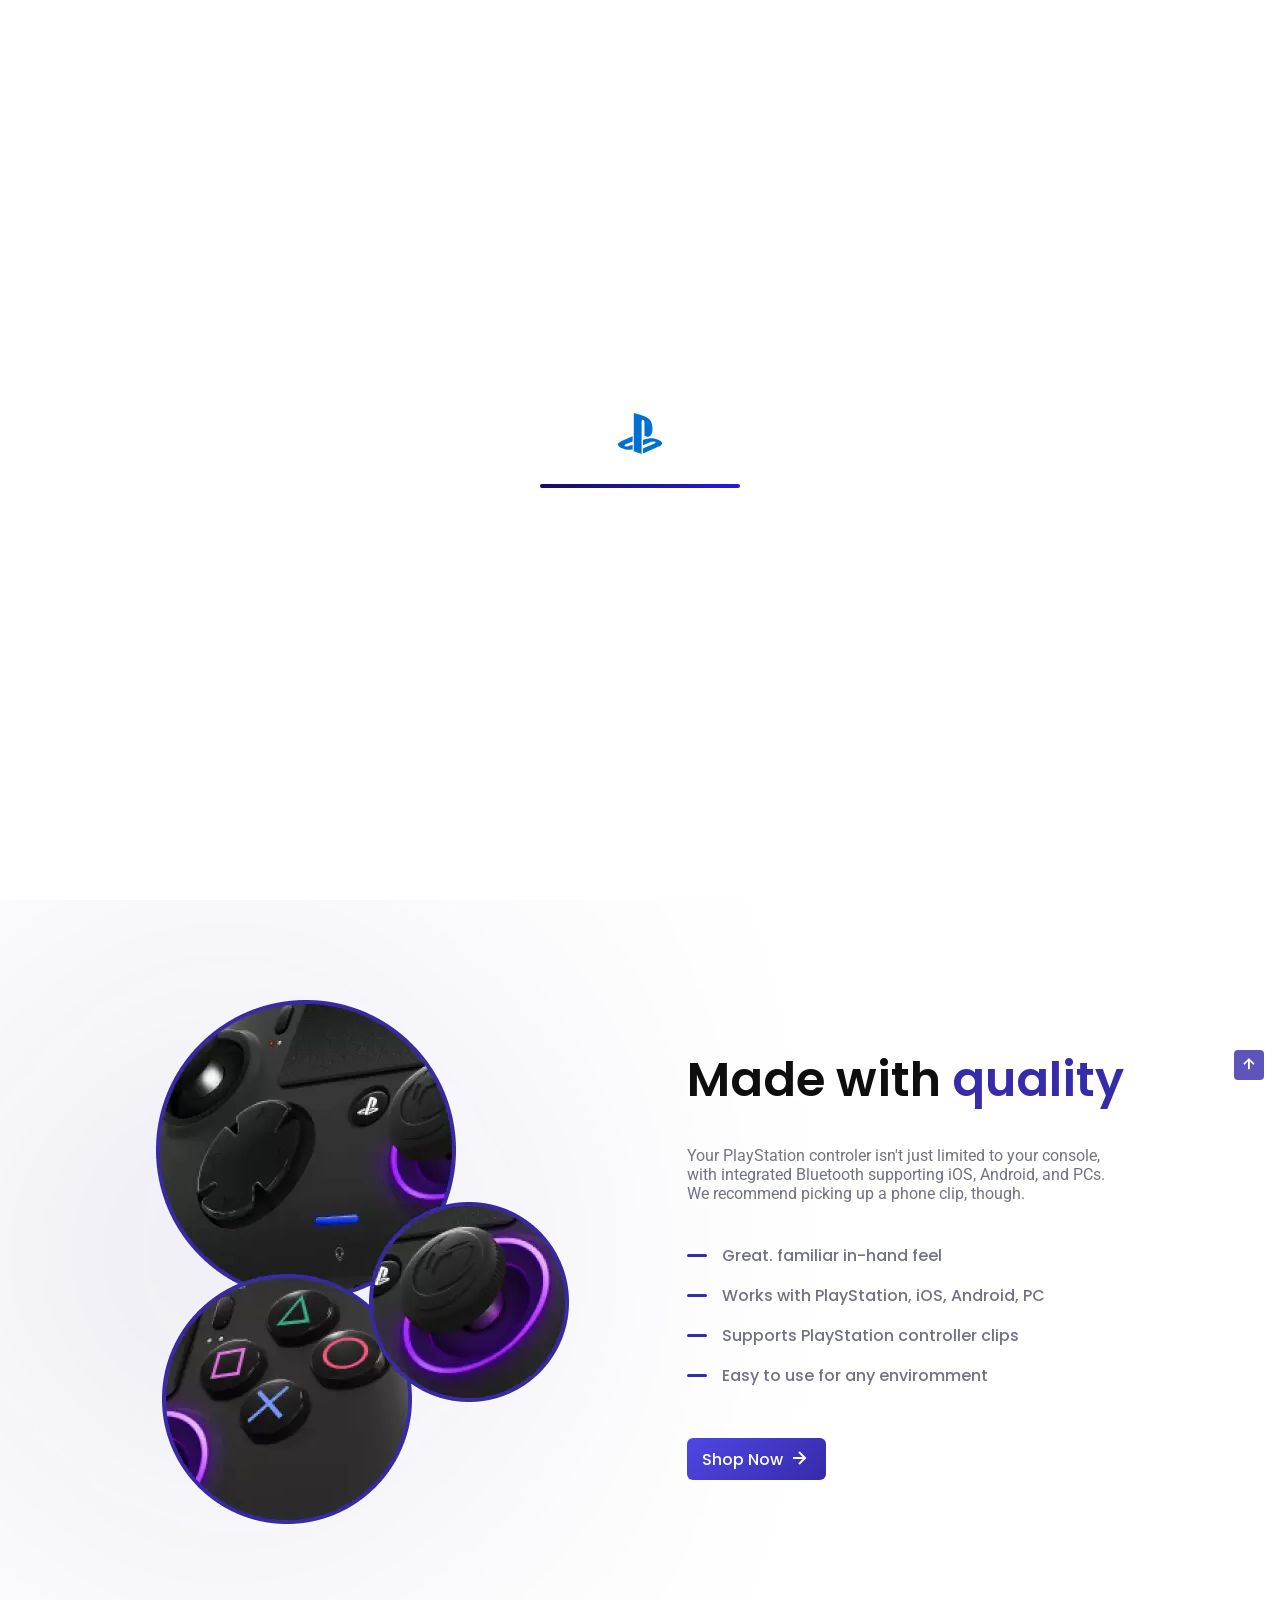
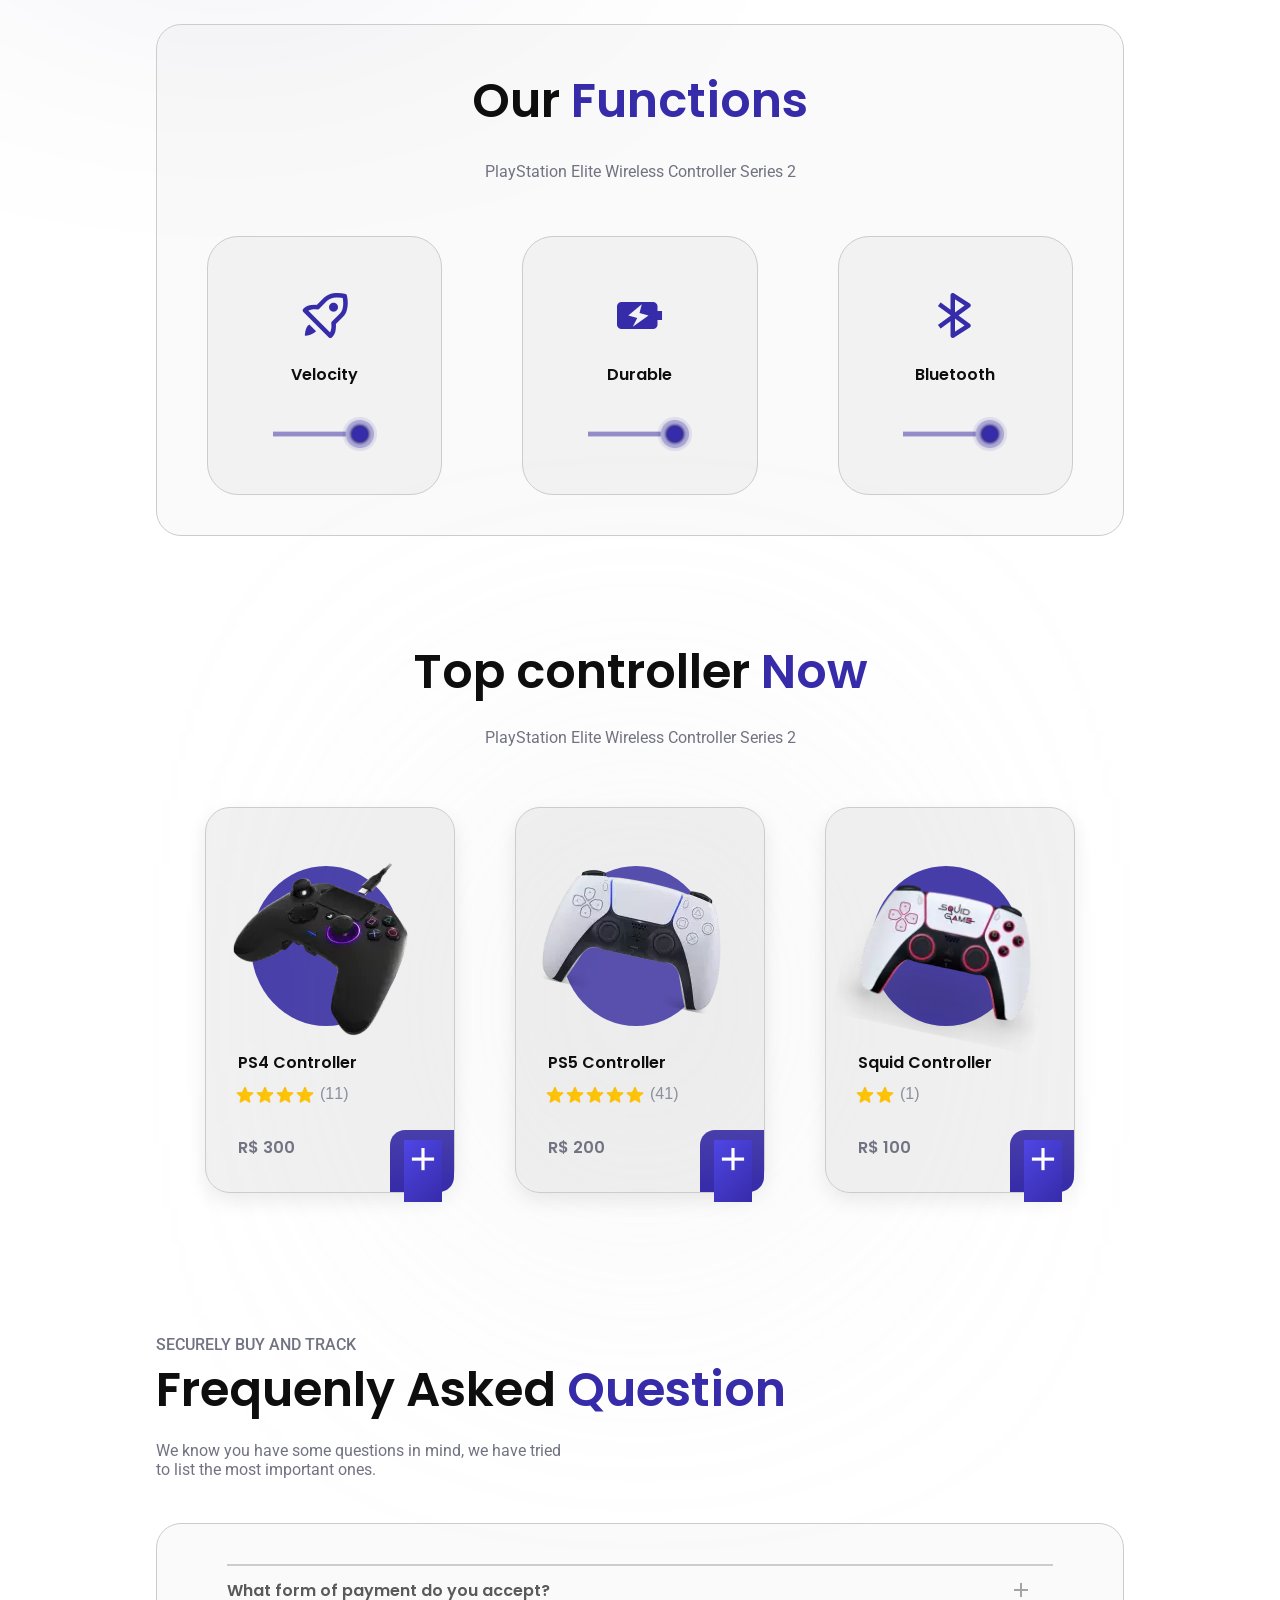
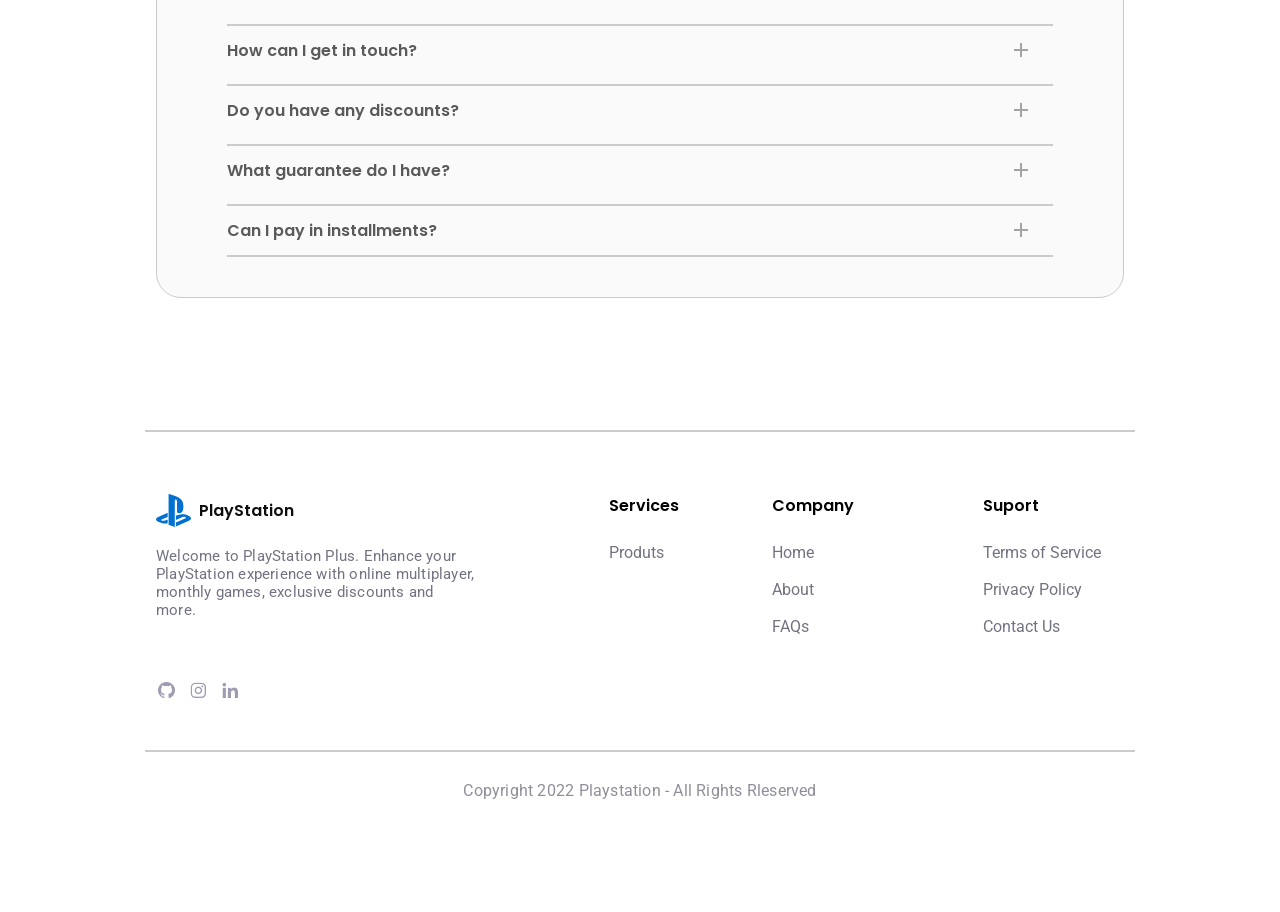
==== index.html @ c9cb1cc8 "Update index.html" ====
<!DOCTYPE html>
<html lang="en">
  <head>
    <meta charset="UTF-8" />
    <meta http-equiv="X-UA-Compatible" content="IE=edge" />
    <meta name="viewport" content="width=device-width, initial-scale=1.0" />

    <!--========== HTML META TAGS ===========-->
    <title>Playstation</title>
    <meta
      name="description"
      content="Responsive Website PlayStation by Kennedy B."
    />
    <meta name="author" content="Kennedy Barros" />

    <!--========== Open Graph / Facebook ===========-->
    <meta
      property="og:url"
      content="https://repsonsive-website-playstation.netlify.app/"
    />
    <meta property="og:type" content="website" />
    <meta property="og:title" content="Responsive Website PlayStation" />
    <meta
      property="og:description"
      content="Responsive Website PlayStation by Kennedy B."
    />
    <meta property="og:image" content="https://i.ibb.co/qCvjdFd/cover.png" />

    <!--========== CANONICAL ===========-->
    <meta
      property="canonical"
      content="https://repsonsive-website-playstation.netlify.app/"
    />
    <meta property="keywords" content="responsive, website, playstation" />
    <meta property="robots" content="responsive, website, playstation" />

    <!--=========== TWITTER ===============-->
    <meta name="twitter:card" content="summary_large_image" />
    <meta
      property="twitter:domain"
      content="repsonsive-website-playstation.netlify.app"
    />
    <meta
      property="twitter:url"
      content="https://repsonsive-website-playstation.netlify.app/"
    />
    <meta name="twitter:title" content="Responsive Website PlayStation" />
    <meta
      name="twitter:description"
      content="Responsive Website PlayStation by Kennedy B."
    />
    <meta name="twitter:image" content="https://i.ibb.co/qCvjdFd/cover.png" />

    <!--========== FAVICON ===========-->
    <link rel="icon" href="../assets/img/logo.svg" type="image/svg+xml" />

    <!--========== GOOGLE FONTS ===========-->
    <link rel="preconnect" href="https://fonts.googleapis.com" />
    <link rel="preconnect" href="https://fonts.gstatic.com" crossorigin />
    <link
      href="https://fonts.googleapis.com/css2?family=Poppins:wght@400;500;600&family=Roboto:wght@400;500&display=swap"
      rel="stylesheet"
    />

    <!--========== BOX ICONS ===========-->
    <link
      href="https://unpkg.com/boxicons@2.1.2/css/boxicons.min.css"
      rel="stylesheet"
    />

    <!--========== CSS ===========-->
    <link rel="preload" href="./assets/css/style.min.css" as="style" />
    <link rel="stylesheet" href="./assets/css/style.min.css" />

</head>
  <body>
    <!--========== HEADER ===========-->
    <header class="header" id="header">
      <nav class="nav container">
        <div class="nav_box">
          <a href="./index.html" class="nav_logo">
            <img
              src="./assets/img/logo.svg"
              width="44"
              height="41"
              alt="PlayStation Logo"
            />
            PlayStation
          </a>
        </div>
        <div class="nav_menu" id="nav-menu">
          <ul class="nav_list">
            <li class="nav_item">
              <a href="#home" class="nav_link">Home</a>
            </li>
            <li class="nav_item">
              <a href="./assets/html/controllers.html" class="nav_link"
                >About</a
              >
            </li>
            <li class="nav_item">
              <a href="./assets/html/produts.html" class="nav_link">Products</a>
            </li>
            <li class="nav_item">
              <a href="#faqs" class="nav_link">FAQs</a>
            </li>
            <li class="nav_item">
              <a href="./assets/html/contact.html" class="nav_link">Contact</a>
            </li>
          </ul>

          <div class="nav_close" id="nav-close">
            <i class="bx bx-x"></i>
          </div>
        </div>


<div id="userSection">
    <button id="loginBtn" class="login-btn">
        <img src="https://cdn.jsdelivr.net/gh/devicons/devicon/icons/google/google-original.svg" alt="">
        <span>تسجيل الدخول</span>
    </button>

    <span id="userName"></span>
</div>


        <div class="nav_btns">
          <i class="bx bx-moon change-theme" id="theme-button"></i>
          <div class="nav_toggle" id="nav-toggle">
            <i class="bx bx-menu"></i>
          </div>
        </div>
      </nav>
    </header>

    <!--========== PRELOADER ===========-->
    <section class="screen_loading flex_center flex_column">
      <img
        class="loading_logo"
        src="./assets/img/logo.svg"
        width="44"
        height="41"
        alt="Logo PlaySation"
      />
      <div class="loading"></div>
    </section>

    <!--========== MAIN ===========-->
    
<div class="mobile-hero-only" id="top">
  <img src="background-mobile.png" alt="Mobile Banner">
</div>

<main class="main">
      <!--========== HOME ===========-->
      <section class="home" id="home">
        <div class="home_container bd-container bd-grid">
          <div class="home_data">
            <h1 class="home_title">
              I Fix Store <br />
              <span class="home_title-secondary">Playstation</span>
            </h1>
            <p class="home_subtitle">
              This is a Hyper Ergonimic PLAYSTATION Controller Concept Makes
              Gaming Far More Comfortable
            </p>
            <div class="home_buttons">
              <a
                href="./assets/html/controllers.html#ps4_controller"
                class="button"
                >About More</a
              >
              <a href="./assets/html/produts.html" class="button_secondary"
                >Explore Produts
                <i class="bx bx-right-arrow-alt button_icon"></i
              ></a>
            </div>
            <div class="home_company">
              <img
                src="./assets/img/sony.svg"
                width="70"
                height="18"
                alt="Sony Logo"
              />
              <img
                src="./assets/img/sony.svg"
                width="70"
                height="18"
                alt="Sony Logo"
              />
              <img
                src="./assets/img/sony.svg"
                width="70"
                height="18"
                alt="Sony Logo"
              />
              <img
                src="./assets/img/sony.svg"
                width="70"
                height="18"
                alt="Sony Logo"
              />
            </div>
          </div>
          <img
            src="./assets/img/controller.webp"
            alt="Controller PlayStation"
            class="home_img"
          />
        </div>
      </section>

      <!--========== ABOUT ===========-->
      <section>
        <div class="about_container bd-container bd-grid">
          <img
            class="about_img"
            src="./assets/img/controller2.webp"
            width="413"
            height="524"
            alt="Controllers PlayStation"
          />
          <div class="about_data">
            <h1 class="about_title">
              Made with <span class="about_title-secondary">quality</span>
            </h1>
            <p class="about_subtitle">
              Your PlayStation controler isn't just limited to your console,
              with integrated Bluetooth supporting iOS, Android, and PCs. We
              recommend picking up a phone clip, though.
            </p>
            <ul class="about_list">
              <li>Great. familiar in-hand feel</li>
              <li>Works with PlayStation, iOS, Android, PC</li>
              <li>Supports PlayStation controller clips</li>
              <li>Easy to use for any enviromment</li>
            </ul>
            <a href="./assets/html/buy.html" class="button"
              >Shop Now <i class="bx bx-right-arrow-alt about_icon"></i
            ></a>
          </div>
        </div>
      </section>

      <!--========== FUNCTIONS ===========-->
      <section class="functions_container bd-container bd-grid">
        <div class="functions_data">
          <h1 class="functions_title">
            Our <span class="functions_title-secondary">Functions</span>
          </h1>
          <p class="functions_subtitle">
            PlayStation Elite Wireless Controller Series 2
          </p>
          <div class="functions_list-container">
            <div class="functions_list">
              <i class="bx bx-rocket functions_icons"></i>
              <span class="functions_icons-title">Velocity</span>
              <img
                class="functions_img"
                src="./assets/img/description_controller.webp"
                width="106"
                height="35"
                alt="Progress Bar"
              />
            </div>
            <div class="functions_list">
              <i class="bx bxs-battery-charging functions_icons"></i>
              <span class="functions_icons-title">Durable</span>
              <img
                class="functions_img"
                src="./assets/img/description_controller.webp"
                width="106"
                height="35"
                alt="Progress Bar"
              />
            </div>
            <div class="functions_list">
              <i class="bx bx-bluetooth functions_icons"></i>
              <span class="functions_icons-title">Bluetooth</span>
              <img
                class="functions_img"
                src="./assets/img/description_controller.webp"
                width="106"
                height="35"
                alt="Progress Bar"
              />
            </div>
          </div>
        </div>
      </section>

      <!--========== PRODUTS ===========-->
      <section class="produts_container bd-container bd-grid">
        <div class="produts_data">
          <h1 class="produts_title">
            Top controller <span class="produts_title-2">Now</span>
          </h1>
          <p class="produts_subtitle">
            PlayStation Elite Wireless Controller Series 2
          </p>
          <div class="produts_list-container">
            <div class="produts_list">
              <div class="product_circle"></div>
              <img
                class="produts_img"
                src="./assets/img/joystick.webp"
                width="230"
                height="238"
                alt="Joystick"
              />
              <h2 class="produts_list-title">PS4 Controller</h2>
              <div class="produts_evaluation">
                <img
                  src="./assets/img/star.webp"
                  width="20"
                  height="20"
                  alt="Star"
                />
                <img
                  src="./assets/img/star.webp"
                  width="20"
                  height="20"
                  alt="Star"
                />
                <img
                  src="./assets/img/star.webp"
                  width="20"
                  height="20"
                  alt="Star"
                />
                <img
                  src="./assets/img/star.webp"
                  width="20"
                  height="20"
                  alt="Star"
                />
                <span class="produts_evaluation-title">(11)</span>
              </div>
              <span class="produts_value">R$ 300</span>
              <div class="produts_buy">
                <img
                  class="produts_buy-img"
                  src="./assets/img/rectangle_secondary.svg"
                  width="64"
                  height="62"
                  alt="Recatangle"
                />
                <a class="produts_button" href="./assets/html/produts.html">
                  <i class="bx bx-plus"></i
                ></a>
              </div>
            </div>
            <div class="produts_list ps5_list">
              <div class="product_circle"></div>
              <img
                class="produts_img joystick_2"
                src="./assets/img/joystick_3.webp"
                width="201"
                height="154"
                alt="Joystick"
              />
              <h2 class="produts_list-title">PS5 Controller</h2>
              <div class="produts_evaluation">
                <img
                  src="./assets/img/star.webp"
                  width="20"
                  height="20"
                  alt="Star"
                />
                <img
                  src="./assets/img/star.webp"
                  width="20"
                  height="20"
                  alt="Star"
                />
                <img
                  src="./assets/img/star.webp"
                  width="20"
                  height="20"
                  alt="Star"
                />
                <img
                  src="./assets/img/star.webp"
                  width="20"
                  height="20"
                  alt="Star"
                />
                <img
                  src="./assets/img/star.webp"
                  width="20"
                  height="20"
                  alt="Star"
                />
                <span class="produts_evaluation-title">(41)</span>
              </div>
              <span class="produts_value">R$ 200</span>
              <div class="produts_buy">
                <img
                  class="produts_buy-img"
                  src="./assets/img/rectangle_secondary.svg"
                  width="64"
                  height="62"
                  alt="Recatangle"
                />
                <a class="produts_button" href="./assets/html/produts.html#ps5">
                  <i class="bx bx-plus"></i
                ></a>
              </div>
            </div>
            <div class="produts_list">
              <div class="product_circle"></div>
              <img
                class="produts_img joystick_3"
                src="./assets/img/joystick_2.webp"
                width="236"
                height="186"
                alt="Joystick"
              />
              <h2 class="produts_list-title">Squid Controller</h2>
              <div class="produts_evaluation">
                <img
                  src="./assets/img/star.webp"
                  width="20"
                  height="20"
                  alt="Star"
                />
                <img
                  src="./assets/img/star.webp"
                  width="20"
                  height="20"
                  alt="Star"
                />
                <span class="produts_evaluation-title">(1)</span>
              </div>
              <span class="produts_value">R$ 100</span>
              <div class="produts_buy">
                <img
                  class="produts_buy-img"
                  src="./assets/img/rectangle_secondary.svg"
                  width="64"
                  height="62"
                  alt="Recatangle"
                />
                <a
                  class="produts_button"
                  href="./assets/html/produts.html#squid"
                >
                  <i class="bx bx-plus"></i
                ></a>
              </div>
            </div>
          </div>
        </div>
      </section>

      <!--========== FAQS ===========-->
      <section class="faqs section" id="faqs">
        <p class="faqs_title-center faqs_subtitle container">
          SECURELY BUY AND TRACK
        </p>
        <h2 class="faqs_title-center faqs_title container">
          Frequenly Asked <span class="faqs_title-secondary">Question</span>
        </h2>
        <p class="faqs_title-center faqs_subtitle-secondary container">
          We know you have some questions in mind, we have tried <br />
          to list the most important ones.
        </p>

        <div class="faqs_container container grid">
          <div class="faqs_group">
            <div class="faqs_item">
              <header class="faqs_header">
                <h3 class="faqs_item-title">
                  What form of payment do you accept?
                </h3>
                <i class="bx bx-plus faqs_icon"></i>
              </header>

              <div class="faqs_content">
                <p class="faqs_description">
                  We accept installment payments on all credit cards. For cash
                  payments we also accept PIX and Boleto through PagSeguro.
                </p>
              </div>
            </div>

            <div class="faqs_item">
              <header class="faqs_header">
                <h3 class="faqs_item-title">How can I get in touch?</h3>
                <i class="bx bx-plus faqs_icon"></i>
              </header>

              <div class="faqs_content">
                <p class="faqs_description">
                  We accept installment payments on all credit cards. For cash
                  payments we also accept PIX and Boleto through PagSeguro.
                </p>
              </div>
            </div>

            <div class="faqs_item">
              <header class="faqs_header">
                <h3 class="faqs_item-title">Do you have any discounts?</h3>
                <i class="bx bx-plus faqs_icon"></i>
              </header>

              <div class="faqs_content">
                <p class="faqs_description">
                  We accept installment payments on all credit cards. For cash
                  payments we also accept PIX and Boleto through PagSeguro.
                </p>
              </div>
            </div>
            <div class="faqs_item">
              <header class="faqs_header">
                <h3 class="faqs_item-title">What guarantee do I have?</h3>
                <i class="bx bx-plus faqs_icon"></i>
              </header>

              <div class="faqs_content">
                <p class="faqs_description">
                  We accept installment payments on all credit cards. For cash
                  payments we also accept PIX and Boleto through PagSeguro.
                </p>
              </div>
            </div>

            <div class="faqs_item">
              <header class="faqs_header faqs_detail">
                <h3 class="faqs_item-title">Can I pay in installments?</h3>
                <i class="bx bx-plus faqs_icon"></i>
              </header>

              <div class="faqs_content">
                <p class="faqs_description faqs_detail-secondary">
                  We accept installment payments on all credit cards. For cash
                  payments we also accept PIX and Boleto through PagSeguro.
                </p>
              </div>
            </div>
          </div>
        </div>
      </section>
    </main>
    <!--========== FOOTER ===========-->
    <hr class="hr_footer" />
    <footer class="footer section">
      <div class="footer_container container grid">
        <div class="footer_content">
          <a href="#" class="footer_logo">
            <img
              src="assets/img/logo.svg"
              alt="Logo PlayStation"
              width="44"
              height="41"
              class="footer_logo-img"
            />
            PlayStation
          </a>

          <p class="footer_description">
            Welcome to PlayStation Plus. Enhance your <br />
            PlayStation experience with online multiplayer, <br />
            monthly games, exclusive discounts and more.
          </p>

          <div class="footer_social">
            <a
              href="https://github.com/kennedybarros/"
              target="_blank"
              class="footer_social-link"
            >
              <i class="bx bxl-github"></i>
            </a>
            <a
              href="https://www.instagram.com/k3nnedybarros/"
              target="_blank"
              class="footer_social-link"
            >
              <i class="bx bxl-instagram"></i>
            </a>
            <a
              href="https://www.linkedin.com/in/kennedybarros/"
              target="_blank"
              class="footer_social-link"
            >
              <i class="bx bxl-linkedin"></i>
            </a>
          </div>
        </div>

        <div class="footer_content">
          <h3 class="footer_title">Services</h3>

          <ul class="footer_links">
            <li>
              <a href="./assets/html/produts.html" class="footer_link"
                >Produts</a
              >
            </li>
          </ul>
        </div>

        <div class="footer_content">
          <h3 class="footer_title">Company</h3>

          <ul class="footer_links">
            <li>
              <a href="./index.html" class="footer_link">Home</a>
            </li>
            <li>
              <a href="./assets/html/controllers.html" class="footer_link"
                >About</a
              >
            </li>
            <li>
              <a href="./index.html#faqs" class="footer_link">FAQs</a>
            </li>
          </ul>
        </div>

        <div class="footer_content">
          <h3 class="footer_title">Suport</h3>

          <ul class="footer_links">
            <li>
              <a href="./assets/html/terms.html" class="footer_link"
                >Terms of Service</a
              >
            </li>
            <li>
              <a href="./assets/html/privacy.html" class="footer_link"
                >Privacy Policy</a
              >
            </li>
            <li>
              <a href="./assets/html/contact.html" class="footer_link"
                >Contact Us</a
              >
            </li>
          </ul>
        </div>
      </div>
      <hr class="hr_footer-secondary" />
      <span class="footer_copy"
        >Copyright 2022 Playstation - All Rights Rleserved</span
      >
    </footer>
    <!--========== SCROLL UP ===========-->
    <a href="#" class="scrollup" id="scroll-up">
      <i class="bx bx-up-arrow-alt scrollup_icon"></i>
    </a>
    <!--========== SCROLLREVEAL ===========-->
    <script src="https://unpkg.com/scrollreveal"></script>
    <!--========== GSAP ===========-->
    <script
      src="https://cdnjs.cloudflare.com/ajax/libs/gsap/3.6.1/gsap.min.js"
      integrity="sha512-cdV6j5t5o24hkSciVrb8Ki6FveC2SgwGfLE31+ZQRHAeSRxYhAQskLkq3dLm8ZcWe1N3vBOEYmmbhzf7NTtFFQ=="
      crossorigin="anonymous"
      referrerpolicy="no-referrer"
    ></script>
    <script
      src="https://cdnjs.cloudflare.com/ajax/libs/gsap/3.6.1/ScrollTrigger.min.js"
      integrity="sha512-Q+G390ZU2qKo+e4q+kVcJknwfGjKJOdyu5mVMcR95NqL6XaF4lY4nsSvIVB3NDP54ACsS9rqhE1DVqgpApl//Q=="
      crossorigin="anonymous"
      referrerpolicy="no-referrer"
    ></script>
    <script>
      gsap.registerPlugin(ScrollTrigger);

      document.addEventListener('DOMContentLoaded', () => {
        // PRELOADER

        var tl1 = gsap.timeline();

        tl1.to('.screen_loading', {
          duration: 1,
          opacity: 0,
          delay: 3,
          ease: 'power4.out',
        });
      });
    </script>
    <!--========== JAVASCRIPT ===========-->
    <script src="./assets/js/main.js"></script>
    <div class="bottom-nav">
    <a href="#top">
        <i class='bx bx-home'></i>
        <span>الرئيسية</span>
    </a>

    <a href="games.html">
        <i class='bx bx-joystick'></i>
        <span>الألعاب</span>
    </a>

    <a href="products.html">
        <i class='bx bx-package'></i>
        <span>المنتجات</span>
    </a>

    <a href="offers.html">
        <i class='bx bx-purchase-tag'></i>
        <span>العروض</span>
    </a>
</div>
<script type="text/javascript" charset="utf-8">
  // SHOW MENU
const navMenu = document.getElementById('nav-menu'),
  navToggle = document.getElementById('nav-toggle'),
  navClose = document.getElementById('nav-close');

if (navToggle) {
  navToggle.addEventListener('click', () => {
    navMenu.classList.add('show-menu');
  });
}

if (navClose) {
  navClose.addEventListener('click', () => {
    navMenu.classList.remove('show-menu');
  });
}

// REMOVE MENU MOBILE
const navLink = document.querySelectorAll('.nav_link');

function linkAction() {
  const navMenu = document.getElementById('nav-menu');
  navMenu.classList.remove('show-menu');
}
navLink.forEach((n) => n.addEventListener('click', linkAction));

// FAQS
const accordionItems = document.querySelectorAll('.faqs_item');

accordionItems.forEach((item) => {
  const accordionHeader = item.querySelector('.faqs_header');

  accordionHeader.addEventListener('click', () => {
    const openItem = document.querySelector('.accordion-open');

    toggleItem(item);

    if (openItem && openItem !== item) {
      toggleItem(openItem);
    }
  });
});

const toggleItem = (item) => {
  const accordionContent = item.querySelector('.faqs_content');

  if (item.classList.contains('accordion-open')) {
    accordionContent.removeAttribute('style');
    item.classList.remove('accordion-open');
  } else {
    accordionContent.style.height = accordionContent.scrollHeight + 'px';
    item.classList.add('accordion-open');
  }
};

// SCROLL UP
function scrollUp() {
  const scrollUp = document.getElementById('scroll-up');
  if (this.scrollY >= 460) scrollUp.classList.add('show-scroll');
  else scrollUp.classList.remove('show-scroll');
}
window.addEventListener('scroll', scrollUp);

// DARK MODE
const themeButton = document.getElementById('theme-button');
const darkTheme = 'dark-theme';
const iconTheme = 'ri-sun-line';
const selectedTheme = localStorage.getItem('selected-theme');
const selectedIcon = localStorage.getItem('selected-icon');

const getCurrentTheme = () =>
  document.body.classList.contains(darkTheme) ? 'dark' : 'light';
const getCurrentIcon = () =>
  themeButton.classList.contains(iconTheme) ? 'ri-moon-line' : 'ri-sun-line';

if (selectedTheme) {
  document.body.classList[selectedTheme === 'dark' ? 'add' : 'remove'](
    darkTheme
  );
  themeButton.classList[selectedIcon === 'ri-moon-line' ? 'add' : 'remove'](
    iconTheme
  );
}

themeButton.addEventListener('click', () => {
  document.body.classList.toggle(darkTheme);
  themeButton.classList.toggle(iconTheme);
  localStorage.setItem('selected-theme', getCurrentTheme());
  localStorage.setItem('selected-icon', getCurrentIcon());
});

// SCROLL REVEAL
const sr = ScrollReveal({
  origin: 'top',
  distance: '60px',
  duration: 2500,
  delay: 400,
  // reset: true
});

sr.reveal(`.home_data`);
sr.reveal(
  `.home_img, .ps5_controller-produts h1, .ps5_info-produts h1,
   .ps5_info-produts p, .ps5_list-produts li, .ps5_controller-produts a,
    .ps5_controller-produts`,
  { delay: 500 }
);
sr.reveal(
  `.about_img, .ps5_controller-div, .ps4_controller-div, .squid_controller-div`,
  {
    origin: 'left',
  }
);
sr.reveal(
  `.about_data, .ps5_controller img, .ps4_controller img,
 .squid_controller img, .ps4_controller-produts img, 
 .squid_controller-produts img`,
  {
    origin: 'right',
  }
);
sr.reveal(`.functions_title, .functions_subtitle`, { delay: 500 });
sr.reveal(`.functions_list`, {
  origin: 'top',
});
sr.reveal(`.produts_list-container, .produts_title, .produts_subtitle`, {
  delay: 500,
});
sr.reveal(`.faqs_title-center`, { delay: 500 });
sr.reveal(`.faqs_container, .footer`, {
  interval: 100,
});
sr.reveal(
  `.terms_data, .privacy_data, .contact_data, .buy_form p, .buy_product h2,
   .buy_product, .email_data, .hr_footer, .hr_footer-secondary`,
  {
    delay: 500,
  }
);
sr.reveal(
  `.contact_dice h2, .contact_dice-subtitle, .contact_adress, .contact_office, 
  .contact_chat, .contact_networks, .contact_form h2, .contact_form-subtitle, 
  .form_name, .form_email, .form_mensage, .button_form, .form_state, .form_city,
   .form_neighborhood, .form_place, .form_cep, .form_number, .form_cpf,
    .form_name-2, .form_last-name`,
  {
    origin: 'top',
  }
);

// Activate Budget Items

const parameters = new URLSearchParams(location.search);

function activateProduct(parameter) {
  const elemento = document.getElementById(parameter);
  if (elemento) {
    elemento.checked = true;
  }
  console.log(elemento);
}

parameters.forEach(activateProduct);

</script>

<script type="module" src="firebase-auth.js"></script>


  </body>
</html>
---- assets/css/style.min.css ----
.login-btn{
    display:flex;
    align-items:center;
    gap:10px;

    padding:2px 2px;

    border:none;
    border-radius:15px;

    background:rgba(255,255,255,.08);
    backdrop-filter:blur(12px);

    color:#fff;
    font-size:16px;
    font-weight:700;

    cursor:pointer;

    border:1px solid rgba(0,140,255,.4);

    transition:.3s;
}

.login-btn img{
    width:22px;
    height:22px;
}

.login-btn:hover{
    transform:translateY(-3px);

    box-shadow:
    0 0 20px rgba(0,140,255,.5),
    0 0 50px rgba(0,140,255,.25);

    border-color:#0099ff;
} 


/* Bottom Navigation */

.bottom-nav{
    position:fixed;
    bottom:0;
    left:0;
    width:100%;
    height:70px;
    background:#111;
    display:flex;
    justify-content:space-around;
    align-items:center;
    z-index:99999;

    border-top:2px solid #362ba9;
    box-shadow:0 -5px 20px rgba(0,0,0,.4);

    backdrop-filter:blur(10px);
}

.bottom-nav a{
    display:flex;
    flex-direction:column;
    align-items:center;
    gap:4px;

    color:#fff;
    text-decoration:none;
    font-size:12px;
    transition:.3s;
}

.bottom-nav a i{
    font-size:24px;
}

.bottom-nav a:hover{
    color:#ff8c00;
    transform:translateY(-3px);
}

/* يظهر على الموبايل فقط */

@media (min-width:768px){
    .bottom-nav{
        display:none;
    }
}

/* حتى لا يغطي المحتوى */

body{
    padding-bottom:80px;
}



/* =========================
   Mobile Banner Only
========================= */

.mobile-hero-only{
    display:none;
    text-align:center;
    padding:12px;
}

.mobile-hero-only img{
    width:100%;
    max-width:420px;
    border-radius:18px;
    box-shadow:0 12px 30px rgba(0,0,0,.15);
}

/* يظهر على الموبايل فقط */
@media (max-width:767px){
    .mobile-hero-only{
        display:block;
    }
}

/* =========================
   Buttons Enhancement
========================= */

.button,
.button_secondary,
.produts_button{
    transition:all .35s ease !important;
}

.button:hover,
.produts_button:hover{
    transform:translateY(-4px);
    box-shadow:0 10px 25px rgba(54,43,169,.35);
}

.button_secondary:hover{
    transform:translateX(5px);
}

/* =========================
   Product Cards
========================= */

.produts_list{
    transition:all .35s ease;
    box-shadow:0 8px 20px rgba(0,0,0,.08);
}

.produts_list:hover{
    transform:translateY(-8px);
    box-shadow:0 18px 35px rgba(0,0,0,.15);
}

/* =========================
   Product Images
========================= */

.produts_img{
    transition:all .4s ease;
}

.produts_list:hover .produts_img{
    transform:scale(1.08);
}

/* =========================
   Modern Gradient Buttons
========================= */

.button,
.produts_button{
    background:linear-gradient(
        135deg,
        #4f46e5,
        #362ba9
    ) !important;
}

/* =========================
   Mobile Bottom Space
========================= */

@media (max-width:767px){
    .home_buttons{
        gap:15px;
        flex-wrap:wrap;
    }

    .button,
    .button_secondary{
        width:100%;
        text-align:center;
    }
}
*{box-sizing:border-box;padding:0;margin:0}html{scroll-behavior:smooth}body,button,input,textarea{font-family:Arial,Helvetica,sans-serif;font-size:var(--normal-font-size)}body{margin:3.5rem 0 0 0;background-color:var(--body-color);color:var(--text-color)}button{cursor:pointer;border:none;outline:0}h1,h2,h3{color:var(--text-color);font-weight:var(--font-semi-bold)}ul{list-style:none}a{text-decoration:none}img{max-width:100%;height:auto}body.dark-theme{--title-color:#fefefe;--title-color-secondary:#ffffff;--text-color:#8d8ea0;--body-color:#0a081e;--paragraphy-color-light:#9f9cb1;--background-gray:#14131a;--gray-color:transparent;--gray-color-third:#cacaca;--background-gray-secondary:#1c1f28}.dark-theme .change-theme:hover,.dark-theme .nav_link:hover,.dark-theme .nav_logo{color:#f6f6f6}.dark-theme .functions_list{border:.0625rem solid #313642}.dark-theme .produts_list{background:radial-gradient(50% 50% at 50% 50%,#20178d 0,#17124b 100%);backdrop-filter:blur(56px);border-radius:15px}.dark-theme .faqs_container{background:rgba(21,20,65,.2);border:2px solid rgba(103,103,103,.3);backdrop-filter:blur(56px)}.dark-theme .faqs_header{border-top:2px solid rgba(103,103,103,.3)}.dark-theme .faqs_description{color:#9f9cb1}.dark-theme .hr_footer,.dark-theme .hr_footer-secondary{border:1px solid rgba(124,124,124,.19)}.dark-theme .form_cep input,.dark-theme .form_city input,.dark-theme .form_cpf input,.dark-theme .form_email input,.dark-theme .form_last-name input,.dark-theme .form_mensage textarea,.dark-theme .form_name input,.dark-theme .form_name-2 input,.dark-theme .form_neighborhood input,.dark-theme .form_number input,.dark-theme .form_place input,.dark-theme .form_state input{background:rgba(61,61,61,.05);border:1px solid #989898}.dark-theme .form_cep label,.dark-theme .form_city label,.dark-theme .form_cpf label,.dark-theme .form_email label,.dark-theme .form_last-name label,.dark-theme .form_mensage label,.dark-theme .form_name label,.dark-theme .form_name-2 label,.dark-theme .form_neighborhood label,.dark-theme .form_number label,.dark-theme .form_place label,.dark-theme .form_state label{color:#fff}.dark-theme .screen_loading{background-color:#0a081e}.dark-theme .about_title::after,.dark-theme .faqs_item-title::before,.dark-theme .home_title::after,.dark-theme .ps5_list::after{background:radial-gradient(53.9% 53.9% at 77.01% 30.21%,#2314b5 0,#140d59 100%)}.dark-theme .ps5_controller h1{color:#fff}.dark-theme .ps5_controller h1{color:#fff}:root{--tittle-font:'Poppins',sans-serif;--paragraphy-font:'Roboto',sans-serif;--big-font-size:2.5rem;--title-font-size:2rem;--icon-font-size:1.7rem;--normalize-font-size:1.1rem;--normal-font-size:0.875rem;--small-font-size:0.75rem;--regularly-font-size:1.2rem;--regular-font-size:0.885rem;--font-regular:400;--font-medium:500;--font-semi-bold:600}@media screen and (min-width:768px){:root{--big-font-size:4rem;--title-font-size:3rem;--icon-font-size:2rem;--normalize-font-size:1.5rem;--regularly-font-size:1.375rem;--normal-font-size:1rem;--small-font-size:1rem;--regular-font-size:0.9375rem}}:root{--primary-color:#362ba9;--primary-color-hover:#261e7d;--title-color:#0e0e0e;--title-color-secondary:#000000;--text-color:#8d8ea0;--paragraphy-color-light:#727382;--body-color:#ffffff;--black-color:#000000;--white-color:#ffffff;--white-color-secondary:#ececec;--white-color-third:#fefefe;--gray-color:#cccccc;--gray-color-secondary:#a4a4a4;--gray-color-third:#5a5a5a;--gray-color-fourth:#9f9cb1;--gray-color-five:#2d2d2d;--gray-color-sixth:#b4b4b4;--gray-color-seven:#6b6b7d;--background-gray:rgba(164, 164, 164, 0.05);--background-gray-secondary:rgba(164, 164, 164, 0.1);--background-gray-third:rgba(164, 164, 164, 0.15)}:root{--header-height:3.5rem;--mb-1:1rem;--z-fixed:100}.container{max-width:968px;margin-left:1.5rem;margin-right:1.5rem}.bd-container{max-width:968px;margin-left:2rem;margin-right:2rem}.grid{display:grid}.bd-grid{display:grid;gap:1.5rem}.section{padding:4.5rem 0 2rem}.main{overflow:hidden}.flex_center{display:-webkit-box;display:-ms-flexbox;display:flex;-webkit-box-pack:center;-ms-flex-pack:center;justify-content:center;-webkit-box-align:center;-ms-flex-align:center;align-items:center}.flex_column{-webkit-box-orient:vertical;-webkit-box-direction:normal;-ms-flex-direction:column;flex-direction:column}@media screen and (max-width:320px){.container{margin-left:var(--mb-1);margin-right:var(--mb-1)}}@media screen and (min-width:767px){body{margin:0}.section{padding:7rem 0 2rem}}@media screen and (min-width:992px){.container{margin-left:auto;margin-right:auto}}@media screen and (min-width:1200px){.bd-container{margin-left:auto;margin-right:auto}}.header{width:100%;background-color:var(--body-color);position:fixed;top:0;left:0;z-index:var(--z-fixed)}.nav{height:var(--header-height);display:flex;justify-content:space-between;align-items:center}.nav_box{display:flex;align-items:center;gap:.625rem;justify-content:center}.nav_close,.nav_toggle{color:var(--text-color)}.nav_logo{display:flex;align-items:center;gap:.625rem;font-weight:var(--font-semi-bold);font-family:var(--tittle-font);color:var(--title-color)}.nav_box img{width:30px}.nav_toggle{display:inline-flex;font-size:1.5rem;cursor:pointer}.change-theme{color:var(--text-color);font-size:1.25rem;cursor:pointer}.change-theme:hover{color:var(--title-color)}.nav_btns{display:inline-flex;align-items:center;column-gap:1rem}@media screen and (max-width:790px){.nav_menu{position:fixed;background-color:var(--body-color);width:80%;height:100%;top:0;right:-100%;padding:4rem 0 0 3rem;border-radius:1rem 0 0 1rem;transition:.3s;z-index:var(--z-fixed)}}.nav_close{font-size:1.5rem;position:absolute;top:1rem;right:1.25rem;cursor:pointer}.nav_list{display:flex;flex-direction:column;row-gap:1.5rem}.nav_link{color:var(--text-color);font-weight:var(--font-semi-bold);font-family:var(--tittle-font);transition:.3s}.nav_link:hover{color:var(--title-color)}.show-menu{right:0}@media screen and (min-width:790px){.nav{height:calc(var(--header-height) + 1.5rem);column-gap:6.25rem}.nav_close,.nav_toggle{display:none}.nav_list{flex-direction:row;column-gap:2.5rem}.nav_menu{margin-left:auto}.nav_logo{font-size:.875rem}.nav_box img{width:44px}}.home_container{align-content:center;align-items:center;margin-left:1rem;margin-right:1rem;position:relative;justify-content:center}.home_title{font-family:var(--tittle-font);font-weight:var(--font-semi-bold);font-size:var(--big-font-size);color:var(--title-color);position:relative;margin-top:2.1875rem}.home_title::before{content:'';position:absolute;width:144px;height:144px;background:url('../svg/decoration/circle.svg') no-repeat;top:-1.5625rem;left:-4.375rem;z-index:-1}.home_title::after{content:'';position:absolute;width:278px;height:278px;left:300px;top:70px;background:radial-gradient(53.9% 53.9% at 77.01% 30.21%,#d6d6d6 0,#d8d7d7 100%);opacity:.35;filter:blur(100px);z-index:-1}.home_title-secondary{color:var(--primary-color)}.home_subtitle{margin-bottom:2.1875rem;margin-top:.9375rem;font-size:var(--normal-font-size);font-family:var(--paragraphy-font);font-weight:var(--font-regular);color:var(--paragraphy-color-light)}.home_img{justify-self:center;display:none}.home_buttons{display:flex;align-items:center;gap:1.25rem}.button{display:inline-block;background:var(--primary-color);color:var(--white-color);padding:.562rem .937rem;border-radius:.375rem;font-family:var(--tittle-font);font-weight:var(--font-medium);font-size:var(--normal-font-size);transition:.3s}.button:hover{background-color:var(--primary-color-hover)}.button_secondary{display:inline-block;font-family:var(--tittle-font);font-weight:var(--font-medium);font-size:var(--normal-font-size);color:var(--paragraphy-color-light);transition:.5s}.button_secondary:hover .button_icon{transform:translateX(.35rem)}.button_icon{vertical-align:sub;font-size:1.5rem;transition:.3s}.home_company{margin-top:4.375rem;display:grid;grid-template-columns:1fr 1fr;gap:2.5rem 5.625rem;justify-items:center}@media screen and (max-width:320px){.home_img{height:200px}.home_buttons{flex-direction:column;width:max-content;row-gap:1rem;gap:1.25rem;align-items:baseline}}@media screen and (min-width:767px){.home_container{height:100vh;grid-template-columns:repeat(2,1fr);align-items:center}.home_img{display:block}.home_title::before{top:-4.0625rem}.home_subtitle{max-width:44ch}.home_buttons{gap:3.125rem}.home_company{justify-content:left}.home_company{display:grid;grid-template-columns:70px 70px;gap:2.5rem 5.625rem}.home_title::after{width:378px;height:378px;left:600px;top:70px}}@media screen and (min-width:1328px){.home_title{margin-top:7.1875rem}.home_img{top:80px;left:350px;position:absolute;max-width:650px;display:block}.home_title::after{width:378px;height:378px;left:600px;top:70px}}@media screen and (min-width:1800px){.home_img{top:150px}}@media screen and (min-width:2000px){.home_img{top:200px}}.about_container{margin-left:1rem;margin-right:1rem;margin-top:6.25rem;align-content:center;align-items:center;justify-content:center}.about_title{font-family:var(--tittle-font);font-weight:var(--font-semi-bold);font-size:var(--title-font-size);color:var(--title-color);position:relative}.about_title:before{content:'';position:absolute;width:180px;height:180px;background:url('../svg/decoration/x.svg') no-repeat;left:270px;top:-5rem;z-index:-1}.about_title::after{content:'';position:absolute;width:278px;height:278px;left:-600px;top:70px;background:radial-gradient(53.9% 53.9% at 77.01% 30.21%,#d6d6d6 0,#d8d7d7 100%);opacity:.35;filter:blur(50px);z-index:-1}.about_title-secondary{color:var(--primary-color)}.about_subtitle{margin-bottom:2.5rem;margin-top:1.875rem;font-size:var(--normal-font-size);font-family:var(--paragraphy-font);color:var(--paragraphy-color-light);font-weight:var(--font-regular)}.about_list{display:flex;flex-direction:column;position:relative;gap:.9375rem;margin-bottom:3.125rem;justify-content:center;color:var(--paragraphy-color-light);font-family:var(--tittle-font);font-size:var(--small-font-size);font-weight:var(--font-medium)}.about_list li{transition:.5s}.about_list li::before{content:'';display:inline-block;width:20px;height:3px;border-radius:.3125rem;margin-bottom:.25rem;margin-right:.9375rem;background-color:var(--primary-color)}.about_list li:hover{margin-left:8px}.about_img{display:none}.button{display:inline-block;background:var(--primary-color);color:var(--white-color);padding:.562rem .937rem;border-radius:.375rem;font-family:var(--tittle-font);font-weight:var(--font-medium);font-size:var(--normal-font-size);transition:.3s}.button:hover{background-color:var(--primary-color-hover)}.about_icon{vertical-align:sub;font-size:1.5rem;transition:.5s}.button:hover .about_icon{transform:translateX(.35rem)}@media screen and (min-width:767px){.about_container{grid-template-columns:repeat(2,1fr)}.about_img{display:block}.about_data{justify-self:end;align-self:center}.about_title:before{top:-6.25rem;left:16.875rem}.about_subtitle{max-width:47ch}.about_title::after{content:'';position:absolute;width:278px;height:278px;left:-600px;top:70px;background:radial-gradient(53.9% 53.9% at 77.01% 30.21%,#2314b5 0,#140d59 100%);opacity:.35;filter:blur(200px);z-index:-1}}.functions_container{margin-top:6.25rem}.functions_data{background:var(--background-gray);border:.0625rem solid var(--gray-color);border-radius:1.5625rem;position:relative}.functions_title{margin-top:2.5rem;text-align:center;color:var(--title-color);font-family:var(--tittle-font);font-weight:var(--font-semi-bold);font-size:var(--title-font-size)}.functions_title-secondary{color:var(--primary-color)}.functions_subtitle{margin-top:1.5625rem;margin-bottom:.9375rem;text-align:center;font-size:var(--normal-font-size);font-family:var(--paragraphy-font);font-weight:var(--font-regular);color:var(--paragraphy-color-light)}.functions_list-container{display:grid;gap:1.875rem;padding:2.5rem 3.125rem 2.5rem 3.125rem}.functions_list{display:grid;padding:1.9375rem 1.9375rem 1.9375rem 1.9375rem;background:var(--background-gray-secondary);border:.0625rem solid var(--gray-color);border-radius:1.9375rem;text-align:center}.functions_icons{font-size:3.375rem;transition:.3s;color:var(--primary-color)}.functions_list:hover .functions_icons{transform:translateY(-.35rem)}.functions_icons-title{font-family:var(--tittle-font);font-weight:var(--font-semi-bold);font-size:var(--normal-font-size);color:var(--title-color);margin-top:1.25rem;margin-bottom:1.875rem}.functions_img{max-width:104px;margin:0 auto}@media screen and (min-width:576px){.functions_list-container{grid-template-columns:repeat(2,1fr)}}@media screen and (min-width:767px){.functions_list-container{grid-template-columns:repeat(2,1fr);gap:5rem}.functions_list{padding:3.1875rem .625rem 2.6875rem .625rem}}@media screen and (min-width:992px){.functions_list-container{grid-template-columns:repeat(3,1fr)}.functions_data::after{height:650px}}.produts_container{margin-top:6.25rem;justify-content:center}.produts_title{text-align:center;color:var(--title-color);font-family:var(--tittle-font);font-weight:var(--font-semi-bold);font-size:var(--title-font-size);position:relative}.produts_title::after{content:'';display:block;position:absolute;width:200px;height:200px;top:-1.875rem;left:-3.75rem;background-image:url('../svg/decoration/rectangle.svg')}.produts_title-2{color:var(--primary-color)}.produts_subtitle{text-align:center;margin-top:1.25rem;margin-bottom:3.75rem;font-size:var(--normal-font-size);font-family:var(--paragraphy-font);font-weight:var(--font-regular);color:var(--paragraphy-color-light)}.produts_list-container{display:grid;grid-template-columns:250px;gap:1.25rem;justify-content:center}.produts_list{background:var(--background-gray-third);border:1px solid var(--gray-color);box-sizing:border-box;border-radius:25px;position:relative}.ps5_list::after{content:'';position:absolute;width:270px;height:410px;top:-10px;left:-10px;background:radial-gradient(53.9% 53.9% at 77.01% 30.21%,#d6d6d6 0,#d8d7d7 100%);opacity:.35;filter:blur(150px);z-index:-1}.produts_img{position:relative;max-width:180px;left:2.5rem;transition:.3s}.product_circle{width:120px;height:120px;background-color:var(--primary-color);border-radius:50%;position:absolute;z-index:-1;top:11%;left:25%}.produts_list-title{font-family:var(--tittle-font);font-weight:var(--font-semi-bold);font-size:var(--normal-font-siz);margin-left:2rem;color:var(--title-color)}.produts_evaluation{display:flex;gap:0;margin-top:.625rem;margin-left:1.8125rem}.produts_evaluation-title{margin-left:.3125rem}.produts_value{position:relative;margin-left:2rem;top:1.875rem;font-family:var(--tittle-font);font-weight:var(--font-semi-bold);font-size:var(--normal-font-size);color:var(--paragraphy-color-light)}.produts_buy{display:flex;flex-flow:row-reverse}.produts_button{font-size:2.375rem;color:var(--white-color);position:relative;left:3.25rem;top:.625rem}.produts_list:hover .produts_img{transform:translateY(-.8rem)}.joystick_2{margin-top:55px;max-width:150px;left:50px;top:-20px}.joystick_3{margin-top:30px;left:30px;top:10px}@media screen and (max-width:320px){.produts_list-container{grid-template-columns:1fr}}@media screen and (min-width:576px){.produts_list-container{grid-template-columns:repeat(2,250px);gap:3.75rem}.product_circle{top:13%;left:24%}.produts_img{left:2.125rem}.joystick_2{left:45px;top:-5px}.joystick_3{left:25px}}@media screen and (min-width:860px){.produts_list-container{grid-template-columns:repeat(3,250px);gap:3.75rem}.produts_img{max-width:230px;left:.75rem}.joystick_2{left:20px;margin-top:84px;top:-30px}.joystick_3{left:5px;margin-top:56px}.product_circle{width:150px;height:160px;top:15%;left:18%}}@media screen and (min-width:1200px){.bd-container{margin-left:auto;margin-right:auto}}.faqs_container{gap:1.5rem;padding:1.5rem 0;background:var(--background-gray);border:1px solid var(--gray-color);box-sizing:border-box;border-radius:1.5625rem;padding:1.875rem 1.5625rem 1.875rem 1.5625rem}.faqs_title{color:var(--title-color);font-family:var(--tittle-font);font-weight:var(--font-semi-bold);font-size:var(--title-font-size);position:relative}.faqs_title::after{content:'';display:block;position:absolute;width:144px;height:144px;top:-1.875rem;left:18.75rem;background:url('../svg/decoration/circle.svg') no-repeat}.faqs_title-secondary{color:var(--primary-color)}.faqs_subtitle{margin-top:1.875rem;font-family:var(--paragraphy-font);font-weight:var(--font-medium);font-size:var(--small-font-size);color:var(--paragraphy-color-light)}.faqs_subtitle-secondary{margin-top:.9375rem;margin-bottom:2.75rem;font-size:var(--normal-font-size);font-family:var(--paragraphy-font);font-weight:var(--font-regular);color:var(--paragraphy-color-light)}.faqs_group{display:grid;gap:.5625rem}.faqs_item-title{font-family:var(--tittle-font);font-weight:var(--font-semi-bold);font-size:var(--small-font-size);color:var(--gray-color-third)}.faqs_icon{font-size:1.5rem;color:var(--gray-color-secondary);margin-right:1.25rem}.faqs_detail-secondary{margin-top:.9375rem}.faqs_description{font-family:var(--paragraphy-font);font-weight:var(--font-regular);font-size:var(--small-font-size);line-height:1.125rem;letter-spacing:.013em;color:var(--gray-color-third);box-sizing:border-box}.faqs_header{display:flex;align-items:center;column-gap:.5rem;padding-top:.75rem;padding-bottom:.75rem;cursor:pointer;justify-content:space-between;border-top:.0625rem solid var(--gray-color);transition:.5s}.faqs_header:hover{margin-left:.5rem}.faqs_detail{border-bottom:.0625rem solid var(--gray-color)}.faqs_content{overflow:hidden;height:0}.faqs_content,.faqs_description,.faqs_header,.faqs_icon,.faqs_item,.faqs_item-title{transition:.3s}.accordion-open .faqs_icon{transform:rotate(45deg)}@media screen and (max-width:320px){.faqs_container{grid-template-columns:0.6fr;justify-content:center}}@media screen and (min-width:767px){.faqs_container{align-items:flex-start}.faqs_header{border-top:2px solid var(--gray-color)}.faqs_detail{border-bottom:2px solid var(--gray-color)}.faqs_title::after{left:43.75rem}}@media screen and (min-width:992px){.faqs_container{padding:2.5rem 4.375rem 2.5rem 4.375rem}.faqs_title::after{left:57.1875rem}.faqs_description{padding:0 3.5rem 2.25rem 2.75rem}}.footer{overflow:hidden}.footer_container{row-gap:2rem}.footer_title{font-family:var(--tittle-font);font-weight:var(--font-semi-bold);font-size:var(--normal-font-size);line-height:1.5rem;color:var(--title-color-secondary)}.footer_logo{display:flex;align-items:center;column-gap:.5rem;margin-bottom:1rem;font-weight:var(--font-semi-bold);font-family:var(--tittle-font);color:var(--title-color)}.footer_logo-img{width:35px}.footer_description{font-size:var(--regular-font-size);margin-top:1.25rem;margin-bottom:1.25rem;font-family:var(--paragraphy-font);font-weight:var(--font-regular);line-height:1.125rem;letter-spacing:.013em;width:320px;color:var(--paragraphy-color-light)}.footer_social{display:flex;column-gap:.75rem}.footer_social-link{display:inline-flex;color:var(--gray-color-fourth);font-size:1.25rem}.footer_social-link:hover{color:var(--title-color)}.footer_title{font-size:var(--normal-font-size);margin-bottom:1.5625rem}.footer_links{display:grid;row-gap:1.125rem}.footer_link{font-family:var(--paragraphy-font);font-weight:var(--font-regular);font-size:var(-normal-font-size);line-height:1.1875rem;color:var(--paragraphy-color-light);transition:.3s}.footer_link:hover{color:var(--title-color)}.footer_copy{display:block;text-align:center;font-family:var(--paragraphy-font);font-weight:var(--font-regular);font-size:var(--small-font-size);line-height:1.125rem;letter-spacing:.013em;color:rgba(114,115,130,.8);margin-top:1.5625rem}.footer_content{margin-right:4.1875rem}.hr_footer{max-width:990px;margin:0 auto;margin-top:6.25rem;margin-bottom:-3.125rem;border:1px solid #ccc;position:relative}.hr_footer-secondary{width:990px;margin:0 auto;margin-top:3.125rem;border:1px solid #ccc}@media screen and (min-width:576px){.footer_container{grid-template-columns:repeat(2,1fr)}}@media screen and (min-width:767px){.footer_description{margin-bottom:3.8125rem}.footer_container{grid-template-columns:repeat(3,1fr)}}@media screen and (min-width:992px){.footer_copy{margin-top:1.875rem}.footer_container{grid-template-columns:max-content 70px 70px 190px;justify-items:center;column-gap:6.1875rem}}.terms_data{margin-top:2.1875rem}.terms_title{position:relative;color:var(--title-color);font-family:var(--tittle-font);font-weight:var(--font-semi-bold);font-size:var(--title-font-size)}.terms_title-secondary{color:var(--primary-color)}.terms_subtitle{margin-top:1.875rem;color:var(--paragraphy-color-light);font-family:var(--paragraphy-font);font-weight:var(--font-medium);font-size:var(--small-font-size)}.terms_paragraph{color:var(--paragraphy-color-light);font-family:var(--paragraphy-font);font-weight:var(--font-regular);font-size:var(--normal-font-size);line-height:1.1875rem;letter-spacing:.018em}.terms_list{position:relative;display:flex;flex-direction:column;gap:1.25rem;margin-top:2.1875rem;margin-bottom:3.125rem;justify-content:center;color:var(--paragraphy-color-light);font-family:var(--paragraphy-font);font-weight:var(--font-regular);font-size:var(--normal-font-size);line-height:1.1875rem;letter-spacing:.018em}.terms_list li::before{content:'';display:inline-block;width:20px;height:3px;border-radius:.3125rem;margin-bottom:.25rem;margin-right:.4375rem;background-color:var(--primary-color)}.terms_data p:nth-child(3){margin-top:1.5625rem}.terms_data p:nth-child(4){margin-top:1.5625rem}.terms_data p:nth-child(6){margin-top:1.875rem}.terms_data p:nth-child(7){margin-top:1.875rem}@media screen and (min-width:767px){.terms_data{margin-top:8.125rem}.terms_data p:nth-child(3){margin-top:2.5rem}.terms_data p:nth-child(4),.terms_list{margin-top:2.1875rem}.terms_list li::before{margin-right:.9375rem}.terms_data p:nth-child(6),.terms_data p:nth-child(7){margin-top:4.375rem}}.privacy_data{margin-top:2.1875rem}.privacy_title{position:relative;color:var(--title-color);font-family:var(--tittle-font);font-weight:var(--font-semi-bold);font-size:var(--title-font-size)}.privacy_title-secondary{color:var(--primary-color)}.privacy_subtitle{margin-top:1.875rem;text-transform:uppercase;font-family:var(--paragraphy-font);font-weight:var(--font-medium);font-size:var(--small-font-size);color:var(--paragraphy-color-light)}.privacy_subtitle-secondary{margin-top:1.25rem;margin-bottom:1.6875rem;margin-left:1.25rem;line-height:2.25rem;letter-spacing:.015em;font-family:var(--tittle-font);font-weight:var(--font-semi-bold);font-size:var(--normalize-font-size);color:var(--title-color-secondary)}.privacy_paragraph{margin-bottom:2.3125rem;line-height:1.1875rem;letter-spacing:.018em;font-family:var(--paragraphy-font);font-size:var(--normal-font-size);color:var(--paragraphy-color-light)}.privacy_list-title{margin-bottom:1.5625rem;line-height:1.1875rem;letter-spacing:.018em;font-family:var(--paragraphy-font);font-size:var(--normal-font-size);font-weight:var(--font-medium);color:var(--title-color-secondary)}.privacy_list{display:flex;flex-direction:column;gap:.9375rem}.privacy_data ul:nth-child(6){margin-bottom:3.75rem}@media screen and (min-width:767px){.privacy_data{margin-top:8.125rem}.privacy_list-title{margin-left:0}}.contact_data{margin-top:2.1875rem}.contact_title{position:relative;color:var(--title-color);font-family:var(--tittle-font);font-weight:var(--font-semi-bold);font-size:var(--title-font-size)}.contact_title-secondary{color:var(--primary-color)}.contact_subtitle{margin-top:1.875rem;text-transform:uppercase;font-family:var(--paragraphy-font);font-weight:var(--font-medium);font-size:var(--small-font-size);color:var(--paragraphy-color-light)}.contact{display:grid;grid-template-columns:1fr;margin-top:2.75rem}.contact_dice{background-color:var(--primary-color);border-radius:.9375rem .9375rem 0 0;padding:2.9375rem 3.125rem 63px 3.125rem}.contact_dice h2{font-family:var(--tittle-font);font-weight:var(--font-semi-bold);color:var(--white-color);font-size:var(--regularly-font-size);line-height:2.0625rem;margin-bottom:1.25rem;text-align:center}.contact_dice-subtitle{font-family:var(--paragraphy-font);font-weight:var(--font-regular);font-size:var(--normal-font-size);color:var(--gray-color-sixth);line-height:1.1875rem;text-align:center}.contact_adress,.contact_chat i,.contact_office{font-size:1.5rem;color:var(--white-color)}.contact_adress{margin-top:2.9375rem;display:flex;justify-content:center}.contact_adress div{margin-left:1.25rem;flex-direction:column}.title_adress{margin-bottom:.9375rem;font-family:var(--tittle-font);font-weight:var(--font-semi-bold);font-size:var(--normal-font-size);color:var(--white-color);line-height:1.5rem}.content_adress{margin-bottom:.9375rem;font-family:var(--paragraphy-font);font-weight:var(--font-regular);font-size:var(--normal-font-size);color:var(--gray-color-sixth);line-height:1.1875rem}.content_adress-2{font-family:var(--tittle-font);font-weight:var(--font-semi-bold);font-size:var(--normal-font-size);color:var(--white-color-secondary);line-height:1.5rem}.contact_office{margin-top:2.9375rem;display:flex;justify-content:center}.contact_office div{margin-left:1.25rem;flex-direction:column}.title_office{margin-bottom:.9375rem;font-family:var(--tittle-font);font-weight:var(--font-semi-bold);font-size:var(--normal-font-size);color:var(--white-color);line-height:1.5rem}.content_office{margin-bottom:.9375rem;font-family:var(--paragraphy-font);font-weight:var(--font-regular);font-size:var(--normal-font-size);color:var(--gray-color-sixth);line-height:1.1875rem}.content_office-2{font-family:var(--tittle-font);font-weight:var(--font-semi-bold);font-size:var(--normal-font-size);color:var(--white-color-secondary);line-height:1.5rem}.contact_chat{margin-top:2.9375rem;display:flex;justify-content:center}.contact_chat div{margin-left:1.25rem;flex-direction:column}.title_chat{margin-bottom:.9375rem;font-family:var(--tittle-font);font-weight:var(--font-semi-bold);font-size:var(--normal-font-size);color:var(--white-color);line-height:1.5rem}.content_chat{margin-bottom:.9375rem;font-family:var(--paragraphy-font);font-weight:var(--font-regular);font-size:var(--normal-font-size);color:var(--gray-color-sixth);line-height:1.1875rem}.content_chat-2{font-family:var(--tittle-font);font-weight:var(--font-semi-bold);font-size:var(--normal-font-size);color:var(--white-color-secondary);line-height:1.5rem}.contact_networks{margin-top:3.125rem;display:flex;gap:1.25rem;font-size:var(--icon-font-size);justify-content:center}.contact_networks i{color:var(--white-color);transition:.3s}.contact_networks i:hover{transform:translateY(-.4rem)}.contact_form{background:var(--background-gray);border:1px solid var(--gray-color);box-sizing:border-box;border-radius:0 0 .9375rem .9375rem;padding:4.4375rem 1.875rem 3.75rem 1.875rem}.contact_form h2{font-family:var(--tittle-font);font-weight:var(--font-semi-bold);color:var(--title-color-secondary);font-size:var(--regularly-font-size);line-height:2.0625rem;text-align:center}.contact_form-subtitle{font-family:var(--paragraphy-font);font-weight:var(--font-regular);font-size:var(--normal-font-size);color:var(--paragraphy-color-light);line-height:1.1875rem;letter-spacing:.015em;margin-top:1.5625rem;margin-bottom:2.5rem;text-align:center}.contact_form-subtitle span{font-family:var(--tittle-font);font-weight:var(--font-semi-bold);font-size:var(--normal-font-size);color:var(--primary-color);line-height:1.5rem;letter-spacing:.015em}.form_name{display:flex;flex-direction:column}.form_name label{font-family:var(--tittle-font);font-weight:var(--font-semi-bold);font-size:var(--normal-font-size);color:var(--gray-color-five);line-height:1.5rem;letter-spacing:.015em;margin-bottom:.625rem}.form_name input{font-family:var(--paragraphy-font);font-weight:var(--font-regular);font-size:var(--normal-font-size);line-height:1.1875rem;letter-spacing:.015em;padding:.8125rem;color:var(--title-color-secondary);background:var(--background-gray);border:1px solid var(--gray-color);box-sizing:border-box;outline:2px solid transparent;border-radius:.3125rem;transition:.3s}.form_name input:-webkit-autofill{-webkit-box-shadow:0 0 0 1000px var(--white-color) inset}.form_email{display:flex;flex-direction:column;margin-top:1.875rem}.form_email label{font-family:var(--tittle-font);font-weight:var(--font-semi-bold);font-size:var(--normal-font-size);color:var(--gray-color-five);line-height:1.5rem;letter-spacing:.015em;margin-bottom:.625rem}.form_email input{font-family:var(--paragraphy-font);font-weight:var(--font-regular);font-size:var(--normal-font-size);line-height:1.1875rem;letter-spacing:.015em;padding:.8125rem;color:var(--title-color-secondary);background:var(--background-gray);border:1px solid var(--gray-color);box-sizing:border-box;outline:2px solid transparent;border-radius:.3125rem;transition:.3s}.form_email input:focus{outline:2px solid var(--primary-color);border:1px solid transparent}.form_email input:-webkit-autofill{-webkit-box-shadow:0 0 0 1000px var(--white-color) inset}.form_mensage{display:flex;flex-direction:column;margin-top:1.875rem}.form_mensage label{font-family:var(--tittle-font);font-weight:var(--font-semi-bold);font-size:var(--normal-font-size);color:var(--gray-color-five);line-height:1.5rem;letter-spacing:.015em;margin-bottom:.625rem}.form_mensage textarea{font-family:var(--paragraphy-font);font-weight:var(--font-regular);font-size:var(--normal-font-size);line-height:1.1875rem;letter-spacing:.015em;color:var(--title-color-secondary);padding:.8125rem;background:var(--background-gray);border:1px solid var(--gray-color);box-sizing:border-box;outline:2px solid transparent;border-radius:.3125rem;transition:.3s}.form_mensage textarea:focus{outline:2px solid var(--primary-color);border:1px solid transparent}.contact button{width:100%;height:50px;color:var(--white-color);background:var(--primary-color);font-family:var(--tittle-font);font-weight:var(--font-medium);font-size:var(--normal-font-size);line-height:1.5rem;margin-top:3.125rem;border-radius:.5rem;transition:.3s}.contact button:hover{background-color:var(--primary-color-hover)}@media screen and (min-width:766px){.contact_data{margin-top:8.125rem}.contact{margin-top:4rem}}@media screen and (min-width:1020px){.contact{grid-template-columns:repeat(2,445px 523px)}.contact_dice{border-radius:.9375rem 0 0 .9375rem;padding:2.9375rem 3.6875rem 3.9375rem 4.375rem}.contact_form{border-radius:0 .9375rem .9375rem 0;padding:4.4375rem 1.875rem 3.75rem 4.375rem}.contact_dice h2,.contact_dice-subtitle,.contact_form h2,.contact_form-subtitle{text-align:left}.contact_adress,.contact_chat,.contact_networks,.contact_office{justify-content:left}.contact_networks{margin-left:2.6875rem}}.ps5_controller{margin-top:2.1875rem}.ps5_controller{display:grid;grid-template-columns:1fr 1fr}.ps5_controller h1{font-family:var(--tittle-font);font-weight:var(--font-semi-bold);font-size:var(--title-font-size);line-height:4.5rem;color:var(--title-color-secondary);position:relative}.produts_produts::before{content:'';position:absolute;width:687.54px;height:461.99px;background:url('../svg/decoration/ellipse.svg') no-repeat center;top:140px;left:-35px;z-index:-1}.ps5_controller p{font-family:var(--paragraphy-font);font-weight:var(--font-regula);color:var(--gray-color-seve);font-size:var(--normal-font-size);line-height:19px;margin-top:1.5625rem}.ps5_controller a{display:inline-block;margin-top:2.1875rem;border-radius:.375rem;color:var(--white-color);background:var(--primary-color);font-family:var(--tittle-font);font-weight:var(--font-medium);font-size:var(--normal-font-size);line-height:1.5rem;padding:.5625rem .9375rem}.ps5_controller a:hover .button_icon-controllers{transform:translateX(.35rem)}.button_icon-controllers{vertical-align:sub;font-size:1.5rem;transition:.3s}.ps4_controller{display:grid;grid-template-columns:1fr 1fr;margin-top:6.25rem}.ps4_controller div:first-child{align-self:center}.ps4_controller h1{font-family:var(--tittle-font);font-weight:var(--font-semi-bold);font-size:var(--title-font-size);color:var(--title-color-secondary);line-height:4.5rem}.ps4_controller span{color:var(--primary-color)}.ps4_controller p{font-family:var(--paragraphy-font);font-weight:var(--font-regula);font-size:var(--normal-font-size);color:var(--gray-color-seve);line-height:1.1875rem;margin-top:.9375rem;margin-bottom:2.1875rem}.ps4_controller a{font-family:var(--tittle-font);font-weight:var(--font-medium);font-size:var(--normal-font-size);color:var(--primary-color);line-height:1.5rem}.ps4_controller a:hover .button_icon-controllers{transform:translateX(.35rem)}.ps4_controller img{max-width:250px}.squid_controller{display:grid;grid-template-columns:1fr 1fr;margin-top:6.25rem;position:relative}.squid_controller h1{font-family:var(--tittle-font);font-weight:var(--font-semi-bold);font-size:var(--title-font-size);color:var(--title-color-secondary);line-height:4.5rem;position:relative}.squid_controller span{color:var(--primary-color)}.squid_controller p{font-family:var(--paragraphy-font);font-weight:var(--font-regula);font-size:var(--normal-font-size);color:var(--gray-color-seve);line-height:1.1875rem;margin-top:.9375rem;margin-bottom:2.1875rem}.squid_controller a{font-family:var(--tittle-font);font-weight:var(--font-medium);font-size:var(--normal-font-size);color:var(--primary-color);line-height:1.5rem}.squid_controller a:hover .button_icon-controllers{transform:translateX(.35rem)}@media screen and (min-width:767px){.ps5_controller{margin-top:12.875rem}.ps4_controller img{max-width:400px}}@media screen and (max-width:767px){.ps4_controller,.ps5_controller,.squid_controller{grid-template-columns:1fr;gap:3.75rem}.ps4_controller h1 br,.squid_controller h1 br{display:none}.squid_controller div:first-child{grid-row:2}.ps5_controller h1 span{color:var(--primary-color)}.ps5_controller img{max-width:260px}.squid_controller img{max-width:290px}.ps4_controller div:last-child,.ps5_controller div:last-child,.squid_controller div:first-child{text-align:-webkit-center}.ps4_controller h1,.ps5_controller h1,.squid_controller h1{line-height:2.8125rem}}@media screen and (min-width:1350px){.ps4_controller img{margin-left:5.4375rem}.ps5_controller h1{color:var(--white-color-third)}.ps5_controller p{color:#c5c4f0}.ps5_controller a{color:var(--primary-color);background-color:var(--white-color)}.ps4_controller,.squid_controller{margin-top:15.625rem}.ps5_controller{margin-top:12.5rem}.squid_controller img{margin-left:-1.25rem}.ps5_controller p{max-width:43ch}.ps4_controller img{max-width:400px}.ps4_controller p,.ps5_controller p,.squid_controller p{margin-top:1.875rem}.ps4_controller p,.ps5_controller a,.squid_controller p{margin-top:2.5rem}.squid_controller div:last-child{justify-self:self-end}}@media screen and (max-width:1350px){.produts_produts::before{display:none}}@media screen and (min-width:1400px){.produts_produts::before{display:none}.ps5_controller h1{color:#0e0e0e}.ps5_controller p{color:#8d8ea0}}.buy_product label{cursor:pointer;display:grid;grid-template-columns:auto 1fr auto;align-items:center;background:#1c1c1c;border-radius:.3125rem;padding:.8125rem 1.25rem;font-family:var(--tittle-font);font-weight:var(--font-regular);font-size:.9375rem;line-height:1.375rem;color:#bebebe}.buy_product input:checked+label{background:var(--white-color);border-radius:.3125rem;padding:.8125rem 1.25rem;font-family:var(--tittle-font);font-weight:var(--font-regular);font-size:15px;line-height:1.375rem;color:var(--black-color)}.buy_product label::before{content:'';display:inline-block;box-sizing:border-box;width:12px;height:12px;border:.125rem solid #666;border-radius:50%;margin-right:.5rem}.buy_product label span{display:none}.buy_product input:checked+label span{display:inline-block}.buy_product input:checked+label::before{border:#666;box-shadow:inset 0 0 0 1px #666,inset 0 0 0 3.5px #666}.buy_product input{opacity:0;position:absolute;pointer-events:none}.buy_content{display:none}#playstation:checked~#orcamento-bikcraft{display:grid;gap:1.25rem;margin-top:1.875rem}.buy_detail-2{display:none}.buy_detail-2 li{display:flex;align-items:center;margin-bottom:.5rem}.buy_detail-2 li img{width:16px;margin-right:.5rem}.buy_product input:checked+label+.buy_detail-2{display:grid}.buy_data{margin-top:2.1875rem}.buy_title{color:var(--title-color);font-family:var(--tittle-font);font-weight:var(--font-semi-bold);font-size:var(--title-font-size)}.buy_title-secondary{color:var(--primary-color)}.buy_subtitle{margin-top:1.875rem;text-transform:uppercase;font-family:var(--paragraphy-font);font-weight:var(--font-medium);font-size:var(--small-font-size);color:var(--paragraphy-color-light)}.buy{display:grid;grid-template-columns:1fr;margin-top:2.75rem}.buy_dice{background-color:var(--primary-color);border-radius:.9375rem .9375rem 0 0;padding:2.9375rem 1.725rem 4rem 1.725rem}.buy_dice h2{font-family:var(--tittle-font);font-weight:var(--font-semi-bold);color:var(--white-color);font-size:var(--regularly-font-size);line-height:2.0625rem;margin-bottom:1.25rem;text-align:center}.buy_info-container{display:grid;grid-template-columns:1fr 110px;background:radial-gradient(50% 50% at 50% 50%,#17152f 0,#08052b 100%);border-radius:.9375rem;padding:.8125rem 1.25rem}.buy_detail{display:flex;flex-direction:column;justify-content:center}.buy_detail img{width:16px;height:16px}.buy_detail-title{font-family:var(--tittle-font);font-weight:var(--font-semi-bold);font-size:.875rem;line-height:1.3125rem;letter-spacing:.013em;margin-bottom:.75rem;margin-top:.9375rem;color:#dbd9e7}.buy_detail-img{display:flex}.buy_detail-img span{padding-left:.3125rem;font-family:var(--paragraphy-font);font-weight:var(--font-regular);font-size:.75rem;line-height:.875rem;letter-spacing:.013em;color:var(--gray-color-fourth);vertical-align:top}.buy_detail-paragraph{font-family:var(--tittle-font);font-weight:var(--font-regular);font-size:.75rem;line-height:1.125rem;margin-top:.9375rem;margin-bottom:.9375rem;letter-spacing:.013em;color:#dbd9e7}.buy_control-img{max-width:130px;justify-self:right}.buy_form{background:var(--background-gray);border:1px solid var(--gray-color);box-sizing:border-box;border-radius:0 0 .9375rem .9375rem;padding:4.4375rem 1.875rem 3.75rem 1.875rem}.buy_form p{font-family:var(--tittle-font);font-weight:var(--font-medium);font-size:1.1875rem;line-height:1.75rem;color:var(--title-color-secondary)}.form_text-2{margin-top:1.875rem;font-family:var(--tittle-font);font-weight:var(--font-medium);font-size:1.1875rem;line-height:1.75rem;color:var(--title-color-secondary)}.buy_form-names{display:flex;gap:1.5625rem;margin-top:1.875rem;flex-direction:column}.form_last-name,.form_name-2{display:flex;flex-direction:column}.form_last-name label,.form_name-2 label{font-family:var(--tittle-font);font-weight:var(--font-semi-bold);font-size:var(--normal-font-size);color:var(--gray-color-five);line-height:1.5rem;letter-spacing:.015em;margin-bottom:.625rem}.form_last-name input,.form_name-2 input{font-family:var(--paragraphy-font);font-weight:var(--font-regular);font-size:var(--normal-font-size);line-height:1.1875rem;letter-spacing:.015em;padding:.8125rem;color:var(--title-color-secondary);background:var(--background-gray);border:1px solid var(--gray-color);box-sizing:border-box;outline:2px solid transparent;border-radius:.3125rem;max-width:100%;transition:.3s}.form_last-name input:focus,.form_name-2 input:focus{border:1px solid transparent;outline:2px solid var(--primary-color)}.form_last-name input:-webkit-autofill,.form_name-2 input:-webkit-autofill{-webkit-box-shadow:0 0 0 1000px var(--white-color) inset}.form_cpf{display:flex;flex-direction:column;margin-top:1.875rem}.form_cpf label{font-family:var(--tittle-font);font-weight:var(--font-semi-bold);font-size:var(--normal-font-size);color:var(--gray-color-five);line-height:1.5rem;letter-spacing:.015em;margin-bottom:.625rem}.form_cpf input{font-family:var(--paragraphy-font);font-weight:var(--font-regular);font-size:var(--normal-font-size);line-height:1.1875rem;letter-spacing:.015em;padding:.8125rem;color:var(--title-color-secondary);background:var(--background-gray);border:1px solid var(--gray-color);box-sizing:border-box;outline:2px solid transparent;border-radius:.3125rem;transition:.3s}.form_cpf input:focus{outline:2px solid var(--primary-color);border:1px solid transparent}.form_cpf input:-webkit-autofill{-webkit-box-shadow:0 0 0 1000px var(--white-color) inset}.form_email{display:flex;flex-direction:column;margin-top:1.875rem}.form_email label{font-family:var(--tittle-font);font-weight:var(--font-semi-bold);font-size:var(--normal-font-size);color:var(--gray-color-five);line-height:1.5rem;letter-spacing:.015em;margin-bottom:.625rem}.form_email input{font-family:var(--paragraphy-font);font-weight:var(--font-regular);font-size:var(--normal-font-size);line-height:1.1875rem;letter-spacing:.015em;padding:.8125rem;color:var(--title-color-secondary);background:var(--background-gray);border:1px solid var(--gray-color);box-sizing:border-box;outline:2px solid transparent;border-radius:.3125rem;max-width:100%;transition:.3s}.form_email input:focus{outline:2px solid var(--primary-color)}.form_email input:-webkit-autofill{-webkit-box-shadow:0 0 0 1000px var(--white-color) inset}.delivery_container{display:flex;flex-direction:column;gap:0}.form_cep{display:flex;flex-direction:column;margin-top:1.875rem;max-width:100%}.form_cep label{font-family:var(--tittle-font);font-weight:var(--font-semi-bold);font-size:var(--normal-font-size);color:var(--gray-color-five);line-height:1.5rem;letter-spacing:.015em;margin-bottom:.625rem}.form_cep input{font-family:var(--paragraphy-font);font-weight:var(--font-regular);font-size:var(--normal-font-size);line-height:1.1875rem;letter-spacing:.015em;padding:.8125rem;color:var(--title-color-secondary);background:var(--background-gray);border:1px solid var(--gray-color);box-sizing:border-box;outline:2px solid transparent;border-radius:.3125rem;transition:.3s}.form_cep input:focus{border:1px solid transparent;outline:2px solid var(--primary-color)}.form_cep input:-webkit-autofill{-webkit-box-shadow:0 0 0 1000px var(--white-color) inset}.form_number{display:flex;flex-direction:column;margin-top:1.875rem;max-width:100%}.form_number label{font-family:var(--tittle-font);font-weight:var(--font-semi-bold);font-size:var(--normal-font-size);color:var(--gray-color-five);line-height:1.5rem;letter-spacing:.015em;margin-bottom:.625rem}.form_number input{font-family:var(--paragraphy-font);font-weight:var(--font-regular);font-size:var(--normal-font-size);line-height:1.1875rem;letter-spacing:.015em;padding:.8125rem;color:var(--title-color-secondary);background:var(--background-gray);border:1px solid var(--gray-color);box-sizing:border-box;outline:2px solid transparent;border-radius:.3125rem;transition:.3s}.form_number input:focus{border:1px solid transparent;outline:2px solid var(--primary-color)}.form_number input:-webkit-autofill{-webkit-box-shadow:0 0 0 1000px var(--white-color) inset}.form_place{display:flex;flex-direction:column;margin-top:1.875rem;max-width:100%}.form_place label{font-family:var(--tittle-font);font-weight:var(--font-semi-bold);font-size:var(--normal-font-size);color:var(--gray-color-five);line-height:1.5rem;letter-spacing:.015em;margin-bottom:.625rem}.form_place input{font-family:var(--paragraphy-font);font-weight:var(--font-regular);font-size:var(--normal-font-size);line-height:1.1875rem;letter-spacing:.015em;padding:.8125rem;color:var(--title-color-secondary);background:var(--background-gray);border:1px solid var(--gray-color);box-sizing:border-box;outline:2px solid transparent;border-radius:.3125rem;transition:.3s}.form_place input:focus{border:1px solid transparent;outline:2px solid var(--primary-color)}.form_place input:-webkit-autofill{-webkit-box-shadow:0 0 0 1000px var(--white-color) inset}.form_neighborhood{display:flex;flex-direction:column;margin-top:1.875rem;max-width:100%}.form_neighborhood label{font-family:var(--tittle-font);font-weight:var(--font-semi-bold);font-size:var(--normal-font-size);color:var(--gray-color-five);line-height:1.5rem;letter-spacing:.015em;margin-bottom:.625rem}.form_neighborhood input{font-family:var(--paragraphy-font);font-weight:var(--font-regular);font-size:var(--normal-font-size);line-height:1.1875rem;letter-spacing:.015em;padding:.8125rem;color:var(--title-color-secondary);background:var(--background-gray);border:1px solid var(--gray-color);box-sizing:border-box;outline:2px solid transparent;border-radius:.3125rem;transition:.3s}.form_neighborhood input:focus{border:1px solid transparent;outline:2px solid var(--primary-color)}.form_neighborhood input:-webkit-autofill{-webkit-box-shadow:0 0 0 1000px var(--white-color) inset}.form_city{display:flex;flex-direction:column;margin-top:1.875rem;max-width:100%}.form_city label{font-family:var(--tittle-font);font-weight:var(--font-semi-bold);font-size:var(--normal-font-size);color:var(--gray-color-five);line-height:1.5rem;letter-spacing:.015em;margin-bottom:.625rem}.form_city input{font-family:var(--paragraphy-font);font-weight:var(--font-regular);font-size:var(--normal-font-size);line-height:1.1875rem;letter-spacing:.015em;padding:.8125rem;color:var(--title-color-secondary);background:var(--background-gray);border:1px solid var(--gray-color);box-sizing:border-box;outline:2px solid transparent;border-radius:.3125rem;transition:.3s}.form_city input:focus{border:1px solid transparent;outline:2px solid var(--primary-color)}.form_city input:-webkit-autofill{-webkit-box-shadow:0 0 0 1000px var(--white-color) inset}.form_state{display:flex;flex-direction:column;margin-top:1.875rem;max-width:100%}.form_state label{font-family:var(--tittle-font);font-weight:var(--font-semi-bold);font-size:var(--normal-font-size);color:var(--gray-color-five);line-height:1.5rem;letter-spacing:.015em;margin-bottom:.625rem}.form_state input{font-family:var(--paragraphy-font);font-weight:var(--font-regular);font-size:var(--normal-font-size);line-height:1.1875rem;letter-spacing:.015em;padding:.8125rem;color:var(--title-color-secondary);background:var(--background-gray);border:1px solid var(--gray-color);box-sizing:border-box;outline:2px solid transparent;border-radius:.3125rem;transition:.3s}.form_state input:focus{outline:2px solid var(--primary-color);border:1px solid transparent}.form_state input:-webkit-autofill{-webkit-box-shadow:0 0 0 1000px var(--white-color) inset}.buy button{width:100%;height:50px;color:var(--white-color);background:var(--primary-color);font-family:var(--tittle-font);font-weight:var(--font-medium);font-size:var(--normal-font-size);line-height:1.5rem;margin-top:3.125rem;border-radius:.5rem;transition:.3s}.buy button:hover{background-color:var(--primary-color-hover)}@media screen and (min-width:766px){.buy_data{margin-top:8.125rem}.buy{margin-top:4rem}}@media screen and (min-width:1020px){.buy{grid-template-columns:repeat(2,445px 523px)}.buy_dice{border-radius:.9375rem 0 0 .9375rem;padding:2.9375rem 3.6875rem 3.9375rem 4.375rem}.buy_form{border-radius:0 .9375rem .9375rem 0;padding:4.4375rem 1.875rem 3.75rem 4.375rem}.buy_dice h2{text-align:left}.buy_form-names{flex-direction:initial;gap:4.0625rem}.delivery_container{flex-direction:initial;gap:3.75rem}.form_cep,.form_city,.form_last-name input,.form_name-2 input,.form_neighborhood,.form_number,.form_phone,.form_place,.form_state{max-width:177px}.buy_dice-label{margin-left:-1.875rem}}.ps4_controller-produts{display:grid;grid-template-columns:1fr;gap:1.875rem;margin-top:3.125rem}.ps4_controller-produts div{align-self:center;justify-self:center}.ps4_controller-produts h1{font-family:var(--tittle-font);font-weight:var(--font-semi-bold);font-size:var(--title-font-size);color:var(--title-color-secondary);line-height:3.375rem}.ps4_controller-produts span{color:var(--primary-color)}.ps4_controller-produts p{margin-top:1.875rem;font-family:var(--paragraphy-font);font-weight:var(--font-regular);font-size:var(--normal-font-size);line-height:1.1875rem;color:var(--gray-color-seven)}.ps4_list-produts{display:flex;flex-direction:column;position:relative;gap:.9375rem;margin-bottom:3.125rem;justify-content:center;font-family:var(--paragraphy-font);font-weight:var(--font-regular);font-size:var(--normal-font-size);line-height:1.1875rem;margin-top:1.875rem;color:var(--gray-color-seven)}.ps4_list-produts li{transition:.5s;cursor:pointer}.ps4_list-produts li::before{content:'';display:inline-block;width:18px;height:4px;border-radius:.3125rem;background-color:var(--primary-color);margin-bottom:.25rem;margin-right:.625rem}.ps4_list-produts li:hover{margin-left:8px}.produts_button{cursor:none}.ps4_controller-produts a{display:inline-block;background:var(--primary-color);border-radius:.375rem;font-family:var(--tittle-font);font-weight:var(--font-medium);font-size:var(--normal-font-size);color:var(--white-color);line-height:1.5rem;padding:.5625rem .9375rem;transition:.3s}.ps4_controller-produts a:hover{background-color:var(--primary-color-hover)}.ps4_controller-produts img{max-width:280px}.ps5_controller-produts{background-color:var(--primary-color);position:relative;margin-top:6.625rem}.ps5_info-produts{display:flex;padding:8.125rem 0 8.75rem 0;flex-direction:column;align-items:center;text-align:center}.ps5_controller-produts::before{display:none;content:'';position:absolute;width:634px;height:417px;background:url('../img/decoration/controller-produts-2.webp') no-repeat center;top:120px;left:-160px;z-index:1}.ps5_controller-produts::after{display:none;content:'';position:absolute;width:634px;height:417px;background:url('../img/decoration/controller-produts-3.webp') no-repeat center;top:120px;right:-150px}.ps5_controller-produts h1::after{display:none;content:'';position:absolute;width:1200px;height:550px;background:url('../img/decoration/border-produts.webp') no-repeat center;top:-75px;left:-390px}.ps5_info-produts h1{font-family:var(--tittle-font);font-weight:var(--font-semi-bold);font-size:var(--title-font-size);color:var(--white-color);line-height:4.5rem;position:relative}.ps5_info-produts p{font-family:var(--paragraphy-font);font-size:var(--normal-font-size);font-weight:var(--font-regular);line-height:1.1875rem;margin-top:1.875rem;color:#c5c4f0;max-width:49ch}.ps5_list-produts{display:flex;flex-direction:column;position:relative;gap:.9375rem;margin-bottom:3.125rem;justify-content:center;font-family:var(--paragraphy-font);font-weight:var(--font-regular);font-size:var(--normal-font-size);margin-top:1.875rem;line-height:1.1875rem;color:#c5c4f0}.ps5_list-produts li{transition:.5s;cursor:pointer}.ps5_list-produts li::before{content:'';display:inline-block;width:18px;height:4px;border-radius:.3125rem;margin-bottom:.25rem;margin-right:.625rem;background:var(--white-color)}.ps5_list-produts li:hover{margin-left:8px}.ps5_controller-produts a{background:var(--white-color);border-radius:.375rem;font-family:var(--tittle-font);font-weight:var(--font-medium);font-size:var(--normal-font-size);color:var(--primary-color);line-height:1.5rem;padding:.5625rem .9375rem}.PS5_img{max-width:280px;margin-bottom:20px}.squid_controller-produts{display:grid;grid-template-columns:1fr;margin-top:7.5rem;gap:1.25rem}.squid_controller-produts h1{font-family:var(--tittle-font);font-weight:var(--font-semi-bold);font-size:var(--title-font-size);color:var(--title-color-secondary);line-height:4.5rem}.squid_controller-produts span{color:var(--primary-color)}.squid_controller-produts p{margin-top:1.875rem;font-family:var(--paragraphy-font);font-weight:var(--font-regular);font-size:var(--normal-font-size);color:var(--gray-color-seven);margin-bottom:1.875rem;line-height:1.1875rem}.squid_list-produts li{font-family:var(--paragraphy-font);font-weight:var(--font-regular);font-size:var(--normal-font-size);line-height:1.1875rem;margin-bottom:.625rem;color:var(--gray-color-seven);transition:.5s;cursor:pointer}.squid_list-produts li::before{content:'';display:inline-block;width:18px;height:4px;border-radius:.3125rem;margin-bottom:.25rem;margin-right:.625rem;background-color:var(--primary-color)}.squid_list-produts li:hover{margin-left:8px}.squid_controller-produts a{display:inline-block;background:var(--primary-color);border-radius:.375rem;font-family:var(--tittle-font);font-weight:var(--font-medium);font-size:var(--normal-font-size);color:var(--white-color);line-height:1.5rem;margin-top:2.1875rem;padding:.5625rem .9375rem;transition:.3s}.squid_controller-produts a:hover{background-color:var(--primary-color-hover)}.squid_controller-produts div{justify-self:center}.squid_controller-produts img{max-width:280px}@media screen and (min-width:767px){.ps4_controller-produts,.squid_controller-produts{grid-template-columns:1fr 1fr;margin-top:7.5rem}.ps4_controller-produts img{max-width:340px}.squid_controller-produts img{margin-top:3.125rem;max-width:400px}}@media screen and (min-width:978px){.ps4_controller-produts,.squid_controller-produts{grid-template-columns:repeat(2,1fr)}.ps5_controller-produts h1::after,.ps5_controller-produts::after,.ps5_controller-produts::before{display:inline-block}.ps4_controller-produts img,.ps5_controller-produts::after,.ps5_controller-produts::before{max-width:400px}.ps4_controller-produts{margin-top:7.5rem}.squid_controller-produts img{margin-top:3.125rem}.PS5_img{display:none}.produts_button{cursor:pointer}}@media screen and (min-width:1200px){.ps4_controller-produts{margin-top:7.5rem;grid-template-columns:repeat(2,1fr);gap:3.75rem}.squid_controller-produts{grid-template-columns:repeat(2,1fr)}.ps4_controller-produts img,.squid_controller-produts img{max-width:100%}.squid_controller-produts img{margin-top:3.125rem}.squid_controller-produts{gap:3.75rem}.ps5_controller-produts::after,.ps5_controller-produts::before{max-width:100%}.produts_button{cursor:pointer}}.scrollup{position:fixed;background:var(--primary-color);right:1rem;bottom:-20%;display:inline-flex;padding:.3rem;border-radius:.25rem;z-index:var(--z-fixed);opacity:.8;transition:.4s}.scrollup_icon{font-size:1.25rem;color:var(--white-color)}.scrollup:hover{background:var(--primary-color-hover);opacity:1}.show-scroll{bottom:3rem}::-webkit-scrollbar{width:.6rem;background:0 0}::-webkit-scrollbar-thumb{background:var(--primary-color-hover);border-radius:.5rem}.loading_logo{margin-bottom:30px}.screen_loading{width:100%;height:100vh;position:absolute;top:50%;left:50%;-webkit-transform:translate(-50%,-50%);transform:translate(-50%,-50%);z-index:999;background-color:#fff;position:fixed;pointer-events:none}.screen_loading .loading{width:200px;height:4px;border-radius:2px;background-color:rgba(183,184,187,.3);position:relative}.screen_loading .loading:after{content:'';width:0%;height:100%;border-radius:2px;position:absolute;top:0;left:0;background:linear-gradient(225deg,#2b19de 0,#140d59 100%);-webkit-animation:bar-loading 2.5s ease .5s forwards;animation:bar-loading 2.5s ease .5s forwards}@-webkit-keyframes bar-loading{0%{width:0%}100%{width:100%}}@keyframes bar-loading{0%{width:0%}100%{width:100%}}.email_data{margin-top:2.1875rem;display:flex;flex-direction:column;align-items:center}.email_img{max-width:160px}.email_title{color:var(--title-color);font-family:var(--tittle-font);font-weight:var(--font-semi-bold);font-size:var(--title-font-size);margin-top:20px;text-align:center}.email_title-secondary{color:var(--primary-color)}.email_subtitle{margin-top:1.875rem;font-family:var(--paragraphy-font);font-weight:var(--font-medium);font-size:var(--normal-font-size);color:var(--paragraphy-color-light)}@media screen and (min-width:766px){.email_data{margin-top:8.125rem}.email_img{max-width:initial}}input:focus {border: 1px solid transparent; outline: 2px solid var(--primary-color);}
---- assets/css/style.min.css ----
.login-btn{
    display:flex;
    align-items:center;
    gap:10px;

    padding:2px 2px;

    border:none;
    border-radius:15px;

    background:rgba(255,255,255,.08);
    backdrop-filter:blur(12px);

    color:#fff;
    font-size:16px;
    font-weight:700;

    cursor:pointer;

    border:1px solid rgba(0,140,255,.4);

    transition:.3s;
}

.login-btn img{
    width:22px;
    height:22px;
}

.login-btn:hover{
    transform:translateY(-3px);

    box-shadow:
    0 0 20px rgba(0,140,255,.5),
    0 0 50px rgba(0,140,255,.25);

    border-color:#0099ff;
} 


/* Bottom Navigation */

.bottom-nav{
    position:fixed;
    bottom:0;
    left:0;
    width:100%;
    height:70px;
    background:#111;
    display:flex;
    justify-content:space-around;
    align-items:center;
    z-index:99999;

    border-top:2px solid #362ba9;
    box-shadow:0 -5px 20px rgba(0,0,0,.4);

    backdrop-filter:blur(10px);
}

.bottom-nav a{
    display:flex;
    flex-direction:column;
    align-items:center;
    gap:4px;

    color:#fff;
    text-decoration:none;
    font-size:12px;
    transition:.3s;
}

.bottom-nav a i{
    font-size:24px;
}

.bottom-nav a:hover{
    color:#ff8c00;
    transform:translateY(-3px);
}

/* يظهر على الموبايل فقط */

@media (min-width:768px){
    .bottom-nav{
        display:none;
    }
}

/* حتى لا يغطي المحتوى */

body{
    padding-bottom:80px;
}



/* =========================
   Mobile Banner Only
========================= */

.mobile-hero-only{
    display:none;
    text-align:center;
    padding:12px;
}

.mobile-hero-only img{
    width:100%;
    max-width:420px;
    border-radius:18px;
    box-shadow:0 12px 30px rgba(0,0,0,.15);
}

/* يظهر على الموبايل فقط */
@media (max-width:767px){
    .mobile-hero-only{
        display:block;
    }
}

/* =========================
   Buttons Enhancement
========================= */

.button,
.button_secondary,
.produts_button{
    transition:all .35s ease !important;
}

.button:hover,
.produts_button:hover{
    transform:translateY(-4px);
    box-shadow:0 10px 25px rgba(54,43,169,.35);
}

.button_secondary:hover{
    transform:translateX(5px);
}

/* =========================
   Product Cards
========================= */

.produts_list{
    transition:all .35s ease;
    box-shadow:0 8px 20px rgba(0,0,0,.08);
}

.produts_list:hover{
    transform:translateY(-8px);
    box-shadow:0 18px 35px rgba(0,0,0,.15);
}

/* =========================
   Product Images
========================= */

.produts_img{
    transition:all .4s ease;
}

.produts_list:hover .produts_img{
    transform:scale(1.08);
}

/* =========================
   Modern Gradient Buttons
========================= */

.button,
.produts_button{
    background:linear-gradient(
        135deg,
        #4f46e5,
        #362ba9
    ) !important;
}

/* =========================
   Mobile Bottom Space
========================= */

@media (max-width:767px){
    .home_buttons{
        gap:15px;
        flex-wrap:wrap;
    }

    .button,
    .button_secondary{
        width:100%;
        text-align:center;
    }
}
*{box-sizing:border-box;padding:0;margin:0}html{scroll-behavior:smooth}body,button,input,textarea{font-family:Arial,Helvetica,sans-serif;font-size:var(--normal-font-size)}body{margin:3.5rem 0 0 0;background-color:var(--body-color);color:var(--text-color)}button{cursor:pointer;border:none;outline:0}h1,h2,h3{color:var(--text-color);font-weight:var(--font-semi-bold)}ul{list-style:none}a{text-decoration:none}img{max-width:100%;height:auto}body.dark-theme{--title-color:#fefefe;--title-color-secondary:#ffffff;--text-color:#8d8ea0;--body-color:#0a081e;--paragraphy-color-light:#9f9cb1;--background-gray:#14131a;--gray-color:transparent;--gray-color-third:#cacaca;--background-gray-secondary:#1c1f28}.dark-theme .change-theme:hover,.dark-theme .nav_link:hover,.dark-theme .nav_logo{color:#f6f6f6}.dark-theme .functions_list{border:.0625rem solid #313642}.dark-theme .produts_list{background:radial-gradient(50% 50% at 50% 50%,#20178d 0,#17124b 100%);backdrop-filter:blur(56px);border-radius:15px}.dark-theme .faqs_container{background:rgba(21,20,65,.2);border:2px solid rgba(103,103,103,.3);backdrop-filter:blur(56px)}.dark-theme .faqs_header{border-top:2px solid rgba(103,103,103,.3)}.dark-theme .faqs_description{color:#9f9cb1}.dark-theme .hr_footer,.dark-theme .hr_footer-secondary{border:1px solid rgba(124,124,124,.19)}.dark-theme .form_cep input,.dark-theme .form_city input,.dark-theme .form_cpf input,.dark-theme .form_email input,.dark-theme .form_last-name input,.dark-theme .form_mensage textarea,.dark-theme .form_name input,.dark-theme .form_name-2 input,.dark-theme .form_neighborhood input,.dark-theme .form_number input,.dark-theme .form_place input,.dark-theme .form_state input{background:rgba(61,61,61,.05);border:1px solid #989898}.dark-theme .form_cep label,.dark-theme .form_city label,.dark-theme .form_cpf label,.dark-theme .form_email label,.dark-theme .form_last-name label,.dark-theme .form_mensage label,.dark-theme .form_name label,.dark-theme .form_name-2 label,.dark-theme .form_neighborhood label,.dark-theme .form_number label,.dark-theme .form_place label,.dark-theme .form_state label{color:#fff}.dark-theme .screen_loading{background-color:#0a081e}.dark-theme .about_title::after,.dark-theme .faqs_item-title::before,.dark-theme .home_title::after,.dark-theme .ps5_list::after{background:radial-gradient(53.9% 53.9% at 77.01% 30.21%,#2314b5 0,#140d59 100%)}.dark-theme .ps5_controller h1{color:#fff}.dark-theme .ps5_controller h1{color:#fff}:root{--tittle-font:'Poppins',sans-serif;--paragraphy-font:'Roboto',sans-serif;--big-font-size:2.5rem;--title-font-size:2rem;--icon-font-size:1.7rem;--normalize-font-size:1.1rem;--normal-font-size:0.875rem;--small-font-size:0.75rem;--regularly-font-size:1.2rem;--regular-font-size:0.885rem;--font-regular:400;--font-medium:500;--font-semi-bold:600}@media screen and (min-width:768px){:root{--big-font-size:4rem;--title-font-size:3rem;--icon-font-size:2rem;--normalize-font-size:1.5rem;--regularly-font-size:1.375rem;--normal-font-size:1rem;--small-font-size:1rem;--regular-font-size:0.9375rem}}:root{--primary-color:#362ba9;--primary-color-hover:#261e7d;--title-color:#0e0e0e;--title-color-secondary:#000000;--text-color:#8d8ea0;--paragraphy-color-light:#727382;--body-color:#ffffff;--black-color:#000000;--white-color:#ffffff;--white-color-secondary:#ececec;--white-color-third:#fefefe;--gray-color:#cccccc;--gray-color-secondary:#a4a4a4;--gray-color-third:#5a5a5a;--gray-color-fourth:#9f9cb1;--gray-color-five:#2d2d2d;--gray-color-sixth:#b4b4b4;--gray-color-seven:#6b6b7d;--background-gray:rgba(164, 164, 164, 0.05);--background-gray-secondary:rgba(164, 164, 164, 0.1);--background-gray-third:rgba(164, 164, 164, 0.15)}:root{--header-height:3.5rem;--mb-1:1rem;--z-fixed:100}.container{max-width:968px;margin-left:1.5rem;margin-right:1.5rem}.bd-container{max-width:968px;margin-left:2rem;margin-right:2rem}.grid{display:grid}.bd-grid{display:grid;gap:1.5rem}.section{padding:4.5rem 0 2rem}.main{overflow:hidden}.flex_center{display:-webkit-box;display:-ms-flexbox;display:flex;-webkit-box-pack:center;-ms-flex-pack:center;justify-content:center;-webkit-box-align:center;-ms-flex-align:center;align-items:center}.flex_column{-webkit-box-orient:vertical;-webkit-box-direction:normal;-ms-flex-direction:column;flex-direction:column}@media screen and (max-width:320px){.container{margin-left:var(--mb-1);margin-right:var(--mb-1)}}@media screen and (min-width:767px){body{margin:0}.section{padding:7rem 0 2rem}}@media screen and (min-width:992px){.container{margin-left:auto;margin-right:auto}}@media screen and (min-width:1200px){.bd-container{margin-left:auto;margin-right:auto}}.header{width:100%;background-color:var(--body-color);position:fixed;top:0;left:0;z-index:var(--z-fixed)}.nav{height:var(--header-height);display:flex;justify-content:space-between;align-items:center}.nav_box{display:flex;align-items:center;gap:.625rem;justify-content:center}.nav_close,.nav_toggle{color:var(--text-color)}.nav_logo{display:flex;align-items:center;gap:.625rem;font-weight:var(--font-semi-bold);font-family:var(--tittle-font);color:var(--title-color)}.nav_box img{width:30px}.nav_toggle{display:inline-flex;font-size:1.5rem;cursor:pointer}.change-theme{color:var(--text-color);font-size:1.25rem;cursor:pointer}.change-theme:hover{color:var(--title-color)}.nav_btns{display:inline-flex;align-items:center;column-gap:1rem}@media screen and (max-width:790px){.nav_menu{position:fixed;background-color:var(--body-color);width:80%;height:100%;top:0;right:-100%;padding:4rem 0 0 3rem;border-radius:1rem 0 0 1rem;transition:.3s;z-index:var(--z-fixed)}}.nav_close{font-size:1.5rem;position:absolute;top:1rem;right:1.25rem;cursor:pointer}.nav_list{display:flex;flex-direction:column;row-gap:1.5rem}.nav_link{color:var(--text-color);font-weight:var(--font-semi-bold);font-family:var(--tittle-font);transition:.3s}.nav_link:hover{color:var(--title-color)}.show-menu{right:0}@media screen and (min-width:790px){.nav{height:calc(var(--header-height) + 1.5rem);column-gap:6.25rem}.nav_close,.nav_toggle{display:none}.nav_list{flex-direction:row;column-gap:2.5rem}.nav_menu{margin-left:auto}.nav_logo{font-size:.875rem}.nav_box img{width:44px}}.home_container{align-content:center;align-items:center;margin-left:1rem;margin-right:1rem;position:relative;justify-content:center}.home_title{font-family:var(--tittle-font);font-weight:var(--font-semi-bold);font-size:var(--big-font-size);color:var(--title-color);position:relative;margin-top:2.1875rem}.home_title::before{content:'';position:absolute;width:144px;height:144px;background:url('../svg/decoration/circle.svg') no-repeat;top:-1.5625rem;left:-4.375rem;z-index:-1}.home_title::after{content:'';position:absolute;width:278px;height:278px;left:300px;top:70px;background:radial-gradient(53.9% 53.9% at 77.01% 30.21%,#d6d6d6 0,#d8d7d7 100%);opacity:.35;filter:blur(100px);z-index:-1}.home_title-secondary{color:var(--primary-color)}.home_subtitle{margin-bottom:2.1875rem;margin-top:.9375rem;font-size:var(--normal-font-size);font-family:var(--paragraphy-font);font-weight:var(--font-regular);color:var(--paragraphy-color-light)}.home_img{justify-self:center;display:none}.home_buttons{display:flex;align-items:center;gap:1.25rem}.button{display:inline-block;background:var(--primary-color);color:var(--white-color);padding:.562rem .937rem;border-radius:.375rem;font-family:var(--tittle-font);font-weight:var(--font-medium);font-size:var(--normal-font-size);transition:.3s}.button:hover{background-color:var(--primary-color-hover)}.button_secondary{display:inline-block;font-family:var(--tittle-font);font-weight:var(--font-medium);font-size:var(--normal-font-size);color:var(--paragraphy-color-light);transition:.5s}.button_secondary:hover .button_icon{transform:translateX(.35rem)}.button_icon{vertical-align:sub;font-size:1.5rem;transition:.3s}.home_company{margin-top:4.375rem;display:grid;grid-template-columns:1fr 1fr;gap:2.5rem 5.625rem;justify-items:center}@media screen and (max-width:320px){.home_img{height:200px}.home_buttons{flex-direction:column;width:max-content;row-gap:1rem;gap:1.25rem;align-items:baseline}}@media screen and (min-width:767px){.home_container{height:100vh;grid-template-columns:repeat(2,1fr);align-items:center}.home_img{display:block}.home_title::before{top:-4.0625rem}.home_subtitle{max-width:44ch}.home_buttons{gap:3.125rem}.home_company{justify-content:left}.home_company{display:grid;grid-template-columns:70px 70px;gap:2.5rem 5.625rem}.home_title::after{width:378px;height:378px;left:600px;top:70px}}@media screen and (min-width:1328px){.home_title{margin-top:7.1875rem}.home_img{top:80px;left:350px;position:absolute;max-width:650px;display:block}.home_title::after{width:378px;height:378px;left:600px;top:70px}}@media screen and (min-width:1800px){.home_img{top:150px}}@media screen and (min-width:2000px){.home_img{top:200px}}.about_container{margin-left:1rem;margin-right:1rem;margin-top:6.25rem;align-content:center;align-items:center;justify-content:center}.about_title{font-family:var(--tittle-font);font-weight:var(--font-semi-bold);font-size:var(--title-font-size);color:var(--title-color);position:relative}.about_title:before{content:'';position:absolute;width:180px;height:180px;background:url('../svg/decoration/x.svg') no-repeat;left:270px;top:-5rem;z-index:-1}.about_title::after{content:'';position:absolute;width:278px;height:278px;left:-600px;top:70px;background:radial-gradient(53.9% 53.9% at 77.01% 30.21%,#d6d6d6 0,#d8d7d7 100%);opacity:.35;filter:blur(50px);z-index:-1}.about_title-secondary{color:var(--primary-color)}.about_subtitle{margin-bottom:2.5rem;margin-top:1.875rem;font-size:var(--normal-font-size);font-family:var(--paragraphy-font);color:var(--paragraphy-color-light);font-weight:var(--font-regular)}.about_list{display:flex;flex-direction:column;position:relative;gap:.9375rem;margin-bottom:3.125rem;justify-content:center;color:var(--paragraphy-color-light);font-family:var(--tittle-font);font-size:var(--small-font-size);font-weight:var(--font-medium)}.about_list li{transition:.5s}.about_list li::before{content:'';display:inline-block;width:20px;height:3px;border-radius:.3125rem;margin-bottom:.25rem;margin-right:.9375rem;background-color:var(--primary-color)}.about_list li:hover{margin-left:8px}.about_img{display:none}.button{display:inline-block;background:var(--primary-color);color:var(--white-color);padding:.562rem .937rem;border-radius:.375rem;font-family:var(--tittle-font);font-weight:var(--font-medium);font-size:var(--normal-font-size);transition:.3s}.button:hover{background-color:var(--primary-color-hover)}.about_icon{vertical-align:sub;font-size:1.5rem;transition:.5s}.button:hover .about_icon{transform:translateX(.35rem)}@media screen and (min-width:767px){.about_container{grid-template-columns:repeat(2,1fr)}.about_img{display:block}.about_data{justify-self:end;align-self:center}.about_title:before{top:-6.25rem;left:16.875rem}.about_subtitle{max-width:47ch}.about_title::after{content:'';position:absolute;width:278px;height:278px;left:-600px;top:70px;background:radial-gradient(53.9% 53.9% at 77.01% 30.21%,#2314b5 0,#140d59 100%);opacity:.35;filter:blur(200px);z-index:-1}}.functions_container{margin-top:6.25rem}.functions_data{background:var(--background-gray);border:.0625rem solid var(--gray-color);border-radius:1.5625rem;position:relative}.functions_title{margin-top:2.5rem;text-align:center;color:var(--title-color);font-family:var(--tittle-font);font-weight:var(--font-semi-bold);font-size:var(--title-font-size)}.functions_title-secondary{color:var(--primary-color)}.functions_subtitle{margin-top:1.5625rem;margin-bottom:.9375rem;text-align:center;font-size:var(--normal-font-size);font-family:var(--paragraphy-font);font-weight:var(--font-regular);color:var(--paragraphy-color-light)}.functions_list-container{display:grid;gap:1.875rem;padding:2.5rem 3.125rem 2.5rem 3.125rem}.functions_list{display:grid;padding:1.9375rem 1.9375rem 1.9375rem 1.9375rem;background:var(--background-gray-secondary);border:.0625rem solid var(--gray-color);border-radius:1.9375rem;text-align:center}.functions_icons{font-size:3.375rem;transition:.3s;color:var(--primary-color)}.functions_list:hover .functions_icons{transform:translateY(-.35rem)}.functions_icons-title{font-family:var(--tittle-font);font-weight:var(--font-semi-bold);font-size:var(--normal-font-size);color:var(--title-color);margin-top:1.25rem;margin-bottom:1.875rem}.functions_img{max-width:104px;margin:0 auto}@media screen and (min-width:576px){.functions_list-container{grid-template-columns:repeat(2,1fr)}}@media screen and (min-width:767px){.functions_list-container{grid-template-columns:repeat(2,1fr);gap:5rem}.functions_list{padding:3.1875rem .625rem 2.6875rem .625rem}}@media screen and (min-width:992px){.functions_list-container{grid-template-columns:repeat(3,1fr)}.functions_data::after{height:650px}}.produts_container{margin-top:6.25rem;justify-content:center}.produts_title{text-align:center;color:var(--title-color);font-family:var(--tittle-font);font-weight:var(--font-semi-bold);font-size:var(--title-font-size);position:relative}.produts_title::after{content:'';display:block;position:absolute;width:200px;height:200px;top:-1.875rem;left:-3.75rem;background-image:url('../svg/decoration/rectangle.svg')}.produts_title-2{color:var(--primary-color)}.produts_subtitle{text-align:center;margin-top:1.25rem;margin-bottom:3.75rem;font-size:var(--normal-font-size);font-family:var(--paragraphy-font);font-weight:var(--font-regular);color:var(--paragraphy-color-light)}.produts_list-container{display:grid;grid-template-columns:250px;gap:1.25rem;justify-content:center}.produts_list{background:var(--background-gray-third);border:1px solid var(--gray-color);box-sizing:border-box;border-radius:25px;position:relative}.ps5_list::after{content:'';position:absolute;width:270px;height:410px;top:-10px;left:-10px;background:radial-gradient(53.9% 53.9% at 77.01% 30.21%,#d6d6d6 0,#d8d7d7 100%);opacity:.35;filter:blur(150px);z-index:-1}.produts_img{position:relative;max-width:180px;left:2.5rem;transition:.3s}.product_circle{width:120px;height:120px;background-color:var(--primary-color);border-radius:50%;position:absolute;z-index:-1;top:11%;left:25%}.produts_list-title{font-family:var(--tittle-font);font-weight:var(--font-semi-bold);font-size:var(--normal-font-siz);margin-left:2rem;color:var(--title-color)}.produts_evaluation{display:flex;gap:0;margin-top:.625rem;margin-left:1.8125rem}.produts_evaluation-title{margin-left:.3125rem}.produts_value{position:relative;margin-left:2rem;top:1.875rem;font-family:var(--tittle-font);font-weight:var(--font-semi-bold);font-size:var(--normal-font-size);color:var(--paragraphy-color-light)}.produts_buy{display:flex;flex-flow:row-reverse}.produts_button{font-size:2.375rem;color:var(--white-color);position:relative;left:3.25rem;top:.625rem}.produts_list:hover .produts_img{transform:translateY(-.8rem)}.joystick_2{margin-top:55px;max-width:150px;left:50px;top:-20px}.joystick_3{margin-top:30px;left:30px;top:10px}@media screen and (max-width:320px){.produts_list-container{grid-template-columns:1fr}}@media screen and (min-width:576px){.produts_list-container{grid-template-columns:repeat(2,250px);gap:3.75rem}.product_circle{top:13%;left:24%}.produts_img{left:2.125rem}.joystick_2{left:45px;top:-5px}.joystick_3{left:25px}}@media screen and (min-width:860px){.produts_list-container{grid-template-columns:repeat(3,250px);gap:3.75rem}.produts_img{max-width:230px;left:.75rem}.joystick_2{left:20px;margin-top:84px;top:-30px}.joystick_3{left:5px;margin-top:56px}.product_circle{width:150px;height:160px;top:15%;left:18%}}@media screen and (min-width:1200px){.bd-container{margin-left:auto;margin-right:auto}}.faqs_container{gap:1.5rem;padding:1.5rem 0;background:var(--background-gray);border:1px solid var(--gray-color);box-sizing:border-box;border-radius:1.5625rem;padding:1.875rem 1.5625rem 1.875rem 1.5625rem}.faqs_title{color:var(--title-color);font-family:var(--tittle-font);font-weight:var(--font-semi-bold);font-size:var(--title-font-size);position:relative}.faqs_title::after{content:'';display:block;position:absolute;width:144px;height:144px;top:-1.875rem;left:18.75rem;background:url('../svg/decoration/circle.svg') no-repeat}.faqs_title-secondary{color:var(--primary-color)}.faqs_subtitle{margin-top:1.875rem;font-family:var(--paragraphy-font);font-weight:var(--font-medium);font-size:var(--small-font-size);color:var(--paragraphy-color-light)}.faqs_subtitle-secondary{margin-top:.9375rem;margin-bottom:2.75rem;font-size:var(--normal-font-size);font-family:var(--paragraphy-font);font-weight:var(--font-regular);color:var(--paragraphy-color-light)}.faqs_group{display:grid;gap:.5625rem}.faqs_item-title{font-family:var(--tittle-font);font-weight:var(--font-semi-bold);font-size:var(--small-font-size);color:var(--gray-color-third)}.faqs_icon{font-size:1.5rem;color:var(--gray-color-secondary);margin-right:1.25rem}.faqs_detail-secondary{margin-top:.9375rem}.faqs_description{font-family:var(--paragraphy-font);font-weight:var(--font-regular);font-size:var(--small-font-size);line-height:1.125rem;letter-spacing:.013em;color:var(--gray-color-third);box-sizing:border-box}.faqs_header{display:flex;align-items:center;column-gap:.5rem;padding-top:.75rem;padding-bottom:.75rem;cursor:pointer;justify-content:space-between;border-top:.0625rem solid var(--gray-color);transition:.5s}.faqs_header:hover{margin-left:.5rem}.faqs_detail{border-bottom:.0625rem solid var(--gray-color)}.faqs_content{overflow:hidden;height:0}.faqs_content,.faqs_description,.faqs_header,.faqs_icon,.faqs_item,.faqs_item-title{transition:.3s}.accordion-open .faqs_icon{transform:rotate(45deg)}@media screen and (max-width:320px){.faqs_container{grid-template-columns:0.6fr;justify-content:center}}@media screen and (min-width:767px){.faqs_container{align-items:flex-start}.faqs_header{border-top:2px solid var(--gray-color)}.faqs_detail{border-bottom:2px solid var(--gray-color)}.faqs_title::after{left:43.75rem}}@media screen and (min-width:992px){.faqs_container{padding:2.5rem 4.375rem 2.5rem 4.375rem}.faqs_title::after{left:57.1875rem}.faqs_description{padding:0 3.5rem 2.25rem 2.75rem}}.footer{overflow:hidden}.footer_container{row-gap:2rem}.footer_title{font-family:var(--tittle-font);font-weight:var(--font-semi-bold);font-size:var(--normal-font-size);line-height:1.5rem;color:var(--title-color-secondary)}.footer_logo{display:flex;align-items:center;column-gap:.5rem;margin-bottom:1rem;font-weight:var(--font-semi-bold);font-family:var(--tittle-font);color:var(--title-color)}.footer_logo-img{width:35px}.footer_description{font-size:var(--regular-font-size);margin-top:1.25rem;margin-bottom:1.25rem;font-family:var(--paragraphy-font);font-weight:var(--font-regular);line-height:1.125rem;letter-spacing:.013em;width:320px;color:var(--paragraphy-color-light)}.footer_social{display:flex;column-gap:.75rem}.footer_social-link{display:inline-flex;color:var(--gray-color-fourth);font-size:1.25rem}.footer_social-link:hover{color:var(--title-color)}.footer_title{font-size:var(--normal-font-size);margin-bottom:1.5625rem}.footer_links{display:grid;row-gap:1.125rem}.footer_link{font-family:var(--paragraphy-font);font-weight:var(--font-regular);font-size:var(-normal-font-size);line-height:1.1875rem;color:var(--paragraphy-color-light);transition:.3s}.footer_link:hover{color:var(--title-color)}.footer_copy{display:block;text-align:center;font-family:var(--paragraphy-font);font-weight:var(--font-regular);font-size:var(--small-font-size);line-height:1.125rem;letter-spacing:.013em;color:rgba(114,115,130,.8);margin-top:1.5625rem}.footer_content{margin-right:4.1875rem}.hr_footer{max-width:990px;margin:0 auto;margin-top:6.25rem;margin-bottom:-3.125rem;border:1px solid #ccc;position:relative}.hr_footer-secondary{width:990px;margin:0 auto;margin-top:3.125rem;border:1px solid #ccc}@media screen and (min-width:576px){.footer_container{grid-template-columns:repeat(2,1fr)}}@media screen and (min-width:767px){.footer_description{margin-bottom:3.8125rem}.footer_container{grid-template-columns:repeat(3,1fr)}}@media screen and (min-width:992px){.footer_copy{margin-top:1.875rem}.footer_container{grid-template-columns:max-content 70px 70px 190px;justify-items:center;column-gap:6.1875rem}}.terms_data{margin-top:2.1875rem}.terms_title{position:relative;color:var(--title-color);font-family:var(--tittle-font);font-weight:var(--font-semi-bold);font-size:var(--title-font-size)}.terms_title-secondary{color:var(--primary-color)}.terms_subtitle{margin-top:1.875rem;color:var(--paragraphy-color-light);font-family:var(--paragraphy-font);font-weight:var(--font-medium);font-size:var(--small-font-size)}.terms_paragraph{color:var(--paragraphy-color-light);font-family:var(--paragraphy-font);font-weight:var(--font-regular);font-size:var(--normal-font-size);line-height:1.1875rem;letter-spacing:.018em}.terms_list{position:relative;display:flex;flex-direction:column;gap:1.25rem;margin-top:2.1875rem;margin-bottom:3.125rem;justify-content:center;color:var(--paragraphy-color-light);font-family:var(--paragraphy-font);font-weight:var(--font-regular);font-size:var(--normal-font-size);line-height:1.1875rem;letter-spacing:.018em}.terms_list li::before{content:'';display:inline-block;width:20px;height:3px;border-radius:.3125rem;margin-bottom:.25rem;margin-right:.4375rem;background-color:var(--primary-color)}.terms_data p:nth-child(3){margin-top:1.5625rem}.terms_data p:nth-child(4){margin-top:1.5625rem}.terms_data p:nth-child(6){margin-top:1.875rem}.terms_data p:nth-child(7){margin-top:1.875rem}@media screen and (min-width:767px){.terms_data{margin-top:8.125rem}.terms_data p:nth-child(3){margin-top:2.5rem}.terms_data p:nth-child(4),.terms_list{margin-top:2.1875rem}.terms_list li::before{margin-right:.9375rem}.terms_data p:nth-child(6),.terms_data p:nth-child(7){margin-top:4.375rem}}.privacy_data{margin-top:2.1875rem}.privacy_title{position:relative;color:var(--title-color);font-family:var(--tittle-font);font-weight:var(--font-semi-bold);font-size:var(--title-font-size)}.privacy_title-secondary{color:var(--primary-color)}.privacy_subtitle{margin-top:1.875rem;text-transform:uppercase;font-family:var(--paragraphy-font);font-weight:var(--font-medium);font-size:var(--small-font-size);color:var(--paragraphy-color-light)}.privacy_subtitle-secondary{margin-top:1.25rem;margin-bottom:1.6875rem;margin-left:1.25rem;line-height:2.25rem;letter-spacing:.015em;font-family:var(--tittle-font);font-weight:var(--font-semi-bold);font-size:var(--normalize-font-size);color:var(--title-color-secondary)}.privacy_paragraph{margin-bottom:2.3125rem;line-height:1.1875rem;letter-spacing:.018em;font-family:var(--paragraphy-font);font-size:var(--normal-font-size);color:var(--paragraphy-color-light)}.privacy_list-title{margin-bottom:1.5625rem;line-height:1.1875rem;letter-spacing:.018em;font-family:var(--paragraphy-font);font-size:var(--normal-font-size);font-weight:var(--font-medium);color:var(--title-color-secondary)}.privacy_list{display:flex;flex-direction:column;gap:.9375rem}.privacy_data ul:nth-child(6){margin-bottom:3.75rem}@media screen and (min-width:767px){.privacy_data{margin-top:8.125rem}.privacy_list-title{margin-left:0}}.contact_data{margin-top:2.1875rem}.contact_title{position:relative;color:var(--title-color);font-family:var(--tittle-font);font-weight:var(--font-semi-bold);font-size:var(--title-font-size)}.contact_title-secondary{color:var(--primary-color)}.contact_subtitle{margin-top:1.875rem;text-transform:uppercase;font-family:var(--paragraphy-font);font-weight:var(--font-medium);font-size:var(--small-font-size);color:var(--paragraphy-color-light)}.contact{display:grid;grid-template-columns:1fr;margin-top:2.75rem}.contact_dice{background-color:var(--primary-color);border-radius:.9375rem .9375rem 0 0;padding:2.9375rem 3.125rem 63px 3.125rem}.contact_dice h2{font-family:var(--tittle-font);font-weight:var(--font-semi-bold);color:var(--white-color);font-size:var(--regularly-font-size);line-height:2.0625rem;margin-bottom:1.25rem;text-align:center}.contact_dice-subtitle{font-family:var(--paragraphy-font);font-weight:var(--font-regular);font-size:var(--normal-font-size);color:var(--gray-color-sixth);line-height:1.1875rem;text-align:center}.contact_adress,.contact_chat i,.contact_office{font-size:1.5rem;color:var(--white-color)}.contact_adress{margin-top:2.9375rem;display:flex;justify-content:center}.contact_adress div{margin-left:1.25rem;flex-direction:column}.title_adress{margin-bottom:.9375rem;font-family:var(--tittle-font);font-weight:var(--font-semi-bold);font-size:var(--normal-font-size);color:var(--white-color);line-height:1.5rem}.content_adress{margin-bottom:.9375rem;font-family:var(--paragraphy-font);font-weight:var(--font-regular);font-size:var(--normal-font-size);color:var(--gray-color-sixth);line-height:1.1875rem}.content_adress-2{font-family:var(--tittle-font);font-weight:var(--font-semi-bold);font-size:var(--normal-font-size);color:var(--white-color-secondary);line-height:1.5rem}.contact_office{margin-top:2.9375rem;display:flex;justify-content:center}.contact_office div{margin-left:1.25rem;flex-direction:column}.title_office{margin-bottom:.9375rem;font-family:var(--tittle-font);font-weight:var(--font-semi-bold);font-size:var(--normal-font-size);color:var(--white-color);line-height:1.5rem}.content_office{margin-bottom:.9375rem;font-family:var(--paragraphy-font);font-weight:var(--font-regular);font-size:var(--normal-font-size);color:var(--gray-color-sixth);line-height:1.1875rem}.content_office-2{font-family:var(--tittle-font);font-weight:var(--font-semi-bold);font-size:var(--normal-font-size);color:var(--white-color-secondary);line-height:1.5rem}.contact_chat{margin-top:2.9375rem;display:flex;justify-content:center}.contact_chat div{margin-left:1.25rem;flex-direction:column}.title_chat{margin-bottom:.9375rem;font-family:var(--tittle-font);font-weight:var(--font-semi-bold);font-size:var(--normal-font-size);color:var(--white-color);line-height:1.5rem}.content_chat{margin-bottom:.9375rem;font-family:var(--paragraphy-font);font-weight:var(--font-regular);font-size:var(--normal-font-size);color:var(--gray-color-sixth);line-height:1.1875rem}.content_chat-2{font-family:var(--tittle-font);font-weight:var(--font-semi-bold);font-size:var(--normal-font-size);color:var(--white-color-secondary);line-height:1.5rem}.contact_networks{margin-top:3.125rem;display:flex;gap:1.25rem;font-size:var(--icon-font-size);justify-content:center}.contact_networks i{color:var(--white-color);transition:.3s}.contact_networks i:hover{transform:translateY(-.4rem)}.contact_form{background:var(--background-gray);border:1px solid var(--gray-color);box-sizing:border-box;border-radius:0 0 .9375rem .9375rem;padding:4.4375rem 1.875rem 3.75rem 1.875rem}.contact_form h2{font-family:var(--tittle-font);font-weight:var(--font-semi-bold);color:var(--title-color-secondary);font-size:var(--regularly-font-size);line-height:2.0625rem;text-align:center}.contact_form-subtitle{font-family:var(--paragraphy-font);font-weight:var(--font-regular);font-size:var(--normal-font-size);color:var(--paragraphy-color-light);line-height:1.1875rem;letter-spacing:.015em;margin-top:1.5625rem;margin-bottom:2.5rem;text-align:center}.contact_form-subtitle span{font-family:var(--tittle-font);font-weight:var(--font-semi-bold);font-size:var(--normal-font-size);color:var(--primary-color);line-height:1.5rem;letter-spacing:.015em}.form_name{display:flex;flex-direction:column}.form_name label{font-family:var(--tittle-font);font-weight:var(--font-semi-bold);font-size:var(--normal-font-size);color:var(--gray-color-five);line-height:1.5rem;letter-spacing:.015em;margin-bottom:.625rem}.form_name input{font-family:var(--paragraphy-font);font-weight:var(--font-regular);font-size:var(--normal-font-size);line-height:1.1875rem;letter-spacing:.015em;padding:.8125rem;color:var(--title-color-secondary);background:var(--background-gray);border:1px solid var(--gray-color);box-sizing:border-box;outline:2px solid transparent;border-radius:.3125rem;transition:.3s}.form_name input:-webkit-autofill{-webkit-box-shadow:0 0 0 1000px var(--white-color) inset}.form_email{display:flex;flex-direction:column;margin-top:1.875rem}.form_email label{font-family:var(--tittle-font);font-weight:var(--font-semi-bold);font-size:var(--normal-font-size);color:var(--gray-color-five);line-height:1.5rem;letter-spacing:.015em;margin-bottom:.625rem}.form_email input{font-family:var(--paragraphy-font);font-weight:var(--font-regular);font-size:var(--normal-font-size);line-height:1.1875rem;letter-spacing:.015em;padding:.8125rem;color:var(--title-color-secondary);background:var(--background-gray);border:1px solid var(--gray-color);box-sizing:border-box;outline:2px solid transparent;border-radius:.3125rem;transition:.3s}.form_email input:focus{outline:2px solid var(--primary-color);border:1px solid transparent}.form_email input:-webkit-autofill{-webkit-box-shadow:0 0 0 1000px var(--white-color) inset}.form_mensage{display:flex;flex-direction:column;margin-top:1.875rem}.form_mensage label{font-family:var(--tittle-font);font-weight:var(--font-semi-bold);font-size:var(--normal-font-size);color:var(--gray-color-five);line-height:1.5rem;letter-spacing:.015em;margin-bottom:.625rem}.form_mensage textarea{font-family:var(--paragraphy-font);font-weight:var(--font-regular);font-size:var(--normal-font-size);line-height:1.1875rem;letter-spacing:.015em;color:var(--title-color-secondary);padding:.8125rem;background:var(--background-gray);border:1px solid var(--gray-color);box-sizing:border-box;outline:2px solid transparent;border-radius:.3125rem;transition:.3s}.form_mensage textarea:focus{outline:2px solid var(--primary-color);border:1px solid transparent}.contact button{width:100%;height:50px;color:var(--white-color);background:var(--primary-color);font-family:var(--tittle-font);font-weight:var(--font-medium);font-size:var(--normal-font-size);line-height:1.5rem;margin-top:3.125rem;border-radius:.5rem;transition:.3s}.contact button:hover{background-color:var(--primary-color-hover)}@media screen and (min-width:766px){.contact_data{margin-top:8.125rem}.contact{margin-top:4rem}}@media screen and (min-width:1020px){.contact{grid-template-columns:repeat(2,445px 523px)}.contact_dice{border-radius:.9375rem 0 0 .9375rem;padding:2.9375rem 3.6875rem 3.9375rem 4.375rem}.contact_form{border-radius:0 .9375rem .9375rem 0;padding:4.4375rem 1.875rem 3.75rem 4.375rem}.contact_dice h2,.contact_dice-subtitle,.contact_form h2,.contact_form-subtitle{text-align:left}.contact_adress,.contact_chat,.contact_networks,.contact_office{justify-content:left}.contact_networks{margin-left:2.6875rem}}.ps5_controller{margin-top:2.1875rem}.ps5_controller{display:grid;grid-template-columns:1fr 1fr}.ps5_controller h1{font-family:var(--tittle-font);font-weight:var(--font-semi-bold);font-size:var(--title-font-size);line-height:4.5rem;color:var(--title-color-secondary);position:relative}.produts_produts::before{content:'';position:absolute;width:687.54px;height:461.99px;background:url('../svg/decoration/ellipse.svg') no-repeat center;top:140px;left:-35px;z-index:-1}.ps5_controller p{font-family:var(--paragraphy-font);font-weight:var(--font-regula);color:var(--gray-color-seve);font-size:var(--normal-font-size);line-height:19px;margin-top:1.5625rem}.ps5_controller a{display:inline-block;margin-top:2.1875rem;border-radius:.375rem;color:var(--white-color);background:var(--primary-color);font-family:var(--tittle-font);font-weight:var(--font-medium);font-size:var(--normal-font-size);line-height:1.5rem;padding:.5625rem .9375rem}.ps5_controller a:hover .button_icon-controllers{transform:translateX(.35rem)}.button_icon-controllers{vertical-align:sub;font-size:1.5rem;transition:.3s}.ps4_controller{display:grid;grid-template-columns:1fr 1fr;margin-top:6.25rem}.ps4_controller div:first-child{align-self:center}.ps4_controller h1{font-family:var(--tittle-font);font-weight:var(--font-semi-bold);font-size:var(--title-font-size);color:var(--title-color-secondary);line-height:4.5rem}.ps4_controller span{color:var(--primary-color)}.ps4_controller p{font-family:var(--paragraphy-font);font-weight:var(--font-regula);font-size:var(--normal-font-size);color:var(--gray-color-seve);line-height:1.1875rem;margin-top:.9375rem;margin-bottom:2.1875rem}.ps4_controller a{font-family:var(--tittle-font);font-weight:var(--font-medium);font-size:var(--normal-font-size);color:var(--primary-color);line-height:1.5rem}.ps4_controller a:hover .button_icon-controllers{transform:translateX(.35rem)}.ps4_controller img{max-width:250px}.squid_controller{display:grid;grid-template-columns:1fr 1fr;margin-top:6.25rem;position:relative}.squid_controller h1{font-family:var(--tittle-font);font-weight:var(--font-semi-bold);font-size:var(--title-font-size);color:var(--title-color-secondary);line-height:4.5rem;position:relative}.squid_controller span{color:var(--primary-color)}.squid_controller p{font-family:var(--paragraphy-font);font-weight:var(--font-regula);font-size:var(--normal-font-size);color:var(--gray-color-seve);line-height:1.1875rem;margin-top:.9375rem;margin-bottom:2.1875rem}.squid_controller a{font-family:var(--tittle-font);font-weight:var(--font-medium);font-size:var(--normal-font-size);color:var(--primary-color);line-height:1.5rem}.squid_controller a:hover .button_icon-controllers{transform:translateX(.35rem)}@media screen and (min-width:767px){.ps5_controller{margin-top:12.875rem}.ps4_controller img{max-width:400px}}@media screen and (max-width:767px){.ps4_controller,.ps5_controller,.squid_controller{grid-template-columns:1fr;gap:3.75rem}.ps4_controller h1 br,.squid_controller h1 br{display:none}.squid_controller div:first-child{grid-row:2}.ps5_controller h1 span{color:var(--primary-color)}.ps5_controller img{max-width:260px}.squid_controller img{max-width:290px}.ps4_controller div:last-child,.ps5_controller div:last-child,.squid_controller div:first-child{text-align:-webkit-center}.ps4_controller h1,.ps5_controller h1,.squid_controller h1{line-height:2.8125rem}}@media screen and (min-width:1350px){.ps4_controller img{margin-left:5.4375rem}.ps5_controller h1{color:var(--white-color-third)}.ps5_controller p{color:#c5c4f0}.ps5_controller a{color:var(--primary-color);background-color:var(--white-color)}.ps4_controller,.squid_controller{margin-top:15.625rem}.ps5_controller{margin-top:12.5rem}.squid_controller img{margin-left:-1.25rem}.ps5_controller p{max-width:43ch}.ps4_controller img{max-width:400px}.ps4_controller p,.ps5_controller p,.squid_controller p{margin-top:1.875rem}.ps4_controller p,.ps5_controller a,.squid_controller p{margin-top:2.5rem}.squid_controller div:last-child{justify-self:self-end}}@media screen and (max-width:1350px){.produts_produts::before{display:none}}@media screen and (min-width:1400px){.produts_produts::before{display:none}.ps5_controller h1{color:#0e0e0e}.ps5_controller p{color:#8d8ea0}}.buy_product label{cursor:pointer;display:grid;grid-template-columns:auto 1fr auto;align-items:center;background:#1c1c1c;border-radius:.3125rem;padding:.8125rem 1.25rem;font-family:var(--tittle-font);font-weight:var(--font-regular);font-size:.9375rem;line-height:1.375rem;color:#bebebe}.buy_product input:checked+label{background:var(--white-color);border-radius:.3125rem;padding:.8125rem 1.25rem;font-family:var(--tittle-font);font-weight:var(--font-regular);font-size:15px;line-height:1.375rem;color:var(--black-color)}.buy_product label::before{content:'';display:inline-block;box-sizing:border-box;width:12px;height:12px;border:.125rem solid #666;border-radius:50%;margin-right:.5rem}.buy_product label span{display:none}.buy_product input:checked+label span{display:inline-block}.buy_product input:checked+label::before{border:#666;box-shadow:inset 0 0 0 1px #666,inset 0 0 0 3.5px #666}.buy_product input{opacity:0;position:absolute;pointer-events:none}.buy_content{display:none}#playstation:checked~#orcamento-bikcraft{display:grid;gap:1.25rem;margin-top:1.875rem}.buy_detail-2{display:none}.buy_detail-2 li{display:flex;align-items:center;margin-bottom:.5rem}.buy_detail-2 li img{width:16px;margin-right:.5rem}.buy_product input:checked+label+.buy_detail-2{display:grid}.buy_data{margin-top:2.1875rem}.buy_title{color:var(--title-color);font-family:var(--tittle-font);font-weight:var(--font-semi-bold);font-size:var(--title-font-size)}.buy_title-secondary{color:var(--primary-color)}.buy_subtitle{margin-top:1.875rem;text-transform:uppercase;font-family:var(--paragraphy-font);font-weight:var(--font-medium);font-size:var(--small-font-size);color:var(--paragraphy-color-light)}.buy{display:grid;grid-template-columns:1fr;margin-top:2.75rem}.buy_dice{background-color:var(--primary-color);border-radius:.9375rem .9375rem 0 0;padding:2.9375rem 1.725rem 4rem 1.725rem}.buy_dice h2{font-family:var(--tittle-font);font-weight:var(--font-semi-bold);color:var(--white-color);font-size:var(--regularly-font-size);line-height:2.0625rem;margin-bottom:1.25rem;text-align:center}.buy_info-container{display:grid;grid-template-columns:1fr 110px;background:radial-gradient(50% 50% at 50% 50%,#17152f 0,#08052b 100%);border-radius:.9375rem;padding:.8125rem 1.25rem}.buy_detail{display:flex;flex-direction:column;justify-content:center}.buy_detail img{width:16px;height:16px}.buy_detail-title{font-family:var(--tittle-font);font-weight:var(--font-semi-bold);font-size:.875rem;line-height:1.3125rem;letter-spacing:.013em;margin-bottom:.75rem;margin-top:.9375rem;color:#dbd9e7}.buy_detail-img{display:flex}.buy_detail-img span{padding-left:.3125rem;font-family:var(--paragraphy-font);font-weight:var(--font-regular);font-size:.75rem;line-height:.875rem;letter-spacing:.013em;color:var(--gray-color-fourth);vertical-align:top}.buy_detail-paragraph{font-family:var(--tittle-font);font-weight:var(--font-regular);font-size:.75rem;line-height:1.125rem;margin-top:.9375rem;margin-bottom:.9375rem;letter-spacing:.013em;color:#dbd9e7}.buy_control-img{max-width:130px;justify-self:right}.buy_form{background:var(--background-gray);border:1px solid var(--gray-color);box-sizing:border-box;border-radius:0 0 .9375rem .9375rem;padding:4.4375rem 1.875rem 3.75rem 1.875rem}.buy_form p{font-family:var(--tittle-font);font-weight:var(--font-medium);font-size:1.1875rem;line-height:1.75rem;color:var(--title-color-secondary)}.form_text-2{margin-top:1.875rem;font-family:var(--tittle-font);font-weight:var(--font-medium);font-size:1.1875rem;line-height:1.75rem;color:var(--title-color-secondary)}.buy_form-names{display:flex;gap:1.5625rem;margin-top:1.875rem;flex-direction:column}.form_last-name,.form_name-2{display:flex;flex-direction:column}.form_last-name label,.form_name-2 label{font-family:var(--tittle-font);font-weight:var(--font-semi-bold);font-size:var(--normal-font-size);color:var(--gray-color-five);line-height:1.5rem;letter-spacing:.015em;margin-bottom:.625rem}.form_last-name input,.form_name-2 input{font-family:var(--paragraphy-font);font-weight:var(--font-regular);font-size:var(--normal-font-size);line-height:1.1875rem;letter-spacing:.015em;padding:.8125rem;color:var(--title-color-secondary);background:var(--background-gray);border:1px solid var(--gray-color);box-sizing:border-box;outline:2px solid transparent;border-radius:.3125rem;max-width:100%;transition:.3s}.form_last-name input:focus,.form_name-2 input:focus{border:1px solid transparent;outline:2px solid var(--primary-color)}.form_last-name input:-webkit-autofill,.form_name-2 input:-webkit-autofill{-webkit-box-shadow:0 0 0 1000px var(--white-color) inset}.form_cpf{display:flex;flex-direction:column;margin-top:1.875rem}.form_cpf label{font-family:var(--tittle-font);font-weight:var(--font-semi-bold);font-size:var(--normal-font-size);color:var(--gray-color-five);line-height:1.5rem;letter-spacing:.015em;margin-bottom:.625rem}.form_cpf input{font-family:var(--paragraphy-font);font-weight:var(--font-regular);font-size:var(--normal-font-size);line-height:1.1875rem;letter-spacing:.015em;padding:.8125rem;color:var(--title-color-secondary);background:var(--background-gray);border:1px solid var(--gray-color);box-sizing:border-box;outline:2px solid transparent;border-radius:.3125rem;transition:.3s}.form_cpf input:focus{outline:2px solid var(--primary-color);border:1px solid transparent}.form_cpf input:-webkit-autofill{-webkit-box-shadow:0 0 0 1000px var(--white-color) inset}.form_email{display:flex;flex-direction:column;margin-top:1.875rem}.form_email label{font-family:var(--tittle-font);font-weight:var(--font-semi-bold);font-size:var(--normal-font-size);color:var(--gray-color-five);line-height:1.5rem;letter-spacing:.015em;margin-bottom:.625rem}.form_email input{font-family:var(--paragraphy-font);font-weight:var(--font-regular);font-size:var(--normal-font-size);line-height:1.1875rem;letter-spacing:.015em;padding:.8125rem;color:var(--title-color-secondary);background:var(--background-gray);border:1px solid var(--gray-color);box-sizing:border-box;outline:2px solid transparent;border-radius:.3125rem;max-width:100%;transition:.3s}.form_email input:focus{outline:2px solid var(--primary-color)}.form_email input:-webkit-autofill{-webkit-box-shadow:0 0 0 1000px var(--white-color) inset}.delivery_container{display:flex;flex-direction:column;gap:0}.form_cep{display:flex;flex-direction:column;margin-top:1.875rem;max-width:100%}.form_cep label{font-family:var(--tittle-font);font-weight:var(--font-semi-bold);font-size:var(--normal-font-size);color:var(--gray-color-five);line-height:1.5rem;letter-spacing:.015em;margin-bottom:.625rem}.form_cep input{font-family:var(--paragraphy-font);font-weight:var(--font-regular);font-size:var(--normal-font-size);line-height:1.1875rem;letter-spacing:.015em;padding:.8125rem;color:var(--title-color-secondary);background:var(--background-gray);border:1px solid var(--gray-color);box-sizing:border-box;outline:2px solid transparent;border-radius:.3125rem;transition:.3s}.form_cep input:focus{border:1px solid transparent;outline:2px solid var(--primary-color)}.form_cep input:-webkit-autofill{-webkit-box-shadow:0 0 0 1000px var(--white-color) inset}.form_number{display:flex;flex-direction:column;margin-top:1.875rem;max-width:100%}.form_number label{font-family:var(--tittle-font);font-weight:var(--font-semi-bold);font-size:var(--normal-font-size);color:var(--gray-color-five);line-height:1.5rem;letter-spacing:.015em;margin-bottom:.625rem}.form_number input{font-family:var(--paragraphy-font);font-weight:var(--font-regular);font-size:var(--normal-font-size);line-height:1.1875rem;letter-spacing:.015em;padding:.8125rem;color:var(--title-color-secondary);background:var(--background-gray);border:1px solid var(--gray-color);box-sizing:border-box;outline:2px solid transparent;border-radius:.3125rem;transition:.3s}.form_number input:focus{border:1px solid transparent;outline:2px solid var(--primary-color)}.form_number input:-webkit-autofill{-webkit-box-shadow:0 0 0 1000px var(--white-color) inset}.form_place{display:flex;flex-direction:column;margin-top:1.875rem;max-width:100%}.form_place label{font-family:var(--tittle-font);font-weight:var(--font-semi-bold);font-size:var(--normal-font-size);color:var(--gray-color-five);line-height:1.5rem;letter-spacing:.015em;margin-bottom:.625rem}.form_place input{font-family:var(--paragraphy-font);font-weight:var(--font-regular);font-size:var(--normal-font-size);line-height:1.1875rem;letter-spacing:.015em;padding:.8125rem;color:var(--title-color-secondary);background:var(--background-gray);border:1px solid var(--gray-color);box-sizing:border-box;outline:2px solid transparent;border-radius:.3125rem;transition:.3s}.form_place input:focus{border:1px solid transparent;outline:2px solid var(--primary-color)}.form_place input:-webkit-autofill{-webkit-box-shadow:0 0 0 1000px var(--white-color) inset}.form_neighborhood{display:flex;flex-direction:column;margin-top:1.875rem;max-width:100%}.form_neighborhood label{font-family:var(--tittle-font);font-weight:var(--font-semi-bold);font-size:var(--normal-font-size);color:var(--gray-color-five);line-height:1.5rem;letter-spacing:.015em;margin-bottom:.625rem}.form_neighborhood input{font-family:var(--paragraphy-font);font-weight:var(--font-regular);font-size:var(--normal-font-size);line-height:1.1875rem;letter-spacing:.015em;padding:.8125rem;color:var(--title-color-secondary);background:var(--background-gray);border:1px solid var(--gray-color);box-sizing:border-box;outline:2px solid transparent;border-radius:.3125rem;transition:.3s}.form_neighborhood input:focus{border:1px solid transparent;outline:2px solid var(--primary-color)}.form_neighborhood input:-webkit-autofill{-webkit-box-shadow:0 0 0 1000px var(--white-color) inset}.form_city{display:flex;flex-direction:column;margin-top:1.875rem;max-width:100%}.form_city label{font-family:var(--tittle-font);font-weight:var(--font-semi-bold);font-size:var(--normal-font-size);color:var(--gray-color-five);line-height:1.5rem;letter-spacing:.015em;margin-bottom:.625rem}.form_city input{font-family:var(--paragraphy-font);font-weight:var(--font-regular);font-size:var(--normal-font-size);line-height:1.1875rem;letter-spacing:.015em;padding:.8125rem;color:var(--title-color-secondary);background:var(--background-gray);border:1px solid var(--gray-color);box-sizing:border-box;outline:2px solid transparent;border-radius:.3125rem;transition:.3s}.form_city input:focus{border:1px solid transparent;outline:2px solid var(--primary-color)}.form_city input:-webkit-autofill{-webkit-box-shadow:0 0 0 1000px var(--white-color) inset}.form_state{display:flex;flex-direction:column;margin-top:1.875rem;max-width:100%}.form_state label{font-family:var(--tittle-font);font-weight:var(--font-semi-bold);font-size:var(--normal-font-size);color:var(--gray-color-five);line-height:1.5rem;letter-spacing:.015em;margin-bottom:.625rem}.form_state input{font-family:var(--paragraphy-font);font-weight:var(--font-regular);font-size:var(--normal-font-size);line-height:1.1875rem;letter-spacing:.015em;padding:.8125rem;color:var(--title-color-secondary);background:var(--background-gray);border:1px solid var(--gray-color);box-sizing:border-box;outline:2px solid transparent;border-radius:.3125rem;transition:.3s}.form_state input:focus{outline:2px solid var(--primary-color);border:1px solid transparent}.form_state input:-webkit-autofill{-webkit-box-shadow:0 0 0 1000px var(--white-color) inset}.buy button{width:100%;height:50px;color:var(--white-color);background:var(--primary-color);font-family:var(--tittle-font);font-weight:var(--font-medium);font-size:var(--normal-font-size);line-height:1.5rem;margin-top:3.125rem;border-radius:.5rem;transition:.3s}.buy button:hover{background-color:var(--primary-color-hover)}@media screen and (min-width:766px){.buy_data{margin-top:8.125rem}.buy{margin-top:4rem}}@media screen and (min-width:1020px){.buy{grid-template-columns:repeat(2,445px 523px)}.buy_dice{border-radius:.9375rem 0 0 .9375rem;padding:2.9375rem 3.6875rem 3.9375rem 4.375rem}.buy_form{border-radius:0 .9375rem .9375rem 0;padding:4.4375rem 1.875rem 3.75rem 4.375rem}.buy_dice h2{text-align:left}.buy_form-names{flex-direction:initial;gap:4.0625rem}.delivery_container{flex-direction:initial;gap:3.75rem}.form_cep,.form_city,.form_last-name input,.form_name-2 input,.form_neighborhood,.form_number,.form_phone,.form_place,.form_state{max-width:177px}.buy_dice-label{margin-left:-1.875rem}}.ps4_controller-produts{display:grid;grid-template-columns:1fr;gap:1.875rem;margin-top:3.125rem}.ps4_controller-produts div{align-self:center;justify-self:center}.ps4_controller-produts h1{font-family:var(--tittle-font);font-weight:var(--font-semi-bold);font-size:var(--title-font-size);color:var(--title-color-secondary);line-height:3.375rem}.ps4_controller-produts span{color:var(--primary-color)}.ps4_controller-produts p{margin-top:1.875rem;font-family:var(--paragraphy-font);font-weight:var(--font-regular);font-size:var(--normal-font-size);line-height:1.1875rem;color:var(--gray-color-seven)}.ps4_list-produts{display:flex;flex-direction:column;position:relative;gap:.9375rem;margin-bottom:3.125rem;justify-content:center;font-family:var(--paragraphy-font);font-weight:var(--font-regular);font-size:var(--normal-font-size);line-height:1.1875rem;margin-top:1.875rem;color:var(--gray-color-seven)}.ps4_list-produts li{transition:.5s;cursor:pointer}.ps4_list-produts li::before{content:'';display:inline-block;width:18px;height:4px;border-radius:.3125rem;background-color:var(--primary-color);margin-bottom:.25rem;margin-right:.625rem}.ps4_list-produts li:hover{margin-left:8px}.produts_button{cursor:none}.ps4_controller-produts a{display:inline-block;background:var(--primary-color);border-radius:.375rem;font-family:var(--tittle-font);font-weight:var(--font-medium);font-size:var(--normal-font-size);color:var(--white-color);line-height:1.5rem;padding:.5625rem .9375rem;transition:.3s}.ps4_controller-produts a:hover{background-color:var(--primary-color-hover)}.ps4_controller-produts img{max-width:280px}.ps5_controller-produts{background-color:var(--primary-color);position:relative;margin-top:6.625rem}.ps5_info-produts{display:flex;padding:8.125rem 0 8.75rem 0;flex-direction:column;align-items:center;text-align:center}.ps5_controller-produts::before{display:none;content:'';position:absolute;width:634px;height:417px;background:url('../img/decoration/controller-produts-2.webp') no-repeat center;top:120px;left:-160px;z-index:1}.ps5_controller-produts::after{display:none;content:'';position:absolute;width:634px;height:417px;background:url('../img/decoration/controller-produts-3.webp') no-repeat center;top:120px;right:-150px}.ps5_controller-produts h1::after{display:none;content:'';position:absolute;width:1200px;height:550px;background:url('../img/decoration/border-produts.webp') no-repeat center;top:-75px;left:-390px}.ps5_info-produts h1{font-family:var(--tittle-font);font-weight:var(--font-semi-bold);font-size:var(--title-font-size);color:var(--white-color);line-height:4.5rem;position:relative}.ps5_info-produts p{font-family:var(--paragraphy-font);font-size:var(--normal-font-size);font-weight:var(--font-regular);line-height:1.1875rem;margin-top:1.875rem;color:#c5c4f0;max-width:49ch}.ps5_list-produts{display:flex;flex-direction:column;position:relative;gap:.9375rem;margin-bottom:3.125rem;justify-content:center;font-family:var(--paragraphy-font);font-weight:var(--font-regular);font-size:var(--normal-font-size);margin-top:1.875rem;line-height:1.1875rem;color:#c5c4f0}.ps5_list-produts li{transition:.5s;cursor:pointer}.ps5_list-produts li::before{content:'';display:inline-block;width:18px;height:4px;border-radius:.3125rem;margin-bottom:.25rem;margin-right:.625rem;background:var(--white-color)}.ps5_list-produts li:hover{margin-left:8px}.ps5_controller-produts a{background:var(--white-color);border-radius:.375rem;font-family:var(--tittle-font);font-weight:var(--font-medium);font-size:var(--normal-font-size);color:var(--primary-color);line-height:1.5rem;padding:.5625rem .9375rem}.PS5_img{max-width:280px;margin-bottom:20px}.squid_controller-produts{display:grid;grid-template-columns:1fr;margin-top:7.5rem;gap:1.25rem}.squid_controller-produts h1{font-family:var(--tittle-font);font-weight:var(--font-semi-bold);font-size:var(--title-font-size);color:var(--title-color-secondary);line-height:4.5rem}.squid_controller-produts span{color:var(--primary-color)}.squid_controller-produts p{margin-top:1.875rem;font-family:var(--paragraphy-font);font-weight:var(--font-regular);font-size:var(--normal-font-size);color:var(--gray-color-seven);margin-bottom:1.875rem;line-height:1.1875rem}.squid_list-produts li{font-family:var(--paragraphy-font);font-weight:var(--font-regular);font-size:var(--normal-font-size);line-height:1.1875rem;margin-bottom:.625rem;color:var(--gray-color-seven);transition:.5s;cursor:pointer}.squid_list-produts li::before{content:'';display:inline-block;width:18px;height:4px;border-radius:.3125rem;margin-bottom:.25rem;margin-right:.625rem;background-color:var(--primary-color)}.squid_list-produts li:hover{margin-left:8px}.squid_controller-produts a{display:inline-block;background:var(--primary-color);border-radius:.375rem;font-family:var(--tittle-font);font-weight:var(--font-medium);font-size:var(--normal-font-size);color:var(--white-color);line-height:1.5rem;margin-top:2.1875rem;padding:.5625rem .9375rem;transition:.3s}.squid_controller-produts a:hover{background-color:var(--primary-color-hover)}.squid_controller-produts div{justify-self:center}.squid_controller-produts img{max-width:280px}@media screen and (min-width:767px){.ps4_controller-produts,.squid_controller-produts{grid-template-columns:1fr 1fr;margin-top:7.5rem}.ps4_controller-produts img{max-width:340px}.squid_controller-produts img{margin-top:3.125rem;max-width:400px}}@media screen and (min-width:978px){.ps4_controller-produts,.squid_controller-produts{grid-template-columns:repeat(2,1fr)}.ps5_controller-produts h1::after,.ps5_controller-produts::after,.ps5_controller-produts::before{display:inline-block}.ps4_controller-produts img,.ps5_controller-produts::after,.ps5_controller-produts::before{max-width:400px}.ps4_controller-produts{margin-top:7.5rem}.squid_controller-produts img{margin-top:3.125rem}.PS5_img{display:none}.produts_button{cursor:pointer}}@media screen and (min-width:1200px){.ps4_controller-produts{margin-top:7.5rem;grid-template-columns:repeat(2,1fr);gap:3.75rem}.squid_controller-produts{grid-template-columns:repeat(2,1fr)}.ps4_controller-produts img,.squid_controller-produts img{max-width:100%}.squid_controller-produts img{margin-top:3.125rem}.squid_controller-produts{gap:3.75rem}.ps5_controller-produts::after,.ps5_controller-produts::before{max-width:100%}.produts_button{cursor:pointer}}.scrollup{position:fixed;background:var(--primary-color);right:1rem;bottom:-20%;display:inline-flex;padding:.3rem;border-radius:.25rem;z-index:var(--z-fixed);opacity:.8;transition:.4s}.scrollup_icon{font-size:1.25rem;color:var(--white-color)}.scrollup:hover{background:var(--primary-color-hover);opacity:1}.show-scroll{bottom:3rem}::-webkit-scrollbar{width:.6rem;background:0 0}::-webkit-scrollbar-thumb{background:var(--primary-color-hover);border-radius:.5rem}.loading_logo{margin-bottom:30px}.screen_loading{width:100%;height:100vh;position:absolute;top:50%;left:50%;-webkit-transform:translate(-50%,-50%);transform:translate(-50%,-50%);z-index:999;background-color:#fff;position:fixed;pointer-events:none}.screen_loading .loading{width:200px;height:4px;border-radius:2px;background-color:rgba(183,184,187,.3);position:relative}.screen_loading .loading:after{content:'';width:0%;height:100%;border-radius:2px;position:absolute;top:0;left:0;background:linear-gradient(225deg,#2b19de 0,#140d59 100%);-webkit-animation:bar-loading 2.5s ease .5s forwards;animation:bar-loading 2.5s ease .5s forwards}@-webkit-keyframes bar-loading{0%{width:0%}100%{width:100%}}@keyframes bar-loading{0%{width:0%}100%{width:100%}}.email_data{margin-top:2.1875rem;display:flex;flex-direction:column;align-items:center}.email_img{max-width:160px}.email_title{color:var(--title-color);font-family:var(--tittle-font);font-weight:var(--font-semi-bold);font-size:var(--title-font-size);margin-top:20px;text-align:center}.email_title-secondary{color:var(--primary-color)}.email_subtitle{margin-top:1.875rem;font-family:var(--paragraphy-font);font-weight:var(--font-medium);font-size:var(--normal-font-size);color:var(--paragraphy-color-light)}@media screen and (min-width:766px){.email_data{margin-top:8.125rem}.email_img{max-width:initial}}input:focus {border: 1px solid transparent; outline: 2px solid var(--primary-color);}
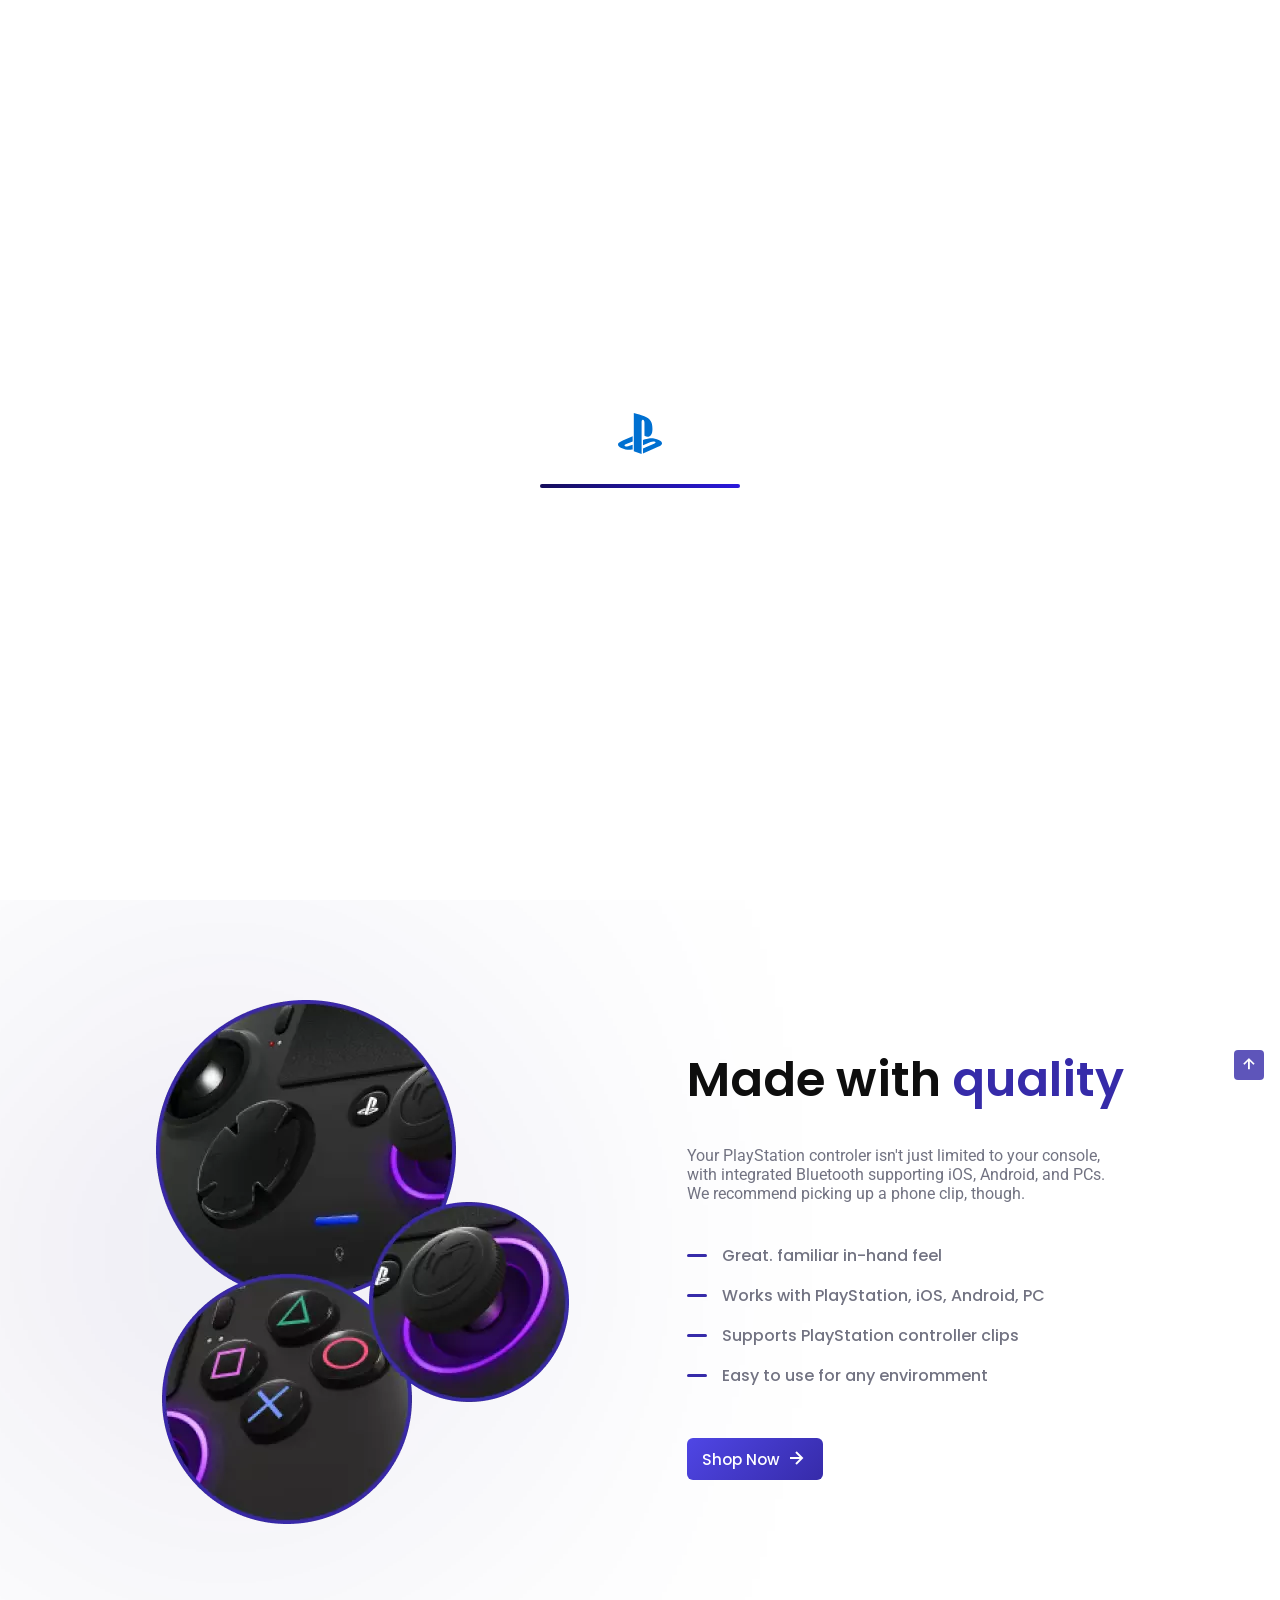
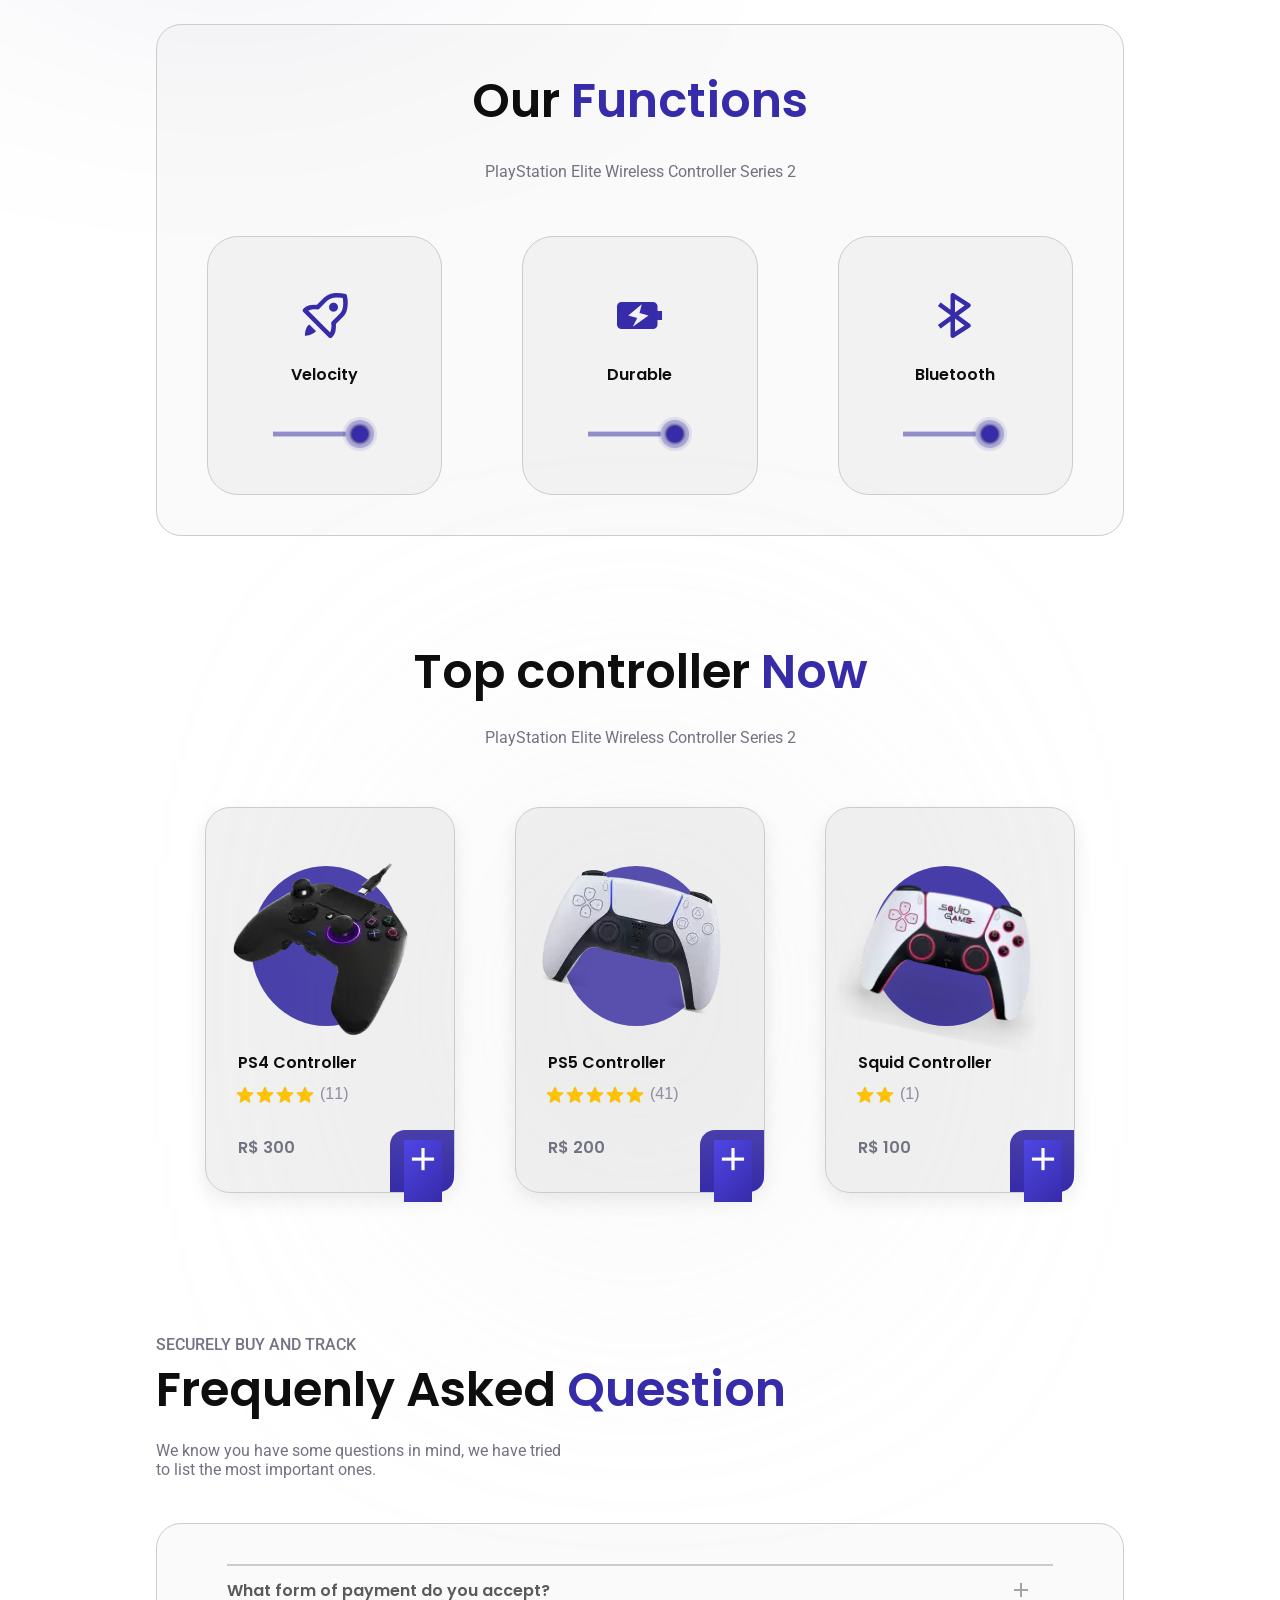
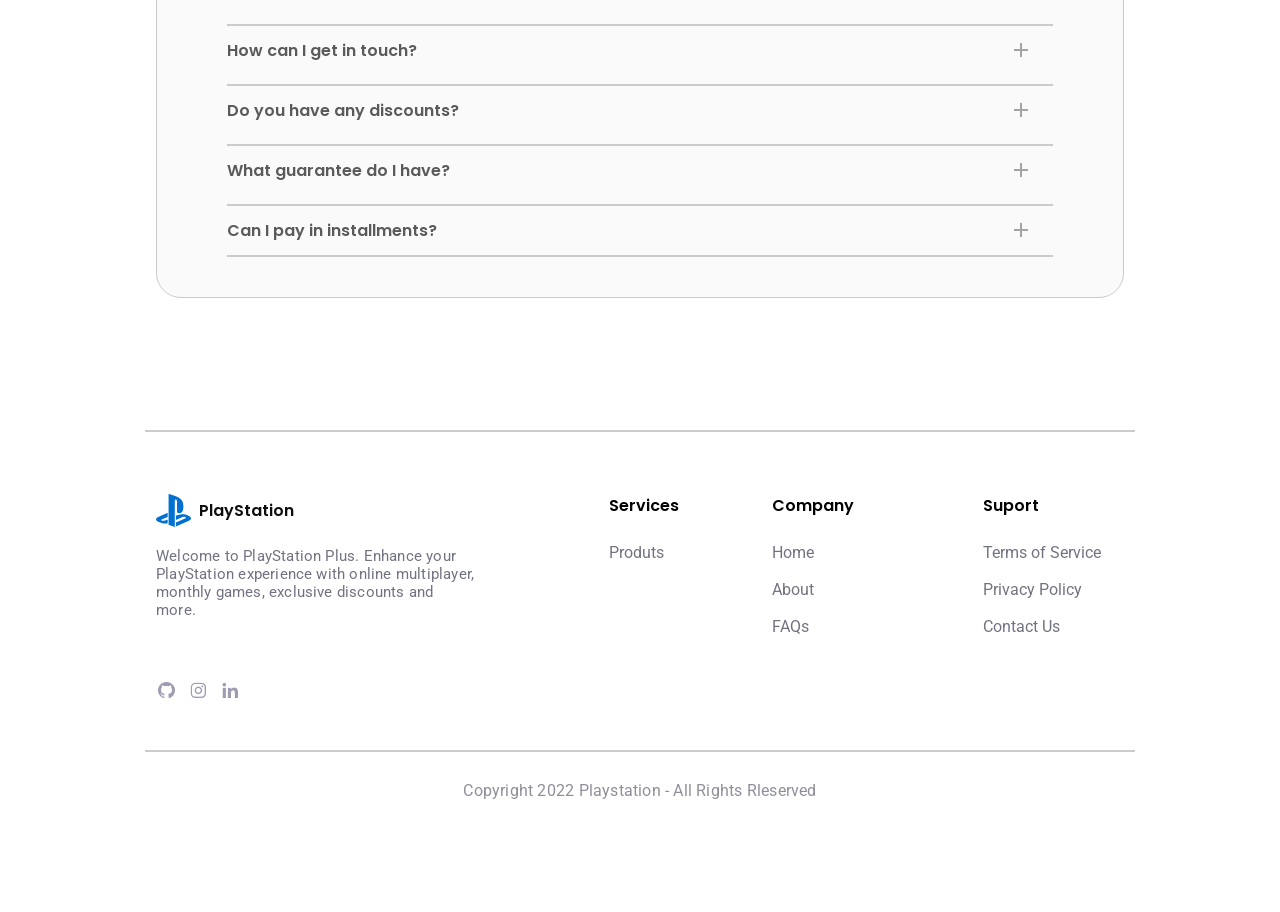
==== commit 99175642: "Change games link to local games.html" ====
--- a/index.html
+++ b/index.html
@@ -78,7 +78,7 @@
     <header class="header" id="header">
       <nav class="nav container">
         <div class="nav_box">
-          <a href="./index.html" class="nav_logo">
+          <a href="./index.html" class="nav_logo" translate="no">
             <img
               src="./assets/img/logo.svg"
               width="44"
@@ -114,17 +114,51 @@
           </div>
         </div>
 
-
+<!--
 <div id="userSection">
     <button id="loginBtn" class="login-btn">
         <img src="https://cdn.jsdelivr.net/gh/devicons/devicon/icons/google/google-original.svg" alt="">
+        <span translate="no">تسجيل الدخول</span>
+    </button>
+
+    <span id="userName"></span>
+</div>
+--> 
+<div id="userSection">
+
+    <button id="loginBtn" class="login-btn">
+        <img src="https://cdn.jsdelivr.net/gh/devicons/devicon/icons/google/google-original.svg" alt="Google">
         <span>تسجيل الدخول</span>
     </button>
 
-    <span id="userName"></span>
+    <div id="userProfileBox" style="display:none; cursor:pointer;" onclick="window.location.href='profile.html'">
+        <img id="headerUserPhoto"
+             referrerpolicy="no-referrer"
+             style="
+             width:42px;
+             height:42px;
+             border-radius:50%;
+             border:2px solid #0070d1;
+             object-fit:cover;
+             display:none;">
+             
+        <div id="headerUserLetter"
+             style="
+             width:42px;
+             height:42px;
+             border-radius:50%;
+             border:2px solid #0070d1;
+             display:none;
+             align-items:center;
+             justify-content:center;
+             font-weight:900;
+             color:white;
+             font-size:1.1rem;
+             line-height:0;
+             background:#0070d1;"></div>
+    </div>
+
 </div>
-
-
         <div class="nav_btns">
           <i class="bx bx-moon change-theme" id="theme-button"></i>
           <div class="nav_toggle" id="nav-toggle">
@@ -157,13 +191,12 @@
       <section class="home" id="home">
         <div class="home_container bd-container bd-grid">
           <div class="home_data">
-            <h1 class="home_title">
+            <h1 class="home_title" translate="no">
               I Fix Store <br />
-              <span class="home_title-secondary">Playstation</span>
+              <span class="home_title-secondary" translate="no">Playstation</span>
             </h1>
             <p class="home_subtitle">
-              This is a Hyper Ergonimic PLAYSTATION Controller Concept Makes
-              Gaming Far More Comfortable
+              🎮 PS4 & PS5 Games • 🔧 Repairs • 💾 Storage Upgrades
             </p>
             <div class="home_buttons">
               <a
@@ -877,3 +910,4 @@
 
   </body>
 </html>
+
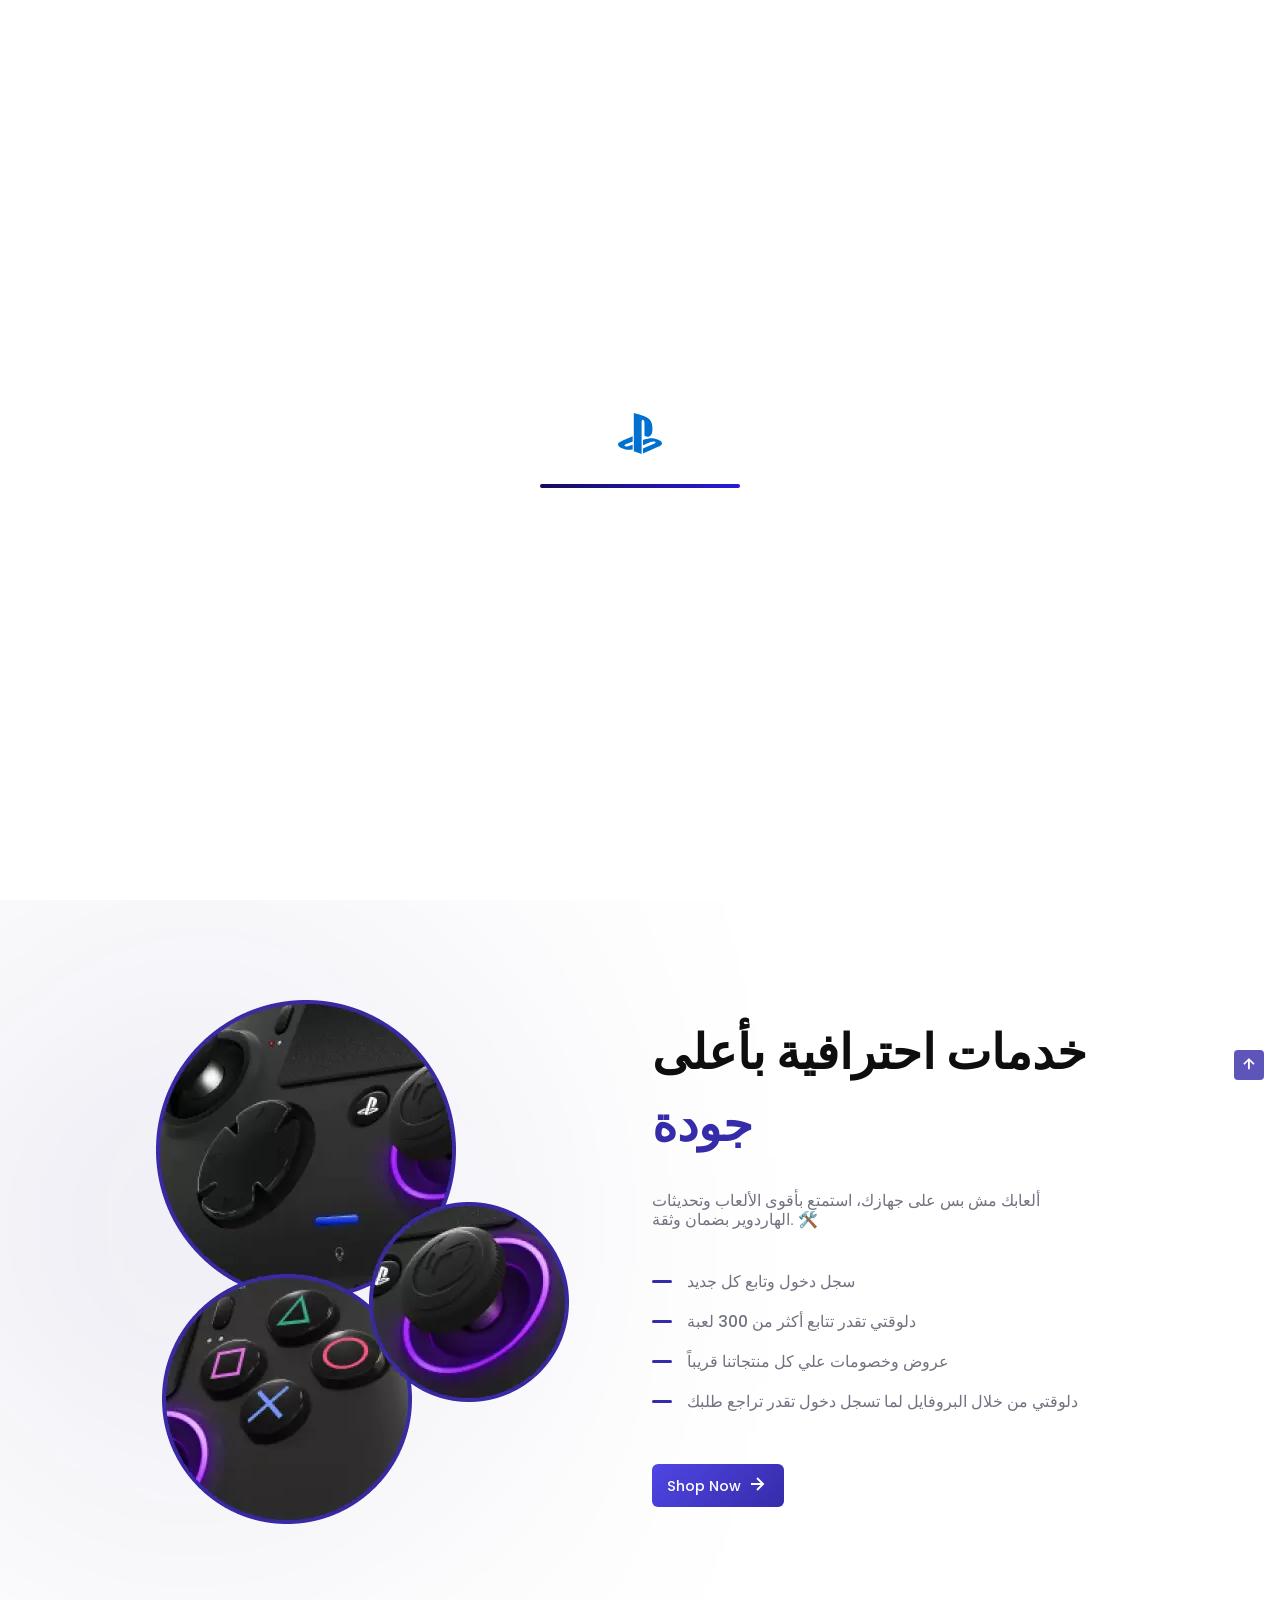
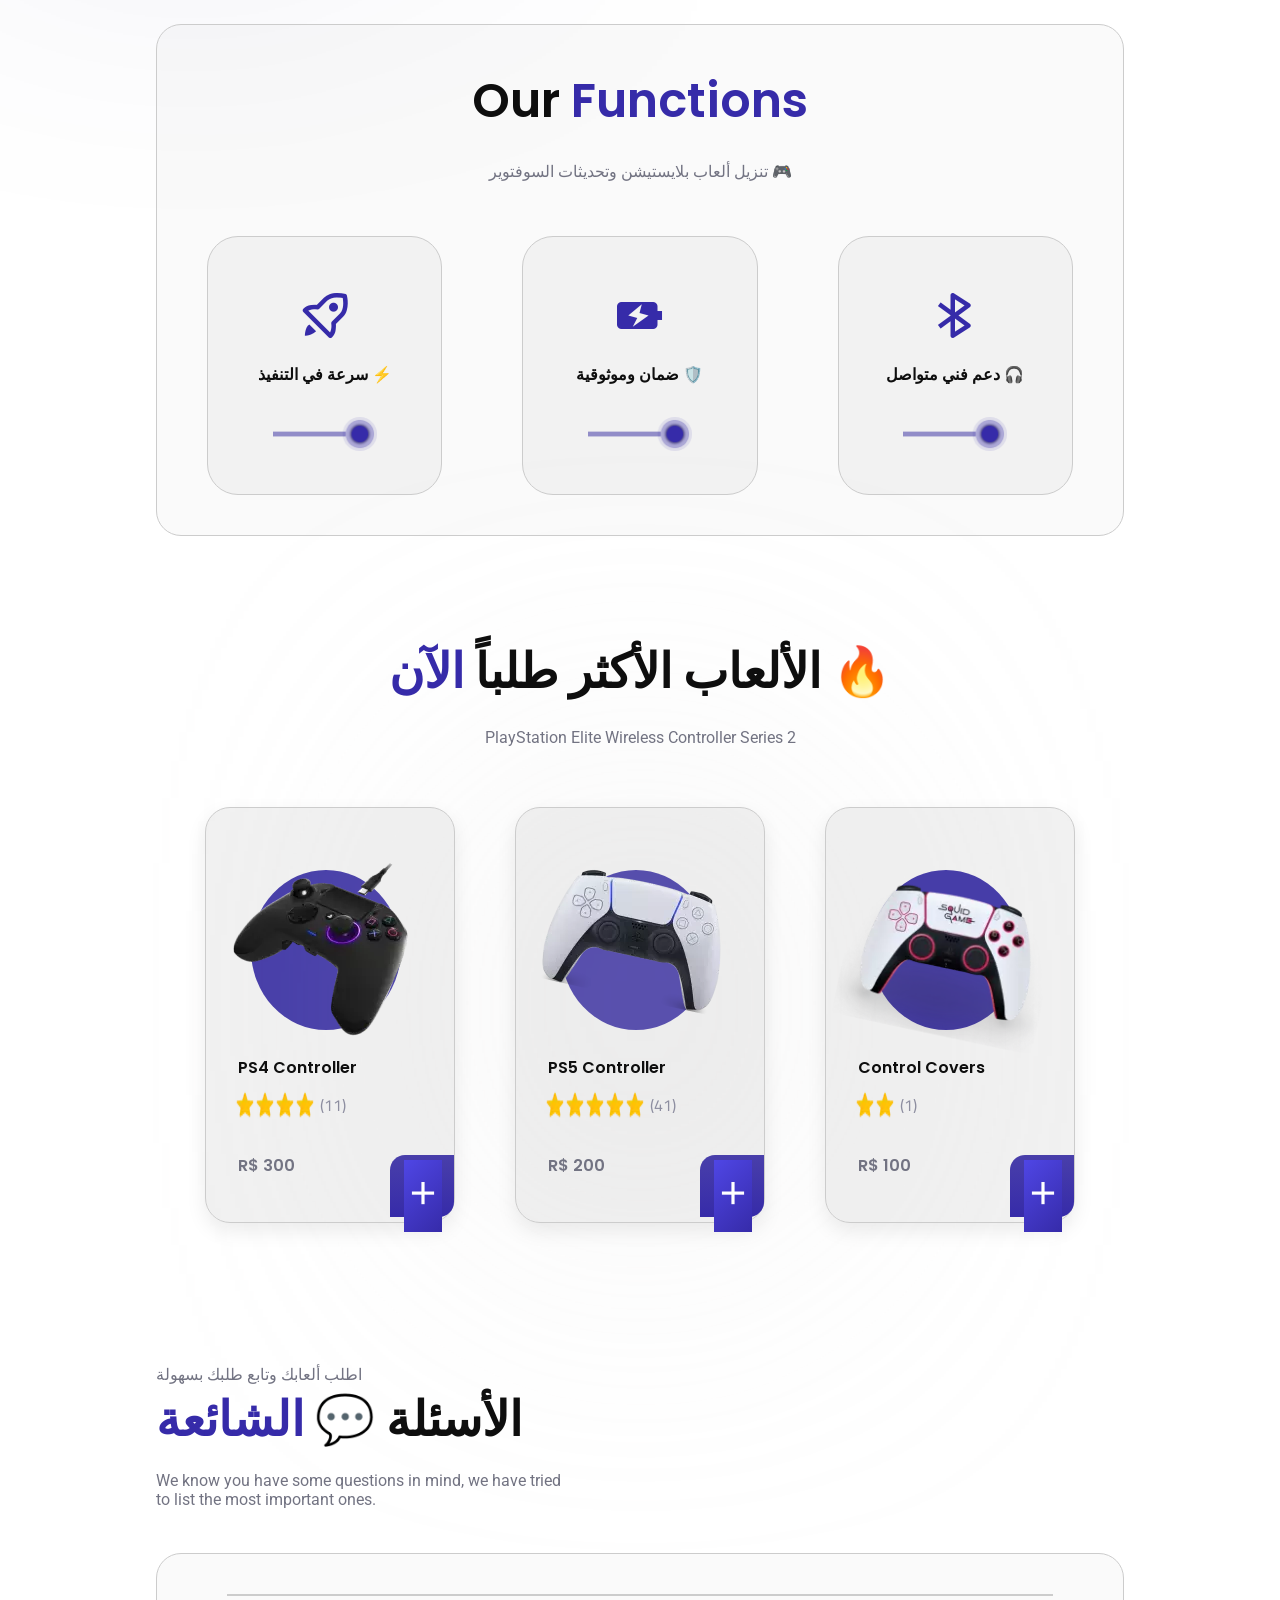
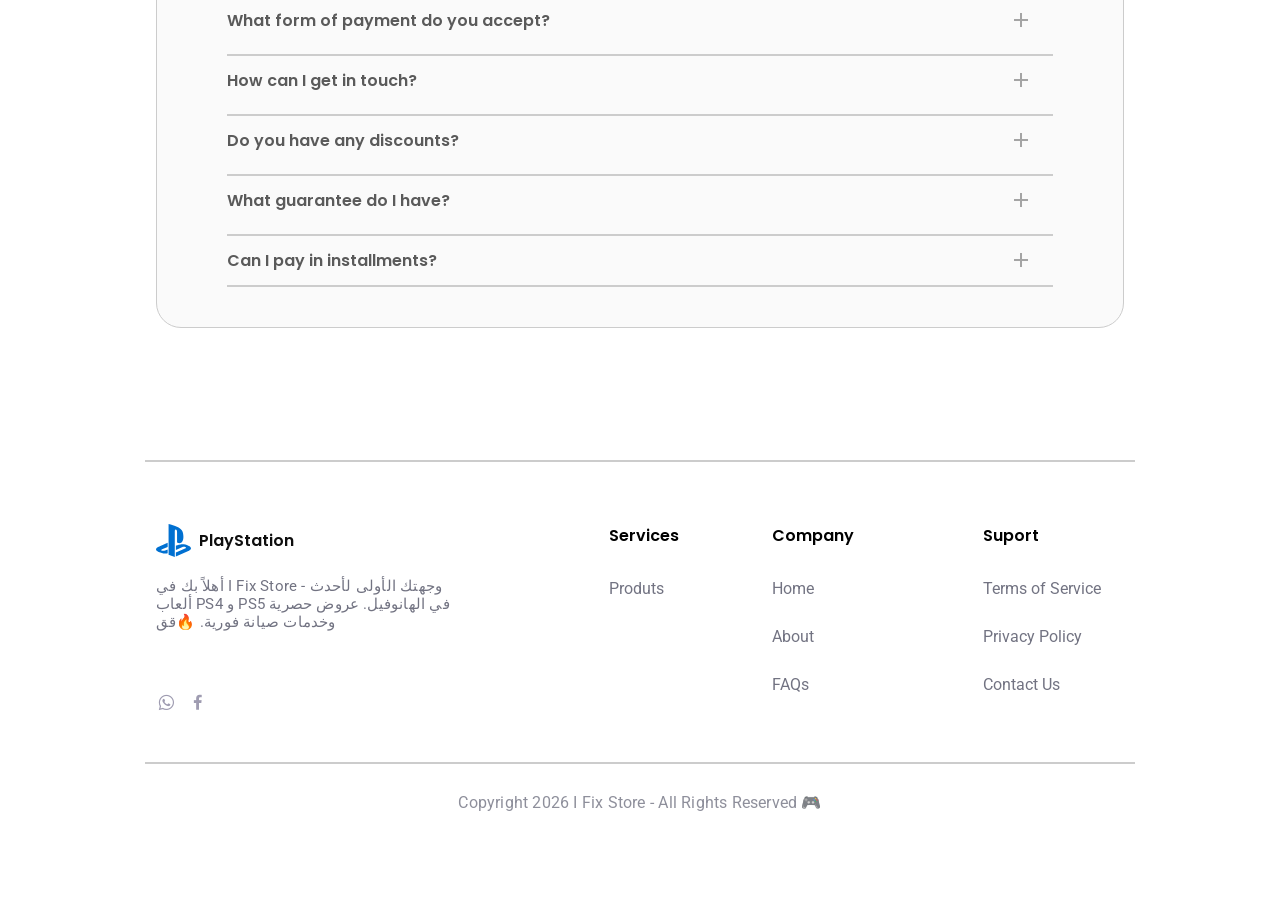
==== commit a2716fe4: "Update Open Graph image meta tag" ====
--- a/index.html
+++ b/index.html
@@ -1,77 +1,69 @@
 <!DOCTYPE html>
-<html lang="en">
-  <head>
+<html lang="ar" dir="ltr">
+<head>
     <meta charset="UTF-8" />
     <meta http-equiv="X-UA-Compatible" content="IE=edge" />
     <meta name="viewport" content="width=device-width, initial-scale=1.0" />
 
-    <!--========== HTML META TAGS ===========-->
-    <title>Playstation</title>
+    <title>I Fix Store | صيانة وتحديث ألعاب بلايستيشن</title>
     <meta
       name="description"
-      content="Responsive Website PlayStation by Kennedy B."
+      content="وجهتك الأولى في الهانوفيل لصيانة البلايستيشن، تنزيل أحدث ألعاب PS4 و PS5، وتحديثات السوفتوير والهاردوير بضمان واحترافية."
     />
-    <meta name="author" content="Kennedy Barros" />
-
-    <!--========== Open Graph / Facebook ===========-->
+    <meta name="author" content="I Fix Store" />
+
     <meta
       property="og:url"
-      content="https://repsonsive-website-playstation.netlify.app/"
+      content="https://fix-store.github.io/"
     />
     <meta property="og:type" content="website" />
-    <meta property="og:title" content="Responsive Website PlayStation" />
+    <meta property="og:title" content="I Fix Store | صيانة وتحديث ألعاب بلايستيشن" />
     <meta
       property="og:description"
-      content="Responsive Website PlayStation by Kennedy B."
+      content="وجهتك الأولى في الهانوفيل لصيانة البلايستيشن، تنزيل أحدث ألعاب PS4 و PS5، وتحديثات السوفتوير والهاردوير بضمان واحترافية."
     />
-    <meta property="og:image" content="https://i.ibb.co/qCvjdFd/cover.png" />
-
-    <!--========== CANONICAL ===========-->
+    <meta property="og:image" content="ifixs.png" />
+
     <meta
       property="canonical"
-      content="https://repsonsive-website-playstation.netlify.app/"
+      content="https://fix-store.github.io/"
     />
-    <meta property="keywords" content="responsive, website, playstation" />
-    <meta property="robots" content="responsive, website, playstation" />
-
-    <!--=========== TWITTER ===============-->
+    <meta property="keywords" content="صيانة بلايستيشن, العاب PS4, العاب PS5, تنزيل العاب, I Fix Store, الهانوفيل, بلايستيشن 5, تحديث سوفتوير" />
+    <meta property="robots" content="index, follow" />
+
     <meta name="twitter:card" content="summary_large_image" />
     <meta
       property="twitter:domain"
-      content="repsonsive-website-playstation.netlify.app"
+      content="fix-store.github.io"
     />
     <meta
       property="twitter:url"
-      content="https://repsonsive-website-playstation.netlify.app/"
+      content="https://fix-store.github.io/"
     />
-    <meta name="twitter:title" content="Responsive Website PlayStation" />
+    <meta name="twitter:title" content="I Fix Store | صيانة وتحديث ألعاب بلايستيشن" />
     <meta
       name="twitter:description"
-      content="Responsive Website PlayStation by Kennedy B."
+      content="وجهتك الأولى في الهانوفيل لصيانة البلايستيشن، تنزيل أحدث ألعاب PS4 و PS5، وتحديثات السوفتوير والهاردوير بضمان واحترافية."
     />
-    <meta name="twitter:image" content="https://i.ibb.co/qCvjdFd/cover.png" />
-
-    <!--========== FAVICON ===========-->
+    <meta name="twitter:image" content="ifixs.png" />
+
     <link rel="icon" href="../assets/img/logo.svg" type="image/svg+xml" />
 
-    <!--========== GOOGLE FONTS ===========-->
     <link rel="preconnect" href="https://fonts.googleapis.com" />
     <link rel="preconnect" href="https://fonts.gstatic.com" crossorigin />
-    <link
-      href="https://fonts.googleapis.com/css2?family=Poppins:wght@400;500;600&family=Roboto:wght@400;500&display=swap"
-      rel="stylesheet"
-    />
-
-    <!--========== BOX ICONS ===========-->
-    <link
-      href="https://unpkg.com/boxicons@2.1.2/css/boxicons.min.css"
-      rel="stylesheet"
-    />
-
-    <!--========== CSS ===========-->
+    <link href="https://fonts.googleapis.com/css2?family=Cairo:wght@400;500;700&family=Poppins:wght@400;500;600&family=Roboto:wght@400;500&display=swap" rel="stylesheet" />
+
+    <link href="https://unpkg.com/boxicons@2.1.2/css/boxicons.min.css" rel="stylesheet" />
+
     <link rel="preload" href="./assets/css/style.min.css" as="style" />
     <link rel="stylesheet" href="./assets/css/style.min.css" />
-
+    
+    <style>
+      /* تطبيق خط كايرو على الموقع ليدعم التعريب */
+      body {
+        font-family: 'Cairo', sans-serif !important;
+      }
+    </style>
 </head>
   <body>
     <!--========== HEADER ===========-->
@@ -91,10 +83,10 @@
         <div class="nav_menu" id="nav-menu">
           <ul class="nav_list">
             <li class="nav_item">
-              <a href="#home" class="nav_link">Home</a>
+              <a href="#top" class="nav_link">Home</a>
             </li>
             <li class="nav_item">
-              <a href="./assets/html/controllers.html" class="nav_link"
+              <a href="soon.html" class="nav_link"
                 >About</a
               >
             </li>
@@ -102,10 +94,10 @@
               <a href="./assets/html/produts.html" class="nav_link">Products</a>
             </li>
             <li class="nav_item">
-              <a href="#faqs" class="nav_link">FAQs</a>
+              <a href="soon.html" class="nav_link">Offers</a>
             </li>
             <li class="nav_item">
-              <a href="./assets/html/contact.html" class="nav_link">Contact</a>
+              <a href="soon.html" class="nav_link">Contact</a>
             </li>
           </ul>
 
@@ -200,11 +192,11 @@
             </p>
             <div class="home_buttons">
               <a
-                href="./assets/html/controllers.html#ps4_controller"
+                href="soon.html"
                 class="button"
                 >About More</a
               >
-              <a href="./assets/html/produts.html" class="button_secondary"
+              <a href="soon.html" class="button_secondary"
                 >Explore Produts
                 <i class="bx bx-right-arrow-alt button_icon"></i
               ></a>
@@ -256,20 +248,18 @@
           />
           <div class="about_data">
             <h1 class="about_title">
-              Made with <span class="about_title-secondary">quality</span>
+              خدمات احترافية بأعلى  <span class="about_title-secondary">جودة</span>
             </h1>
             <p class="about_subtitle">
-              Your PlayStation controler isn't just limited to your console,
-              with integrated Bluetooth supporting iOS, Android, and PCs. We
-              recommend picking up a phone clip, though.
+              ألعابك مش بس على جهازك، استمتع بأقوى الألعاب وتحديثات الهاردوير بضمان وثقة. 🛠️
             </p>
             <ul class="about_list">
-              <li>Great. familiar in-hand feel</li>
-              <li>Works with PlayStation, iOS, Android, PC</li>
-              <li>Supports PlayStation controller clips</li>
-              <li>Easy to use for any enviromment</li>
+              <li>سجل دخول وتابع كل جديد</li>
+              <li>دلوقتي تقدر تتابع أكثر من 300 لعبة </li>
+              <li>عروض وخصومات علي كل منتجاتنا قريباً</li>
+              <li>دلوقتي من خلال البروفايل لما تسجل دخول تقدر تراجع طلبك</li>
             </ul>
-            <a href="./assets/html/buy.html" class="button"
+            <a href="soon.html" class="button"
               >Shop Now <i class="bx bx-right-arrow-alt about_icon"></i
             ></a>
           </div>
@@ -283,12 +273,12 @@
             Our <span class="functions_title-secondary">Functions</span>
           </h1>
           <p class="functions_subtitle">
-            PlayStation Elite Wireless Controller Series 2
+            تنزيل ألعاب بلايستيشن وتحديثات السوفتوير 🎮
           </p>
           <div class="functions_list-container">
             <div class="functions_list">
               <i class="bx bx-rocket functions_icons"></i>
-              <span class="functions_icons-title">Velocity</span>
+              <span class="functions_icons-title">سرعة في التنفيذ ⚡</span>
               <img
                 class="functions_img"
                 src="./assets/img/description_controller.webp"
@@ -299,7 +289,7 @@
             </div>
             <div class="functions_list">
               <i class="bx bxs-battery-charging functions_icons"></i>
-              <span class="functions_icons-title">Durable</span>
+              <span class="functions_icons-title">ضمان وموثوقية 🛡️</span>
               <img
                 class="functions_img"
                 src="./assets/img/description_controller.webp"
@@ -310,7 +300,7 @@
             </div>
             <div class="functions_list">
               <i class="bx bx-bluetooth functions_icons"></i>
-              <span class="functions_icons-title">Bluetooth</span>
+              <span class="functions_icons-title">دعم فني متواصل 🎧</span>
               <img
                 class="functions_img"
                 src="./assets/img/description_controller.webp"
@@ -327,7 +317,7 @@
       <section class="produts_container bd-container bd-grid">
         <div class="produts_data">
           <h1 class="produts_title">
-            Top controller <span class="produts_title-2">Now</span>
+            الألعاب الأكثر طلباً <span class="produts_title-2">الآن 🔥</span>
           </h1>
           <p class="produts_subtitle">
             PlayStation Elite Wireless Controller Series 2
@@ -374,12 +364,12 @@
               <div class="produts_buy">
                 <img
                   class="produts_buy-img"
-                  src="./assets/img/rectangle_secondary.svg"
+                  src="./assets/img/rectangle_secondary.svg "
                   width="64"
                   height="62"
                   alt="Recatangle"
                 />
-                <a class="produts_button" href="./assets/html/produts.html">
+                <a class="produts_button" href="../assets/html/products.html">
                   <i class="bx bx-plus"></i
                 ></a>
               </div>
@@ -450,7 +440,7 @@
                 height="186"
                 alt="Joystick"
               />
-              <h2 class="produts_list-title">Squid Controller</h2>
+              <h2 class="produts_list-title">Control Covers</h2>
               <div class="produts_evaluation">
                 <img
                   src="./assets/img/star.webp"
@@ -490,10 +480,10 @@
       <!--========== FAQS ===========-->
       <section class="faqs section" id="faqs">
         <p class="faqs_title-center faqs_subtitle container">
-          SECURELY BUY AND TRACK
+          اطلب ألعابك وتابع طلبك بسهولة  
         </p>
         <h2 class="faqs_title-center faqs_title container">
-          Frequenly Asked <span class="faqs_title-secondary">Question</span>
+          الأسئلة 💬 <span class="faqs_title-secondary">الشائعة</span>
         </h2>
         <p class="faqs_title-center faqs_subtitle-secondary container">
           We know you have some questions in mind, we have tried <br />
@@ -593,32 +583,23 @@
           </a>
 
           <p class="footer_description">
-            Welcome to PlayStation Plus. Enhance your <br />
-            PlayStation experience with online multiplayer, <br />
-            monthly games, exclusive discounts and more.
+أهلاً بك في I Fix Store - وجهتك الأولى لأحدث ألعاب PS4 و PS5 في الهانوفيل. عروض حصرية وخدمات صيانة فورية. 🔥قق
           </p>
 
           <div class="footer_social">
             <a
-              href="https://github.com/kennedybarros/"
+              href="https://wa.me/201281398314?text"
               target="_blank"
               class="footer_social-link"
             >
-              <i class="bx bxl-github"></i>
+              <i class="bx bxl-whatsapp"></i>
             </a>
             <a
-              href="https://www.instagram.com/k3nnedybarros/"
+              href="https://www.facebook.com/profile.php?id=61584419724195&mibextid=ZbWKwL"
               target="_blank"
               class="footer_social-link"
             >
-              <i class="bx bxl-instagram"></i>
-            </a>
-            <a
-              href="https://www.linkedin.com/in/kennedybarros/"
-              target="_blank"
-              class="footer_social-link"
-            >
-              <i class="bx bxl-linkedin"></i>
+              <i class="bx bxl-facebook"></i>
             </a>
           </div>
         </div>
@@ -677,7 +658,7 @@
       </div>
       <hr class="hr_footer-secondary" />
       <span class="footer_copy"
-        >Copyright 2022 Playstation - All Rights Rleserved</span
+        >Copyright 2026 I Fix Store - All Rights Reserved 🎮</span
       >
     </footer>
     <!--========== SCROLL UP ===========-->
@@ -728,12 +709,12 @@
         <span>الألعاب</span>
     </a>
 
-    <a href="products.html">
+    <a href="soon.html">
         <i class='bx bx-package'></i>
         <span>المنتجات</span>
     </a>
 
-    <a href="offers.html">
+    <a href="soon.html">
         <i class='bx bx-purchase-tag'></i>
         <span>العروض</span>
     </a>
@@ -910,4 +891,3 @@
 
   </body>
 </html>
-
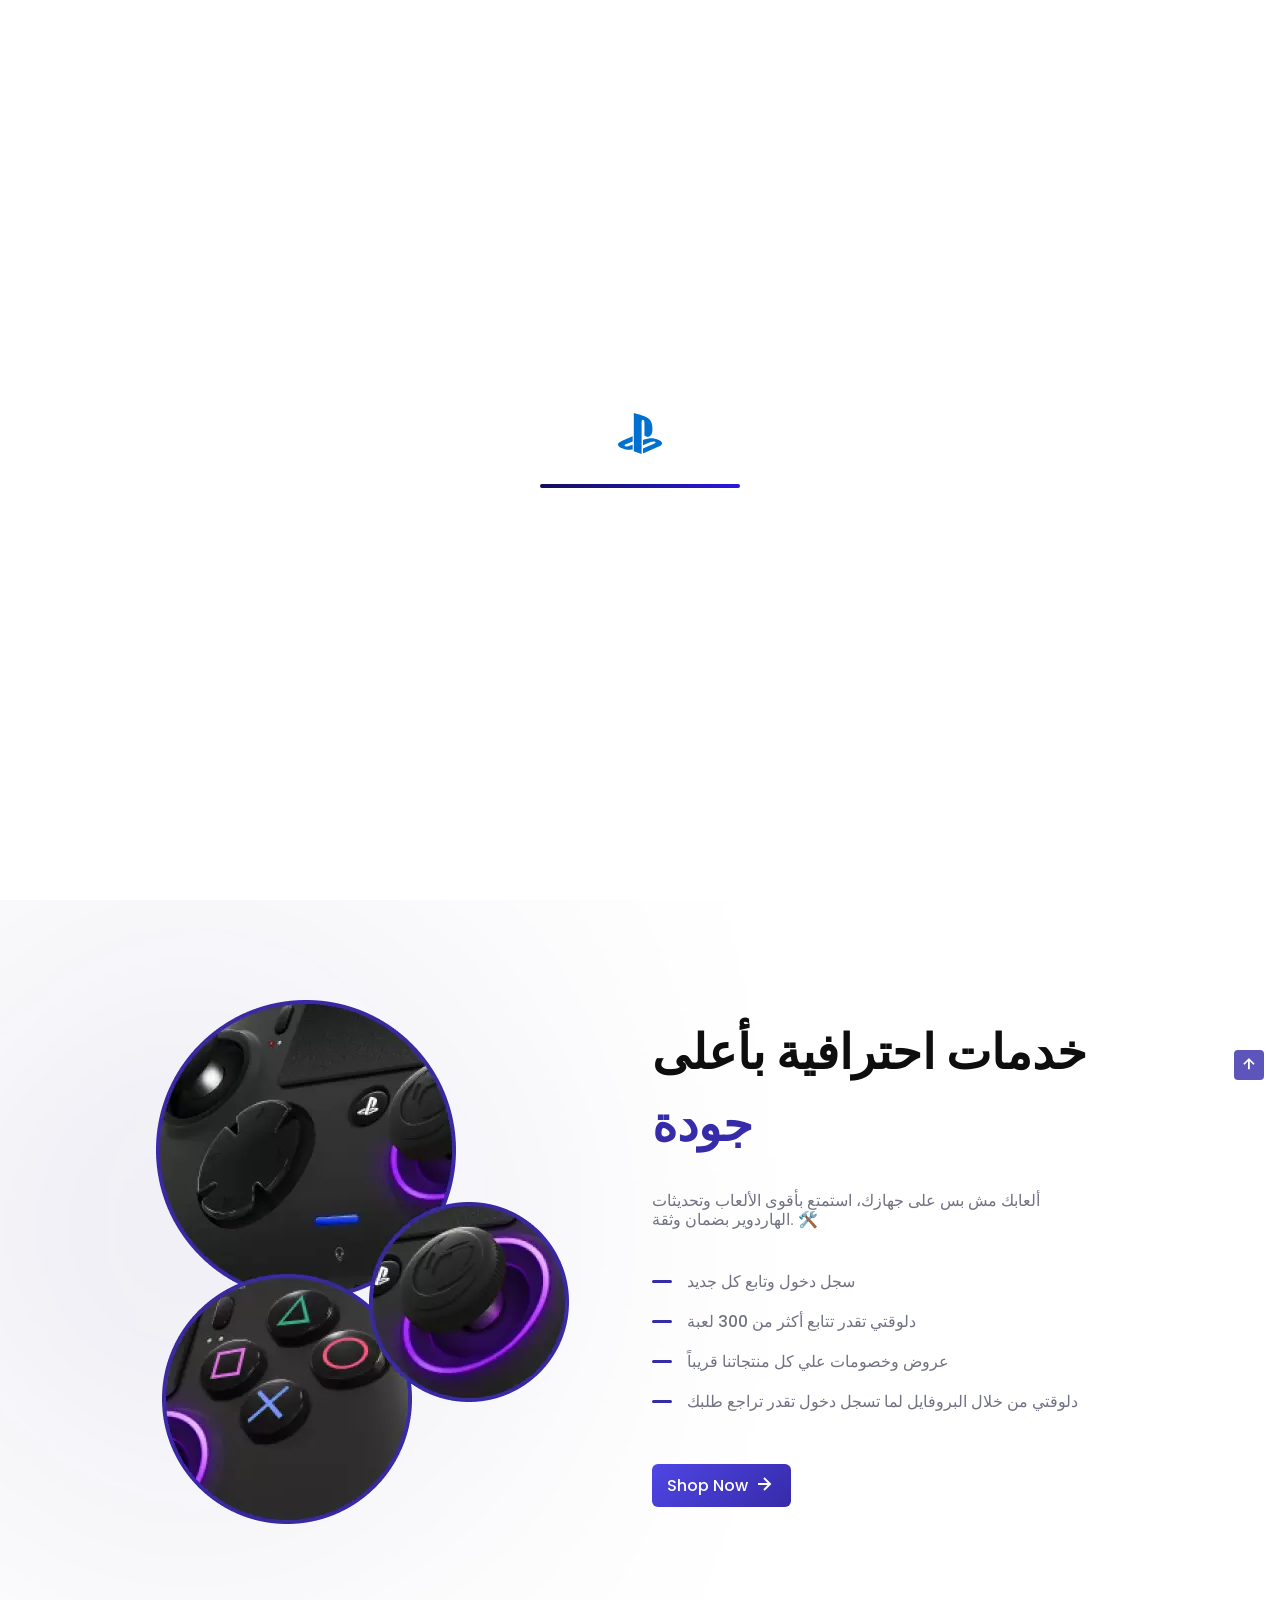
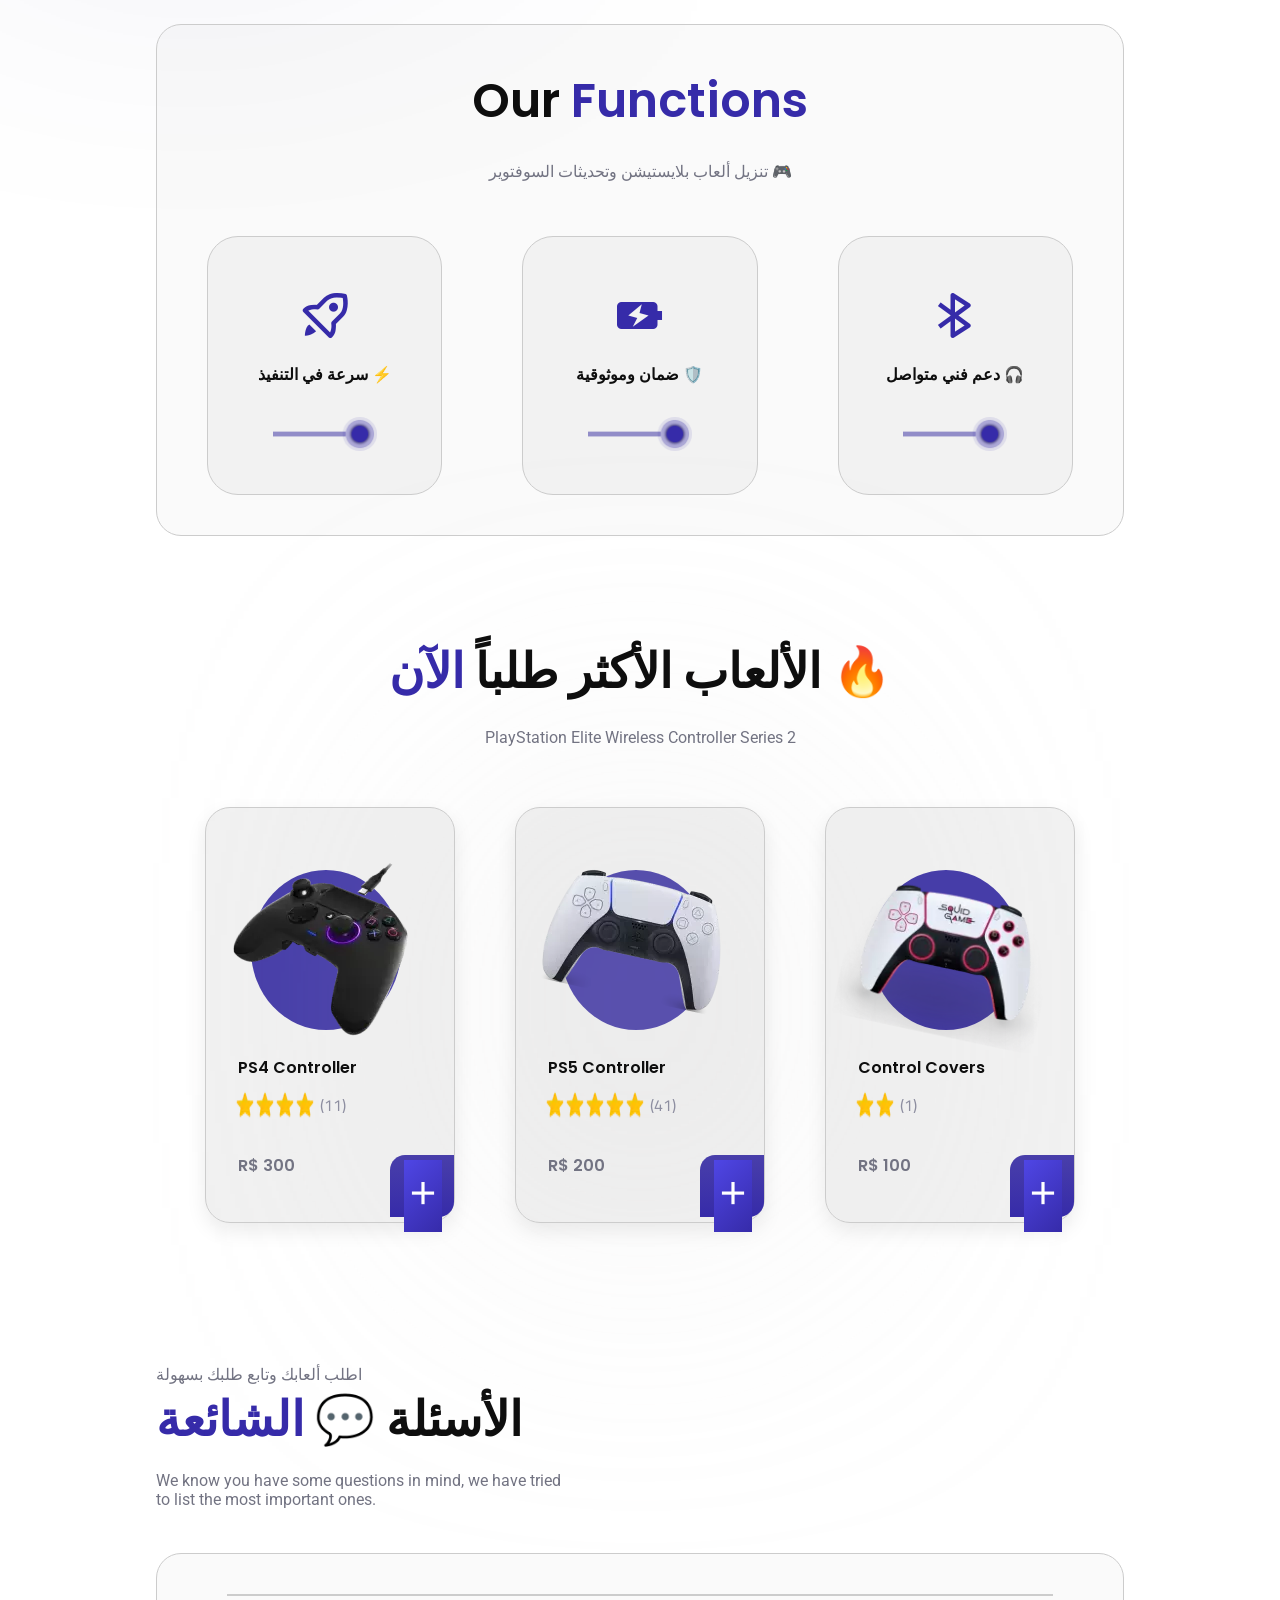
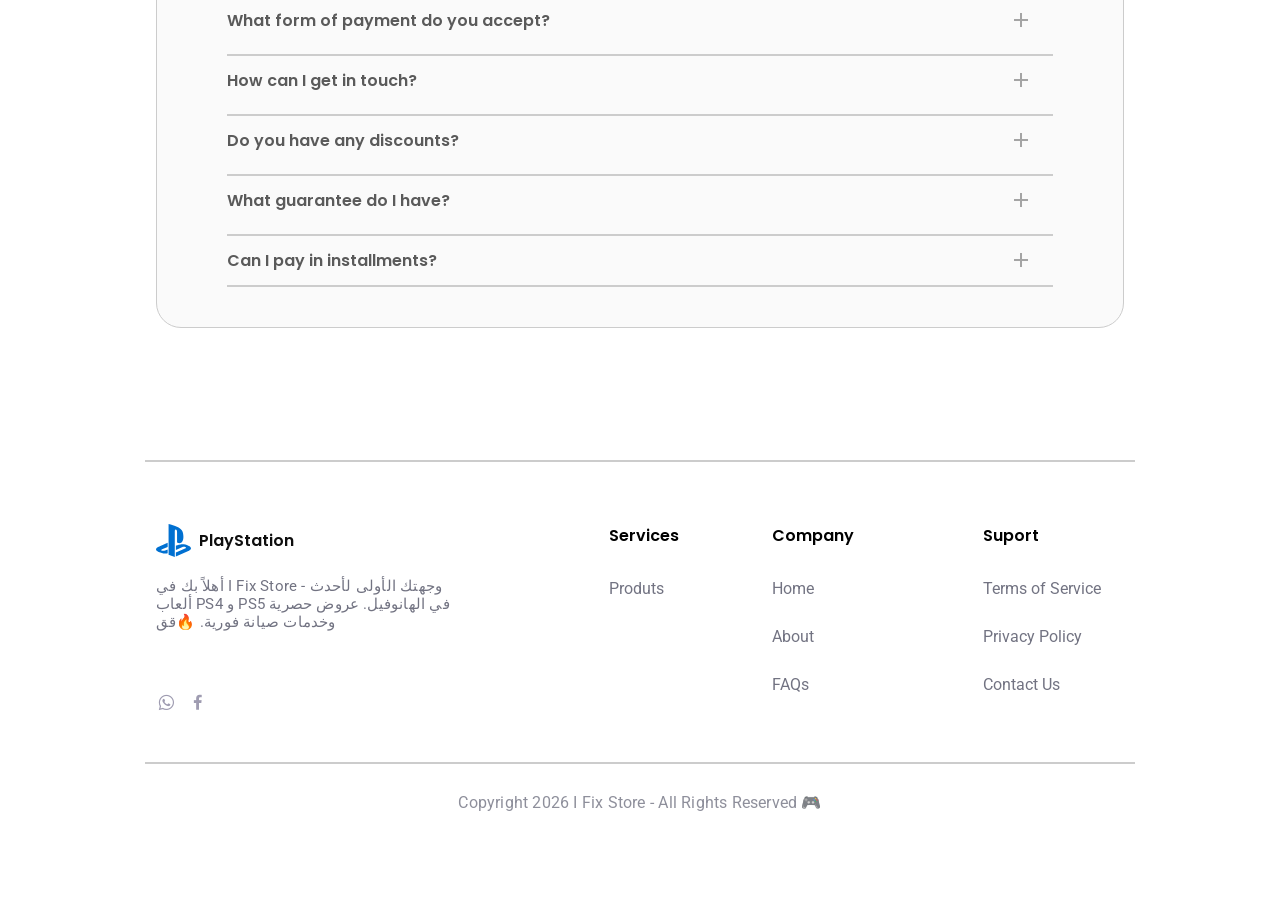
==== commit 8142cd4c: "Fix image URLs in meta tags Updated image URLs in meta tags to use absolute paths." ====
--- a/index.html
+++ b/index.html
@@ -8,7 +8,7 @@
     <title>I Fix Store | صيانة وتحديث ألعاب بلايستيشن</title>
     <meta
       name="description"
-      content="وجهتك الأولى في الهانوفيل لصيانة البلايستيشن، تنزيل أحدث ألعاب PS4 و PS5، وتحديثات السوفتوير والهاردوير بضمان واحترافية."
+      content="وجهتك الأولى في الهانوفيل لصيانة البلايستيشن، تنزيل أحدث ألعاب PS4 و PS5، وتحديثات السوفتوير والهاردوير بضمان وااحترافية."
     />
     <meta name="author" content="I Fix Store" />
 
@@ -22,7 +22,7 @@
       property="og:description"
       content="وجهتك الأولى في الهانوفيل لصيانة البلايستيشن، تنزيل أحدث ألعاب PS4 و PS5، وتحديثات السوفتوير والهاردوير بضمان واحترافية."
     />
-    <meta property="og:image" content="ifixs.png" />
+    <meta property="og:image" content="https://fix-store.github.io/ifixs.png" />
 
     <meta
       property="canonical"
@@ -45,7 +45,7 @@
       name="twitter:description"
       content="وجهتك الأولى في الهانوفيل لصيانة البلايستيشن، تنزيل أحدث ألعاب PS4 و PS5، وتحديثات السوفتوير والهاردوير بضمان واحترافية."
     />
-    <meta name="twitter:image" content="ifixs.png" />
+    <meta name="twitter:image" content="https://fix-store.github.io/ifixs.png" />
 
     <link rel="icon" href="../assets/img/logo.svg" type="image/svg+xml" />
 
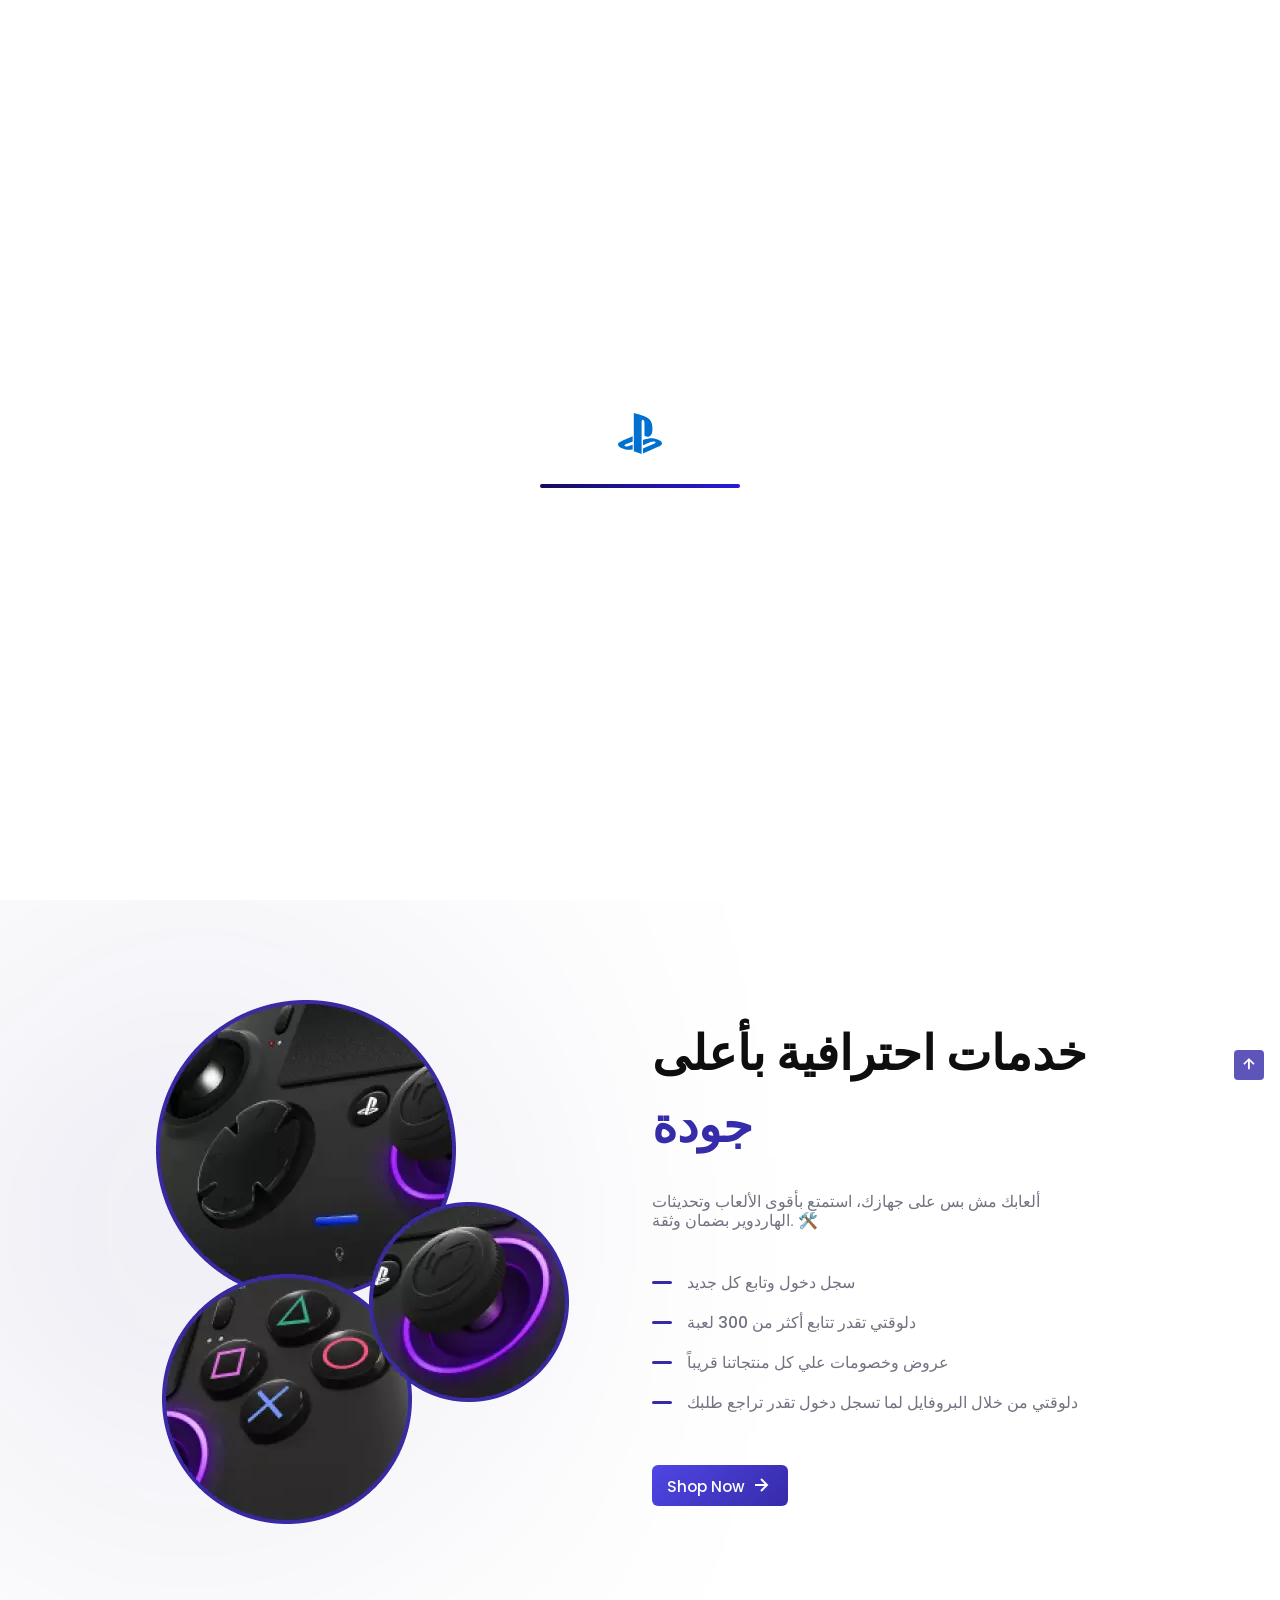
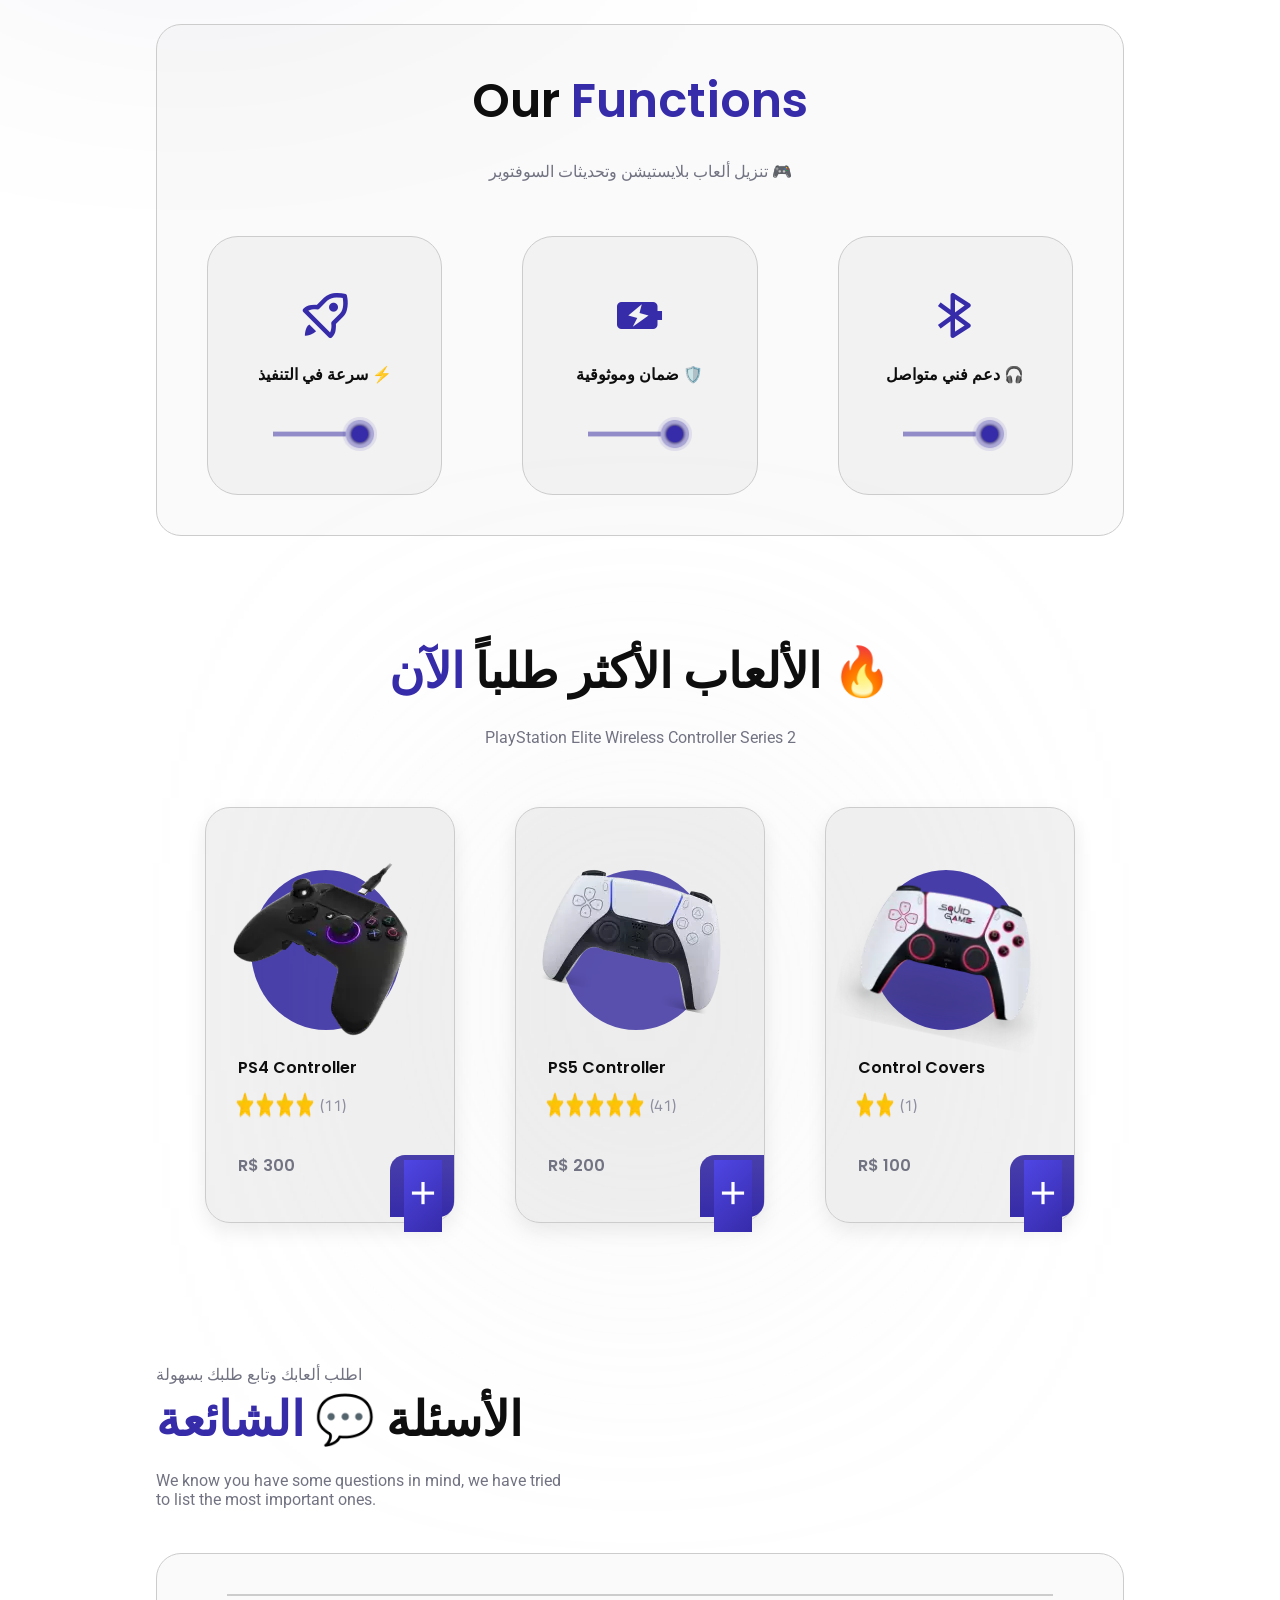
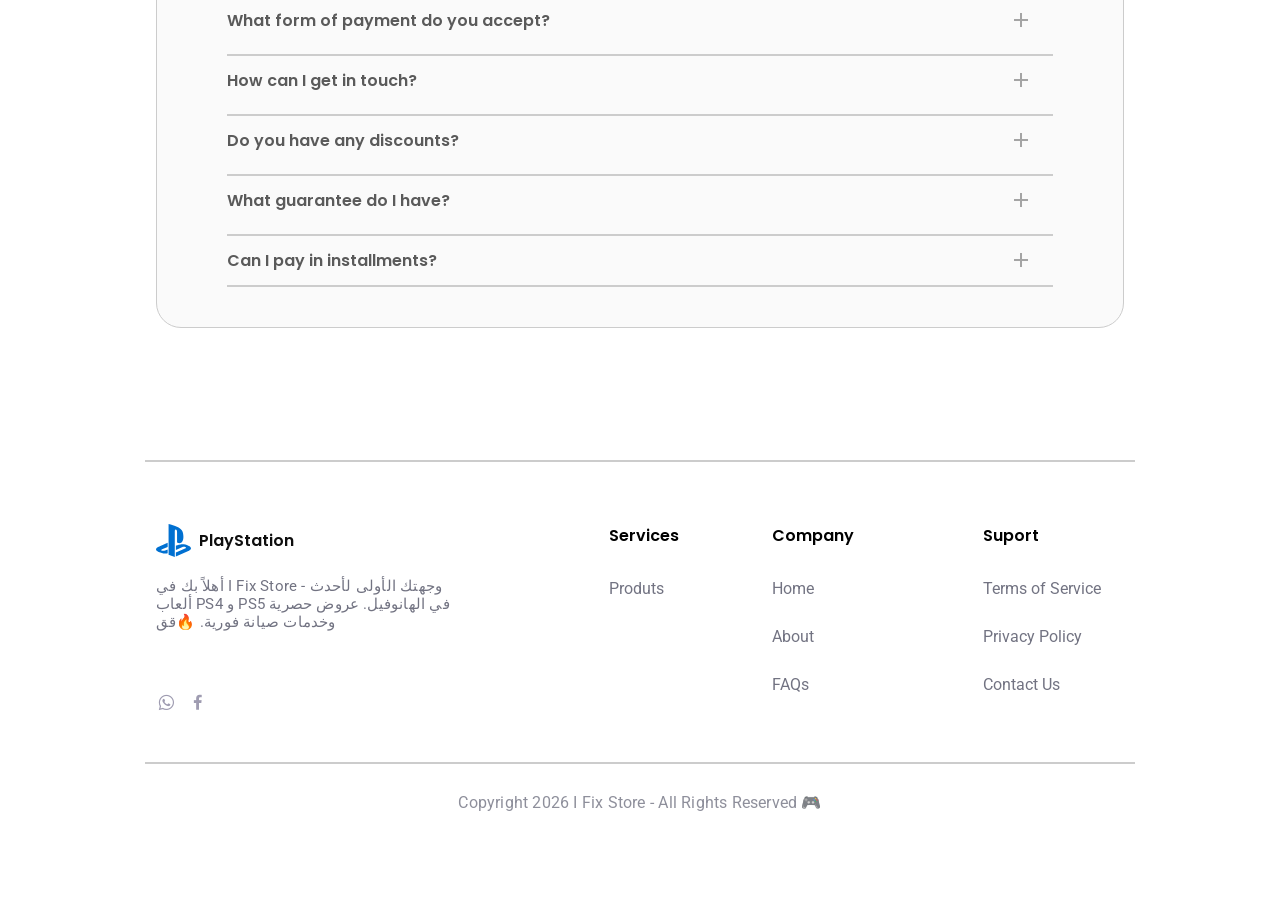
==== commit e2565f91: "Change meta image paths to relative URLs Updated Open Graph and Twitter meta tags to use relative im" ====
--- a/index.html
+++ b/index.html
@@ -22,7 +22,7 @@
       property="og:description"
       content="وجهتك الأولى في الهانوفيل لصيانة البلايستيشن، تنزيل أحدث ألعاب PS4 و PS5، وتحديثات السوفتوير والهاردوير بضمان واحترافية."
     />
-    <meta property="og:image" content="https://fix-store.github.io/ifixs.png" />
+    <meta property="og:image" content="ifixs.png" />
 
     <meta
       property="canonical"
@@ -45,7 +45,7 @@
       name="twitter:description"
       content="وجهتك الأولى في الهانوفيل لصيانة البلايستيشن، تنزيل أحدث ألعاب PS4 و PS5، وتحديثات السوفتوير والهاردوير بضمان واحترافية."
     />
-    <meta name="twitter:image" content="https://fix-store.github.io/ifixs.png" />
+    <meta name="twitter:image" content="ifixs.png" />
 
     <link rel="icon" href="../assets/img/logo.svg" type="image/svg+xml" />
 
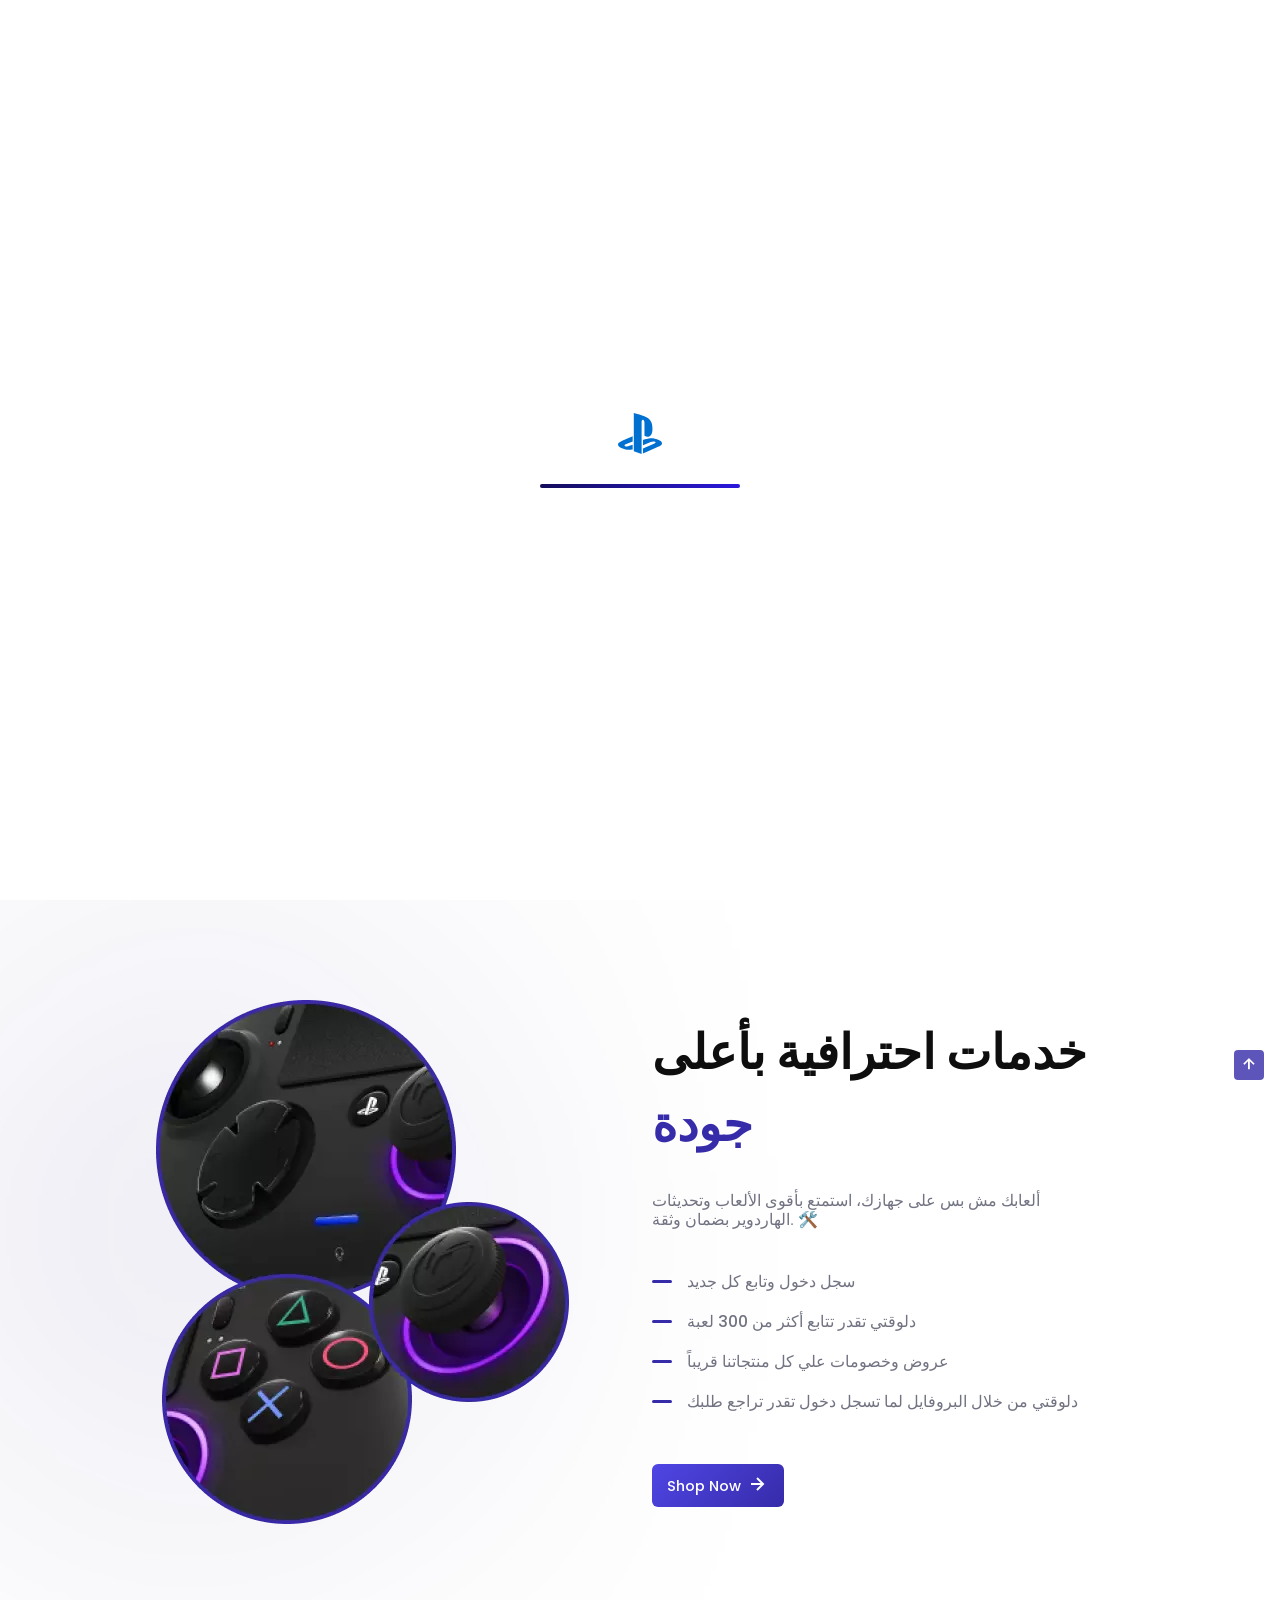
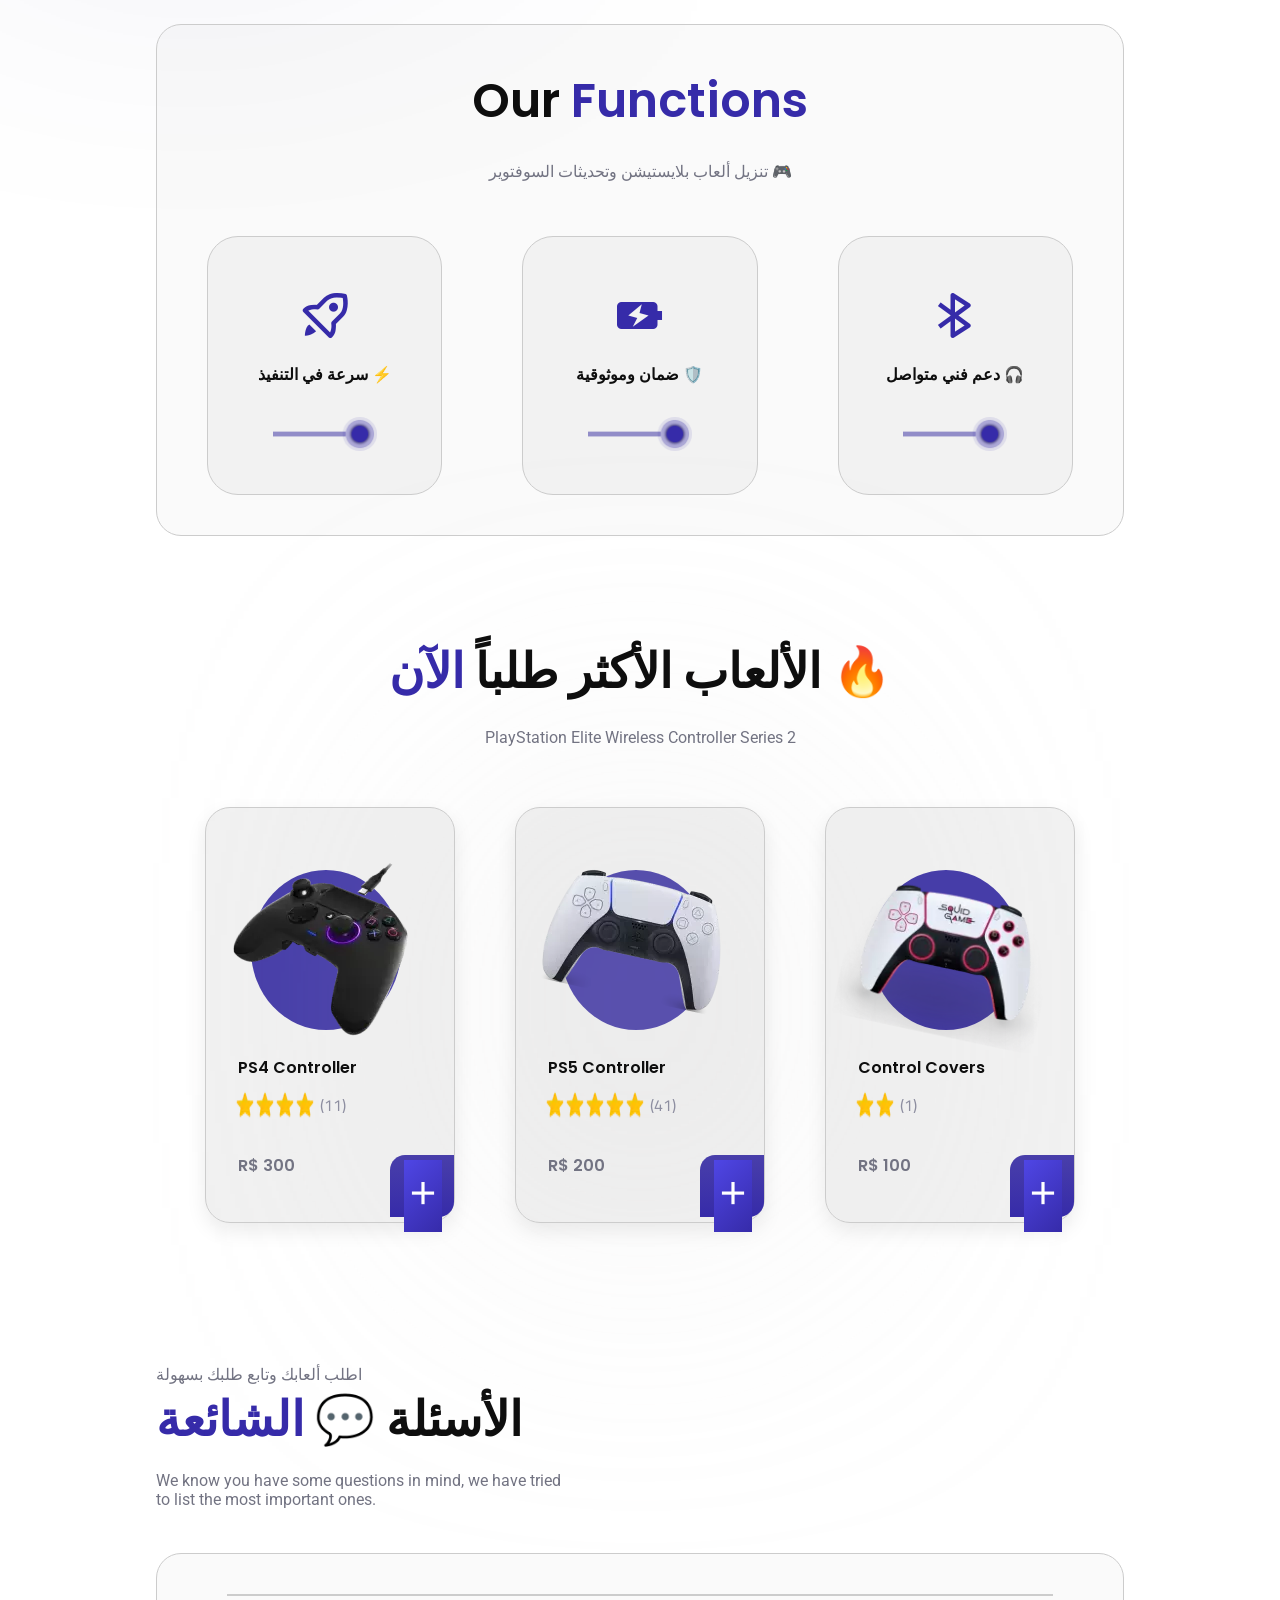
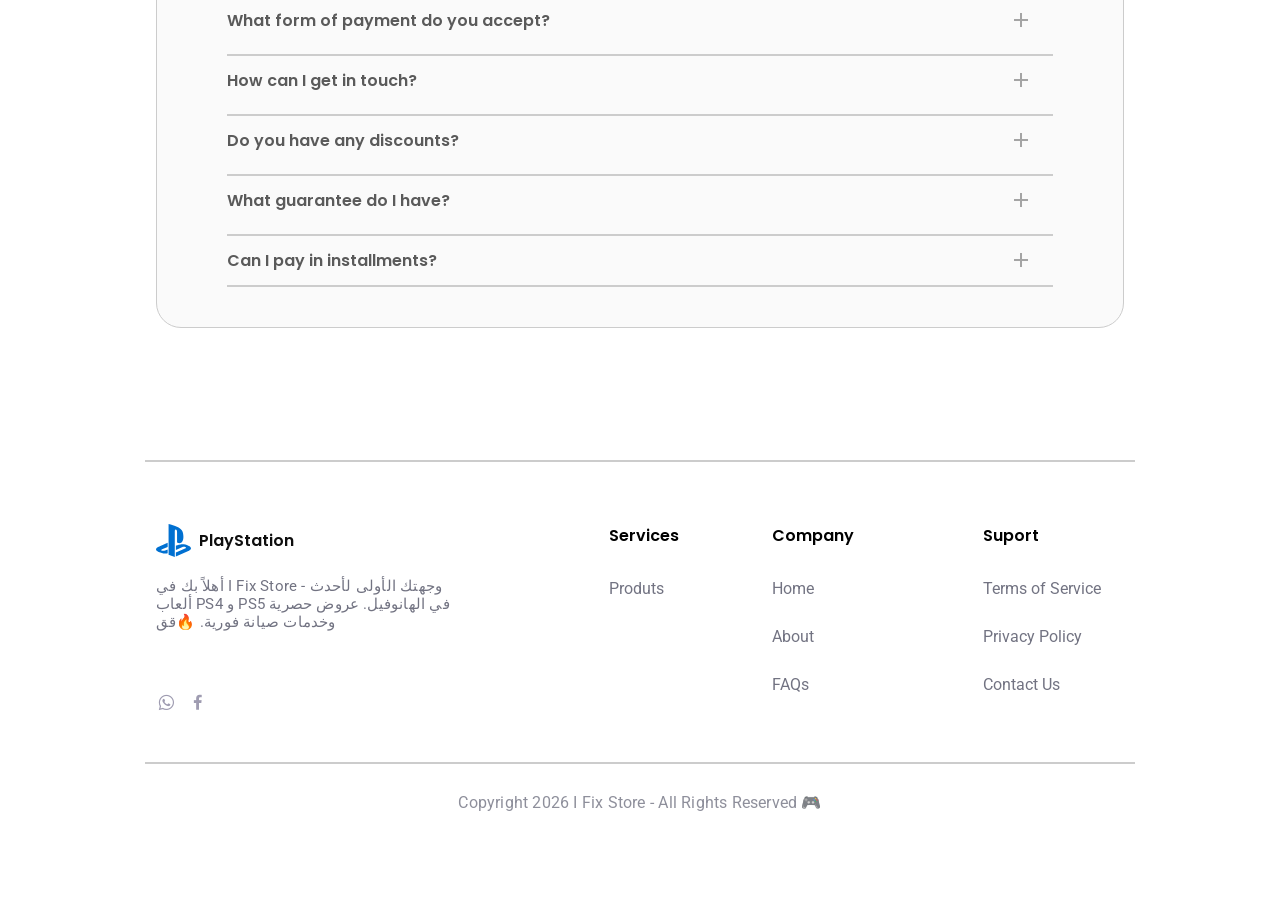
==== commit f9aed1e9: "Update index.html" ====
--- a/index.html
+++ b/index.html
@@ -14,7 +14,7 @@
 
     <meta
       property="og:url"
-      content="https://fix-store.github.io/"
+      content="https://i-fix-store.github.io/ifix/"
     />
     <meta property="og:type" content="website" />
     <meta property="og:title" content="I Fix Store | صيانة وتحديث ألعاب بلايستيشن" />
@@ -26,7 +26,7 @@
 
     <meta
       property="canonical"
-      content="https://fix-store.github.io/"
+      content="https://i-fix-store.github.io/ifix/"
     />
     <meta property="keywords" content="صيانة بلايستيشن, العاب PS4, العاب PS5, تنزيل العاب, I Fix Store, الهانوفيل, بلايستيشن 5, تحديث سوفتوير" />
     <meta property="robots" content="index, follow" />
@@ -34,11 +34,11 @@
     <meta name="twitter:card" content="summary_large_image" />
     <meta
       property="twitter:domain"
-      content="fix-store.github.io"
+      content="https://i-fix-store.github.io/ifix/"
     />
     <meta
       property="twitter:url"
-      content="https://fix-store.github.io/"
+      content="https://i-fix-store.github.io/ifix/"
     />
     <meta name="twitter:title" content="I Fix Store | صيانة وتحديث ألعاب بلايستيشن" />
     <meta
